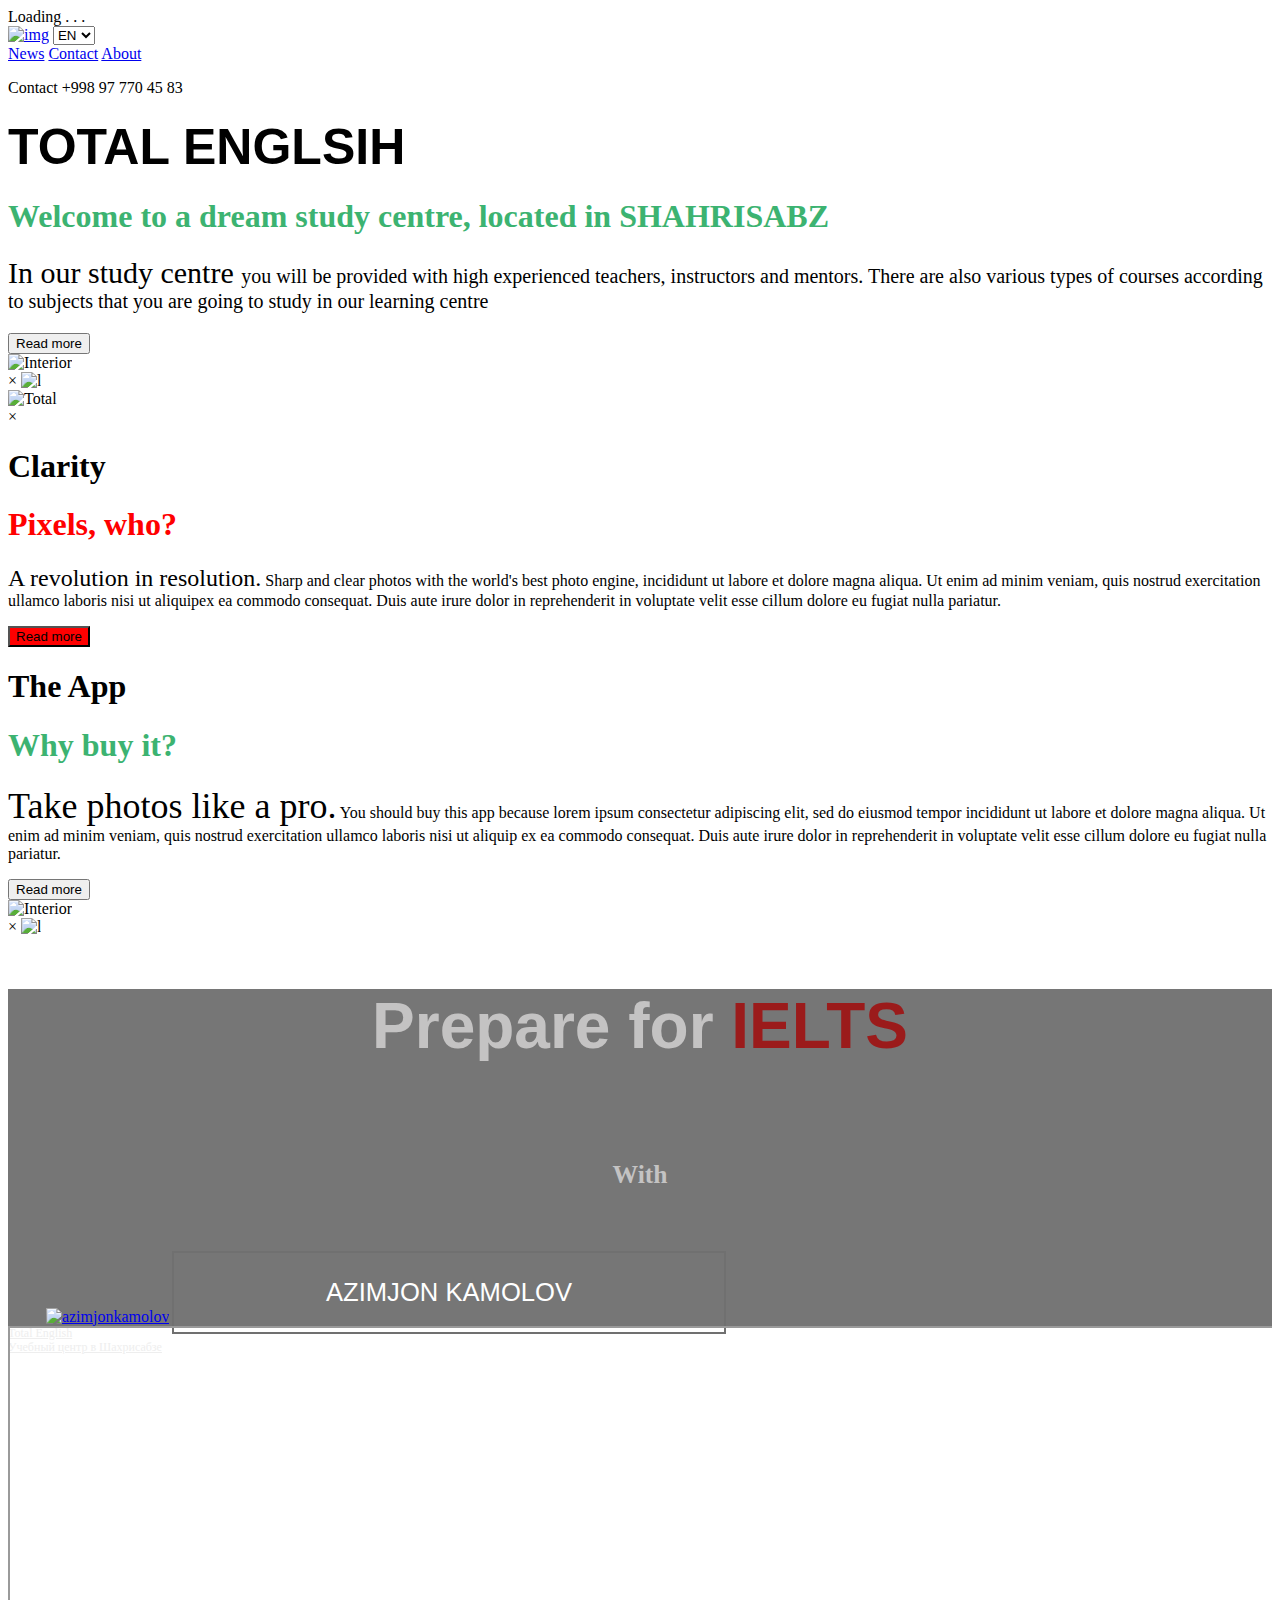
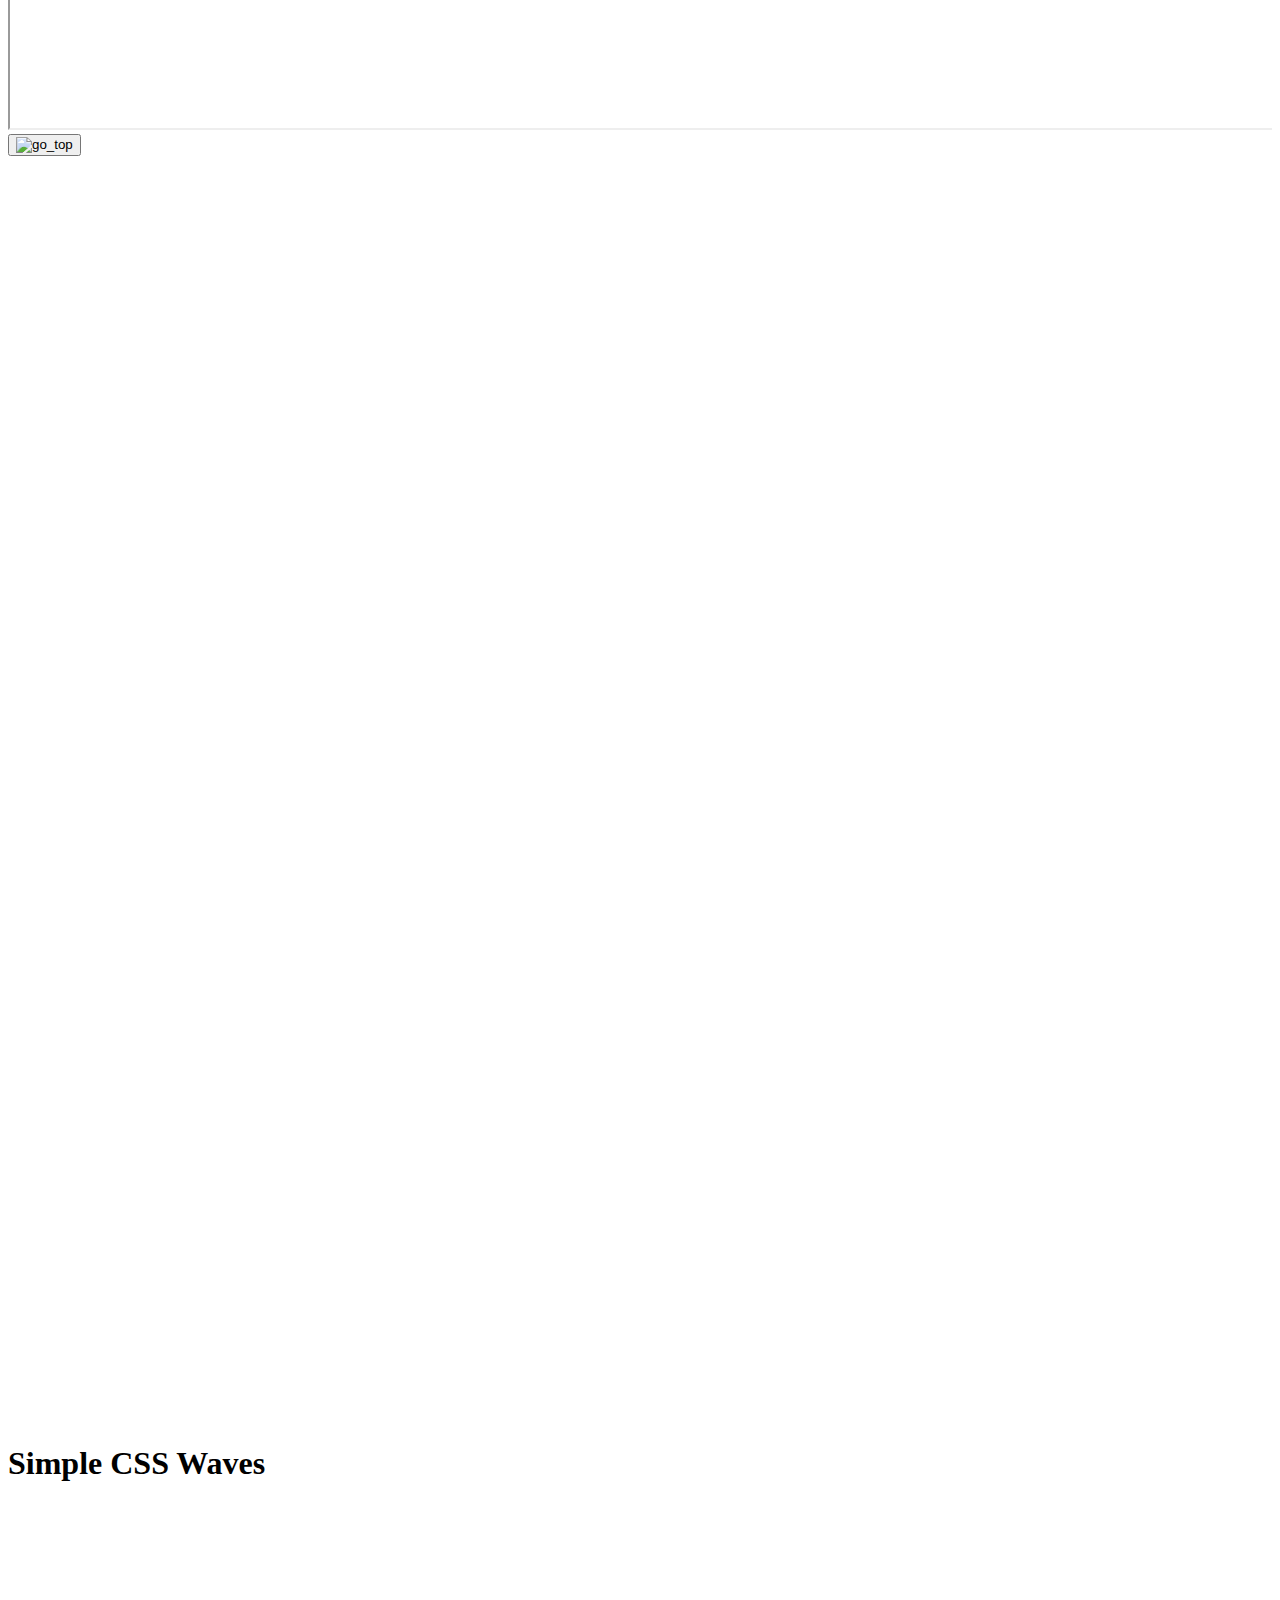
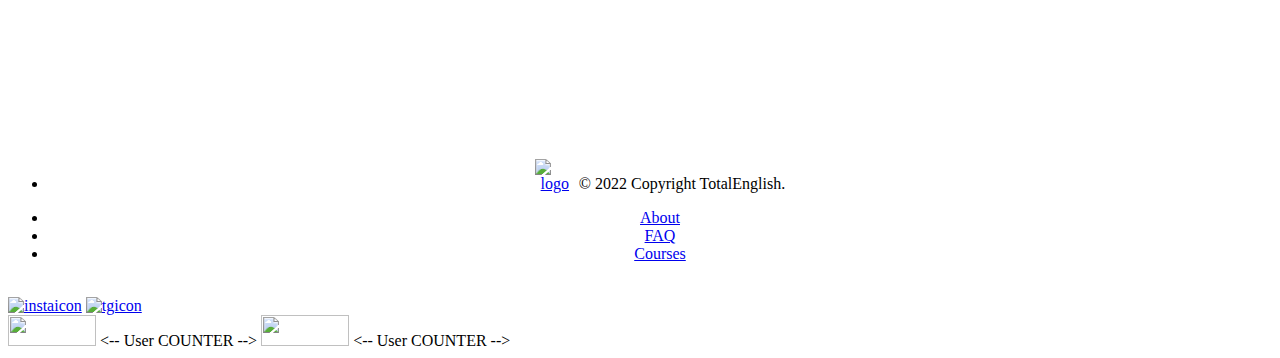
==== index.html @ 0f2d2c2b "Update index.html" ====
<!DOCTYPE html>
<html lang="en" xmlns="http://www.w3.org/1999/html">
<head>
    <meta charset="UTF-8">
    <title>TOTAL ENGLISH Shahrisabz</title>
    <meta name="viewport" content="width=device-width, initial-scale=1">
    <link rel="stylesheet" href="bootstrap.min.css">
    <link rel="stylesheet" href="aos.css">
    <link rel="stylesheet" href="ind_1.css">
    <link rel="icon" href="img/TOTAL%20ENGLISH%20LOGO%20PNG.png">
    <link rel="stylesheet" href="ind1sass.css">
    
    
    
    
    
    <!-- Google adsense -->
    

   
    
    
    
    <script async src="https://pagead2.googlesyndication.com/pagead/js/adsbygoogle.js?client=ca-pub-8134832180567990"
     crossorigin="anonymous"></script>
    
    
    
    
    <!-- Google adsense -->
    
    
    
    
    
    
    
    
  

    <meta name="yandex-verification" content="4c8915878fe174e3" />



    
    
    
    
    
     <!-- Yandex.Metrika counter -->
    <script type="text/javascript" >
        (function(m,e,t,r,i,k,a){m[i]=m[i]||function(){(m[i].a=m[i].a||[]).push(arguments)};
            m[i].l=1*new Date();k=e.createElement(t),a=e.getElementsByTagName(t)[0],k.async=1,k.src=r,a.parentNode.insertBefore(k,a)})
        (window, document, "script", "https://mc.yandex.ru/metrika/tag.js", "ym");

        ym(88858478, "init", {
            clickmap:true,
            trackLinks:true,
            accurateTrackBounce:true,
            webvisor:true
        });
    </script>
    <noscript><div><img src="https://mc.yandex.ru/watch/88858478" style="position:absolute; left:-9999px;" alt="" /></div></noscript>
    <!-- /Yandex.Metrika counter -->

    
    
    
    
    
    
    
    
        <!-- SAPE RTB JS -->
          <script
             async="async"
             src="https://cdn-rtb.sape.ru/rtb-b/js/105/2/133105.js"
             type="text/javascript">
          </script>
       <!-- SAPE RTB END -->
    
    
    
    
    
    
</head>



<body>



<main>

    <!-- Google Tag Manager (noscript) -->
    <noscript><iframe src="https://www.googletagmanager.com/ns.html?id=GTM-NBMRKPD"
                      height="0" width="0" style="display:none;visibility:hidden"></iframe></noscript>
    <!-- End Google Tag Manager (noscript) -->






    <!--PRELOADER-->
    <div id="preloader"><text>Loading <span class="dot1">.</span> <span class="dot2">.</span> <span class="dot3">.</span> </text>  </div>
    <!--PRELOADER-->
















    <!--    NAVBAR-->
    <div class="topnav" id="myTopnav">
        <a href="#" class="hom"><img class="totimg" src="img/TOTAL%20ENGLISH%20LOGO%20PNG.png" alt="img"></a>
        <label for="sel"></label>
        <select id="sel" class="change-lang red">
            <option class="optionclass" value="eng" selected>EN</option>
            <option class="optionclass" value="uz">UZ</option>
            <option class="optionclass" value="ru">RU</option>
        </select>
        <div class="flot">
            <a class="red" href="#"><text class="red lng-news">News</text></a>
            <a class="red" href="#"><text class="red lng-contact">Contact</text></a>
            <a class="red" href="#"><text class="red lng-about">About</text></a>
        </div>
        <a href="javascript:void(0);" class="icon" onclick="myFunction()">
            <i class="fa fa-bars"></i>
        </a>
    </div>
    <!--    NAVBAR-->



    <p class="topcall">Contact  +998 97 770 45 83</p>








    <!--    ZIGZAG-->
    <!-- About section -->
    <div class="container c1" class="gcse-search">
        <div class="row">
            <div class="column-66">
                <h1 class="xlarge-font red"><b class="lng app">TOTAL ENGLSIH </b></h1>
                <h1 class="large-font red" style="color:MediumSeaGreen;"><b>Welcome to a dream study centre, located in SHAHRISABZ</b></h1>
                <p style="font-size: 20px"><span style="font-size:30px">In our study centre </span>you will be provided with high experienced teachers, instructors and mentors. There are also various types of courses according to subjects that you are going to study in our learning centre</p>
                <button class="button btn"><span>Read more</span></button>
            </div>
            <div class="column-33">

                <img id="myImg" src="img/totalself_img/totalmodal.jpg" alt="Interior" style="width:100%;max-width:300px">

                <!-- The Modal -->
                <div id="myModal" class="modal">
                    <span class="close">&times;</span>
                    <img class="modal-content" id="img01" alt="l">
                    <div id="caption"></div>
                </div>
            </div>
        </div>
    </div>
    <!-- Clarity Section -->
    <div class="container" >
        <div class="row">
            <div class="column-33">

                <img id="myImg2" src="./img/totalself_img/totalinner_by_11_pro_max.jpg" alt="Total">

                <div id="myModal2" class="modal2">
                    <span class="close2">&times;</span>
                    <img class="modal-content2" id="img02">
                    <div id="caption2"></div>
                </div>

            </div>
            <div class="column-66">
                <h1 class="xlarge-font red"><b>Clarity</b></h1>
                <h1 class="large-font" style="color:red;"><b>Pixels, who?</b></h1>
                <p><span style="font-size:24px">A revolution in resolution.</span> Sharp and clear photos with the world's best photo engine, incididunt ut labore et dolore magna aliqua. Ut enim ad minim veniam, quis nostrud exercitation ullamco laboris nisi ut aliquipex ea commodo consequat. Duis aute irure dolor in reprehenderit in voluptate velit esse cillum dolore eu fugiat nulla pariatur.</p>
                <button class="button btn" style="background-color:red"><span>Read more</span></button>
            </div>
        </div>
    </div>
    <!-- The App Section -->
    <div id="sample" class="container">
        <div class="row">
            <div class="column-66">
                <h1 class="xlarge-font red"><b>The App</b></h1>
                <h1 class="large-font" style="color:MediumSeaGreen;"><b>Why buy it?</b></h1>
                <p><span style="font-size:36px">Take photos like a pro.</span> You should buy this app because lorem ipsum consectetur adipiscing elit, sed do eiusmod tempor incididunt ut labore et dolore magna aliqua. Ut enim ad minim veniam, quis nostrud exercitation ullamco laboris nisi ut aliquip ex ea commodo consequat. Duis aute irure dolor in reprehenderit in voluptate velit esse cillum dolore eu fugiat nulla pariatur.</p>
                <button class="button btn"><span>Read more</span></button>
            </div>
            <div class="column-33">
                <img id="myImg3" src="img/totalself_img/totalinner_by_11_pro_max_1.jpg" alt="Interior" style="width:100%;max-width:300px">

                <!-- The Modal -->
                <div id="myModal3" class="modal3">
                    <span class="close3">&times;</span>
                    <img class="modal-content3" id="img03" alt="l">
                    <div id="caption3"></div>
                </div>
            </div>
        </div>
    </div>
    <!--    ZIGZAG-->





    <!--    Azim aka section-->
    <div class="container-fluid azimjonsection pb-sm-5 pt-sm-5">
        <div class="container">
            <div class="row">
                <div class="col-md-6 align-self-md-center col_1" >
                    <h2>Prepare for <span>IELTS</span></h2><br>
                    <h3>With</h3>
                    <a target="_blank" href="https://www.youtube.com/c/KeshIELTS">AZIMJON KAMOLOV</a>
                </div>
                <div class="col-md-6 align-self-md-center col_2">
                    <a target="_blank" href="https://www.youtube.com/c/KeshIELTS">
                        <img src="./img/azimjon.png" alt="azimjonkamolov">
                    </a>
                </div>
            </div>
        </div>
    </div>
    <!--    Azim aka section-->






    <!--Yandex maps-->
    <div style="position:relative;overflow:hidden;"><a href="https://yandex.uz/maps/org/65480457593/?utm_medium=mapframe&utm_source=maps" style="color:#eee;font-size:12px;position:absolute;top:0px;">Total English</a><a href="https://yandex.uz/maps/101761/shahrisabz/category/educational_center/184106168/?utm_medium=mapframe&utm_source=maps" style="color:#eee;font-size:12px;position:absolute;top:14px;">Учебный центр в Шахрисабзе</a><iframe src="https://yandex.uz/map-widget/v1/-/CCUJuAHK3C" width="100%" height="400" allowfullscreen="true" style="position:relative;"></iframe></div>
    <!--Yandex maps-->






    <!--GO TO TOP-->
    <button onclick="topFunction()" id="myBtn" title="Go to top"><img src="img/go_to_top_img1.png" alt="go_top"></button>
    <!--GO TO TOP-->



    <!--Content before waves-->
    <div class="inner-header flex">
        <!--Just the logo.. Don't mind this-->
        <svg version="1.1" class="logo" baseProfile="tiny" id="Layer_1" xmlns="http://www.w3.org/2000/svg"
             xmlns:xlink="http://www.w3.org/1999/xlink" x="0px" y="0px" viewBox="0 0 500 500" xml:space="preserve">
            <path fill="#FFFFFF" stroke="#000000" stroke-width="10" stroke-miterlimit="10" d="M57,283" />
            <g><path fill="#fff"
                 d="M250.4,0.8C112.7,0.8,1,112.4,1,250.2c0,137.7,111.7,249.4,249.4,249.4c137.7,0,249.4-111.7,249.4-249.4
                 C499.8,112.4,388.1,0.8,250.4,0.8z M383.8,326.3c-62,0-101.4-14.1-117.6-46.3c-17.1-34.1-2.3-75.4,13.2-104.1
                 c-22.4,3-38.4,9.2-47.8,18.3c-11.2,10.9-13.6,26.7-16.3,45c-3.1,20.8-6.6,44.4-25.3,62.4c-19.8,19.1-51.6,26.9-100.2,24.6l1.8-39.7		c35.9,1.6,59.7-2.9,70.8-13.6c8.9-8.6,11.1-22.9,13.5-39.6c6.3-42,14.8-99.4,141.4-99.4h41L333,166c-12.6,16-45.4,68.2-31.2,96.2	c9.2,18.3,41.5,25.6,91.2,24.2l1.1,39.8C390.5,326.2,387.1,326.3,383.8,326.3z" />
                </g>
          </svg>
        <h1>Simple CSS Waves</h1>
        
        
        
        <!-- SAPE RTB DIV 600x340 -->
             <div id="SRTB_769573"></div>
        <!-- SAPE RTB END -->
        
        
        
        
        <!-- total first ad -->
<ins class="adsbygoogle"
     style="display:block"
     data-ad-client="ca-pub-8134832180567990"
     data-ad-slot="7819954460"
     data-ad-format="auto"
     data-full-width-responsive="true"></ins>
        
        
        
        
        
        
        
        
         
        
        
        
    </div>

    <!--Waves Container-->
    <div>
        <svg class="waves" xmlns="http://www.w3.org/2000/svg" xmlns:xlink="http://www.w3.org/1999/xlink"
             viewBox="0 24 150 28" preserveAspectRatio="none" shape-rendering="auto">
            <defs>
                <path id="gentle-wave" d="M-160 44c30 0 58-18 88-18s 58 18 88 18 58-18 88-18 58 18 88 18 v44h-352z" />
            </defs>
            <g class="parallax">
                <use xlink:href="#gentle-wave" x="48" y="0" fill="rgba(255,255,255,0.7" />
                <use xlink:href="#gentle-wave" x="48" y="3" fill="rgba(255,255,255,0.5)" />
                <use xlink:href="#gentle-wave" x="48" y="5" fill="rgba(255,255,255,0.3)" />
                <use xlink:href="#gentle-wave" x="48" y="7" fill="#fff" />
            </g>
        </svg>
    </div>
    <!--Waves end-->

</main>





<!--WAVES-->
<footer class="header">


        <div class="content flex container">

           <div class="div_first position-relative d-flex pb-2 f6 text-muted flex-column-reverse flex-lg-row flex-wrap mt-5 pt-5 ">
              <ul class="ul_1 list-unstyled d-flex flex-wrap col-0 col-lg-2 justify-content-start justify-content-lg-between mb-2 mb-lg-0" >
                 <li class="mt-2 mt-lg-0 d-flex justify-content-center">
                     <a href="#"><img class="footlogo" src="./img/TOTAL%20ENGLISH%20LOGO%20PNG.png" alt="logo"></a>
                     <span> © 2022 Copyright TotalEnglish.</span>
                 </li>
              </ul>
              <ul class="ul_2 ml-5 list-unstyled d-flex flex-wrap col-12 col-lg-8 justify-content-start justify-content-lg-between mb-2 mb-lg-0" >
                 <li class="mr-3 mr-lg-0">
                     <a href="#">About</a>
                 </li>
                 <li class="mr-3 mr-lg-0">
                     <a href="#">FAQ</a>
                 </li>
                 <li class="mr-3 mr-lg-0">
                     <a href="#">Courses</a>
                 </li>
             </ul>
           </div>
            <br>
           <div class="iconrow justify-content-center align-self-md-center">
               <a target="_blank" href="https://www.instagram.com/total_english_shaxrisabz/"><img class="imgicon2" src="./img/instagramicon.png" alt="instaicon"></a>
               <a target="_blank" class="icon1" href="https://t.me/totalenglish_shahrisabz"><img class="imgicon1" src="./img/telegramicon.png" alt="tgicon"></a>
           </div>
            <a href="https://webmaster.yandex.ru/siteinfo/?site=https://totalenglish.uz"><img width="88" height="31" alt="" border="0" src="https://yandex.ru/cycounter?https://totalenglish.uz&theme=light&lang=ru"/></a>
            
            
            
            
            <-- User COUNTER -->
                
                <!--LiveInternet counter--><a href="https://www.liveinternet.ru/click"
                      target="_blank"><img id="licnt2839" width="88" height="31" style="border:0" 
                      title="LiveInternet: показано число просмотров за 24 часа, посетителей за 24 часа и за сегодня"
                      src="[data-uri]"
                      alt=""/></a><script>(function(d,s){d.getElementById("licnt2839").src=
                      "https://counter.yadro.ru/hit?t21.6;r"+escape(d.referrer)+
                      ((typeof(s)=="undefined")?"":";s"+s.width+"*"+s.height+"*"+
                      (s.colorDepth?s.colorDepth:s.pixelDepth))+";u"+escape(d.URL)+
                      ";h"+escape(d.title.substring(0,150))+";"+Math.random()})
                       (document,screen)</script><!--/LiveInternet-->
                
            <-- User COUNTER -->    
                
                
                
                
                
            
               
                
                
                
                
                
                
                
                
        </div>

</footer>
<!--WAVES-->












    
    
    
    <!-- Google программируемая поисковая система -->
    <script async src="https://cse.google.com/cse.js?cx=b544b9666e0cf4a74"></script>
    <!-- Google программируемая поисковая система -->
    
    
    
    
    








<!-- Google Tag Manager -->
<script>(function(w,d,s,l,i){w[l]=w[l]||[];w[l].push({'gtm.start':
        new Date().getTime(),event:'gtm.js'});var f=d.getElementsByTagName(s)[0],
    j=d.createElement(s),dl=l!='dataLayer'?'&l='+l:'';j.async=true;j.src=
    'https://www.googletagmanager.com/gtm.js?id='+i+dl;f.parentNode.insertBefore(j,f);
})(window,document,'script','dataLayer','GTM-NBMRKPD');</script>
<!-- End Google Tag Manager -->









<!-- Global site tag (gtag.js) - Google Analytics -->
<script async src="https://www.googletagmanager.com/gtag/js?id=G-SDCS5JKNVV"></script>
<script>
    window.dataLayer = window.dataLayer || [];
    function gtag(){dataLayer.push(arguments);}
    gtag('js', new Date());

    gtag('config', 'G-SDCS5JKNVV');
</script>




<!-- Google adsense -->
            
                <script>
     (adsbygoogle = window.adsbygoogle || []).push({});
</script>











<script src="jquery-3.3.1.slim.min.js"></script>
<script src="popper.min.js"></script>
<script src="bootstrap.min.js"></script>


<script src="javascript.js"></script>

<script src="aos.js"></script>
<script>
    AOS.init({
        easing: 'ease-in-out-sine'
    });
</script>

</body>
</html>
---- ind1sass.css ----
body main .c1 .row .column-66 .xlarge-font b {
  font-size: 50px;
  font-family: "Lucida Calligraphy",sans-serif; }
body main .azimjonsection {
  background-color: rgba(60, 60, 60, 0.7); }
  body main .azimjonsection .container .row .col_1 h2 {
    text-align: center;
    font-family: "Arial Black", sans-serif;
    color: #c4c3c3;
    font-size: 5vw !important; }
    body main .azimjonsection .container .row .col_1 h2 span {
      color: #9b1b1b; }
  body main .azimjonsection .container .row .col_1 h3 {
    font-size: 2vw;
    text-align: center;
    color: #c4c3c3;
    padding-bottom: 5%; }
  body main .azimjonsection .container .row .col_1 a {
    font-family: Dubai, sans-serif;
    margin-left: 13%;
    padding: 2% 12%;
    border: 2px solid #707070;
    font-size: 2vw;
    text-decoration: none;
    color: white; }
  body main .azimjonsection .container .row .col_1 a:hover {
    transition-duration: .5s;
    color: black;
    background-color: #707070; }
  body main .azimjonsection .container .row .col_2 {
    padding-left: 3%; }
    body main .azimjonsection .container .row .col_2 a img {
      width: 100%;
      height: 100%;
      position: relative; }
@media screen and (max-width: 500px) {
  body main .azimjonsection .container .row .col_1 h2 {
    font-size: 40px; }
  body main .azimjonsection .container .row .col_1 h3 {
    font-size: 35px; }
  body main .azimjonsection .container .row .col_1 a {
    margin-top: 5px;
    font-size: 13px; }
  body main .azimjonsection .container .row .col_2 {
    margin-top: 15%;
    margin-left: 21px; } }
body footer {
  width: 100%;
  height: auto; }
  body footer .content .div_first .ul_1 li {
    margin: 0 auto;
    text-align: center; }
    body footer .content .div_first .ul_1 li a {
      margin: 0 auto; }
      body footer .content .div_first .ul_1 li a img {
        max-width: 40px;
        max-height: 40px; }
  body footer .content .div_first .ul_2 li {
    margin: 0 auto;
    text-align: center; }
@media screen and (max-width: 500px) {
  body footer {
    width: 100%;
    height: 100%; } }

/*# sourceMappingURL=ind1sass.css.map */
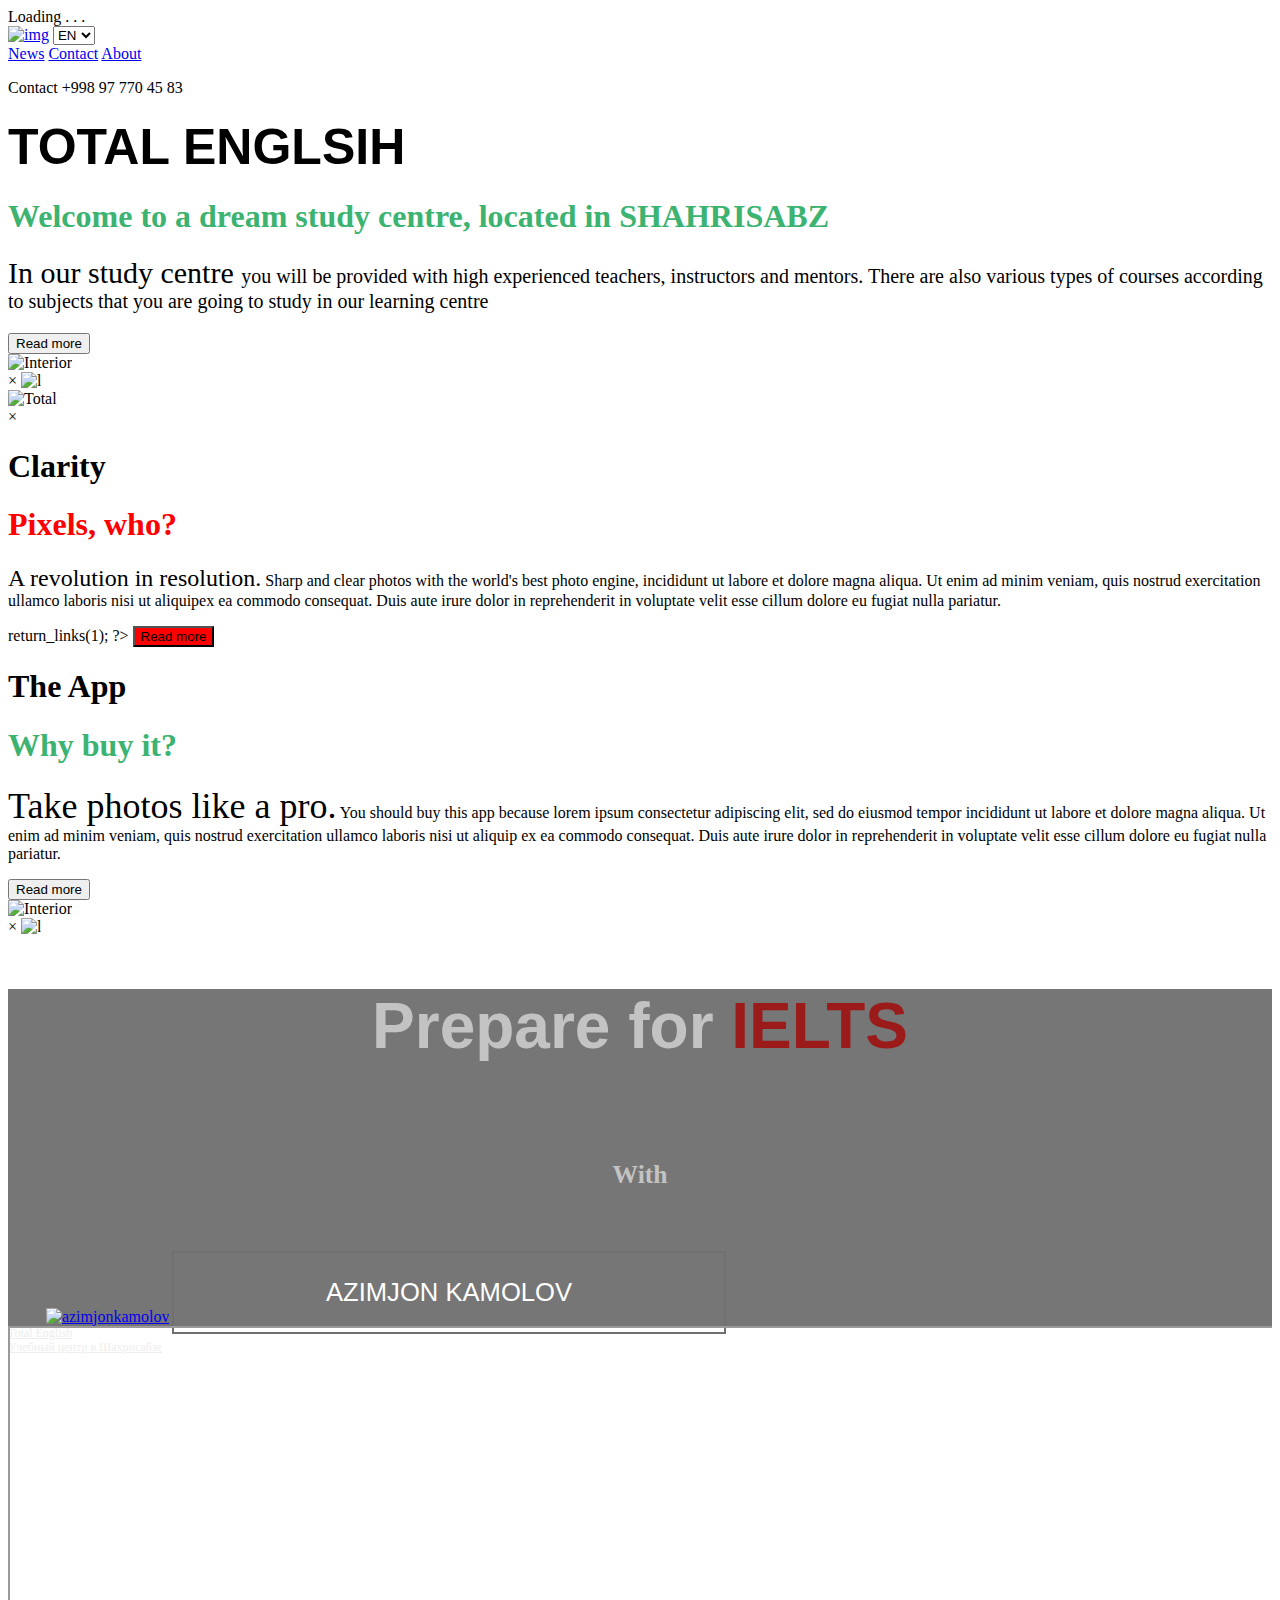
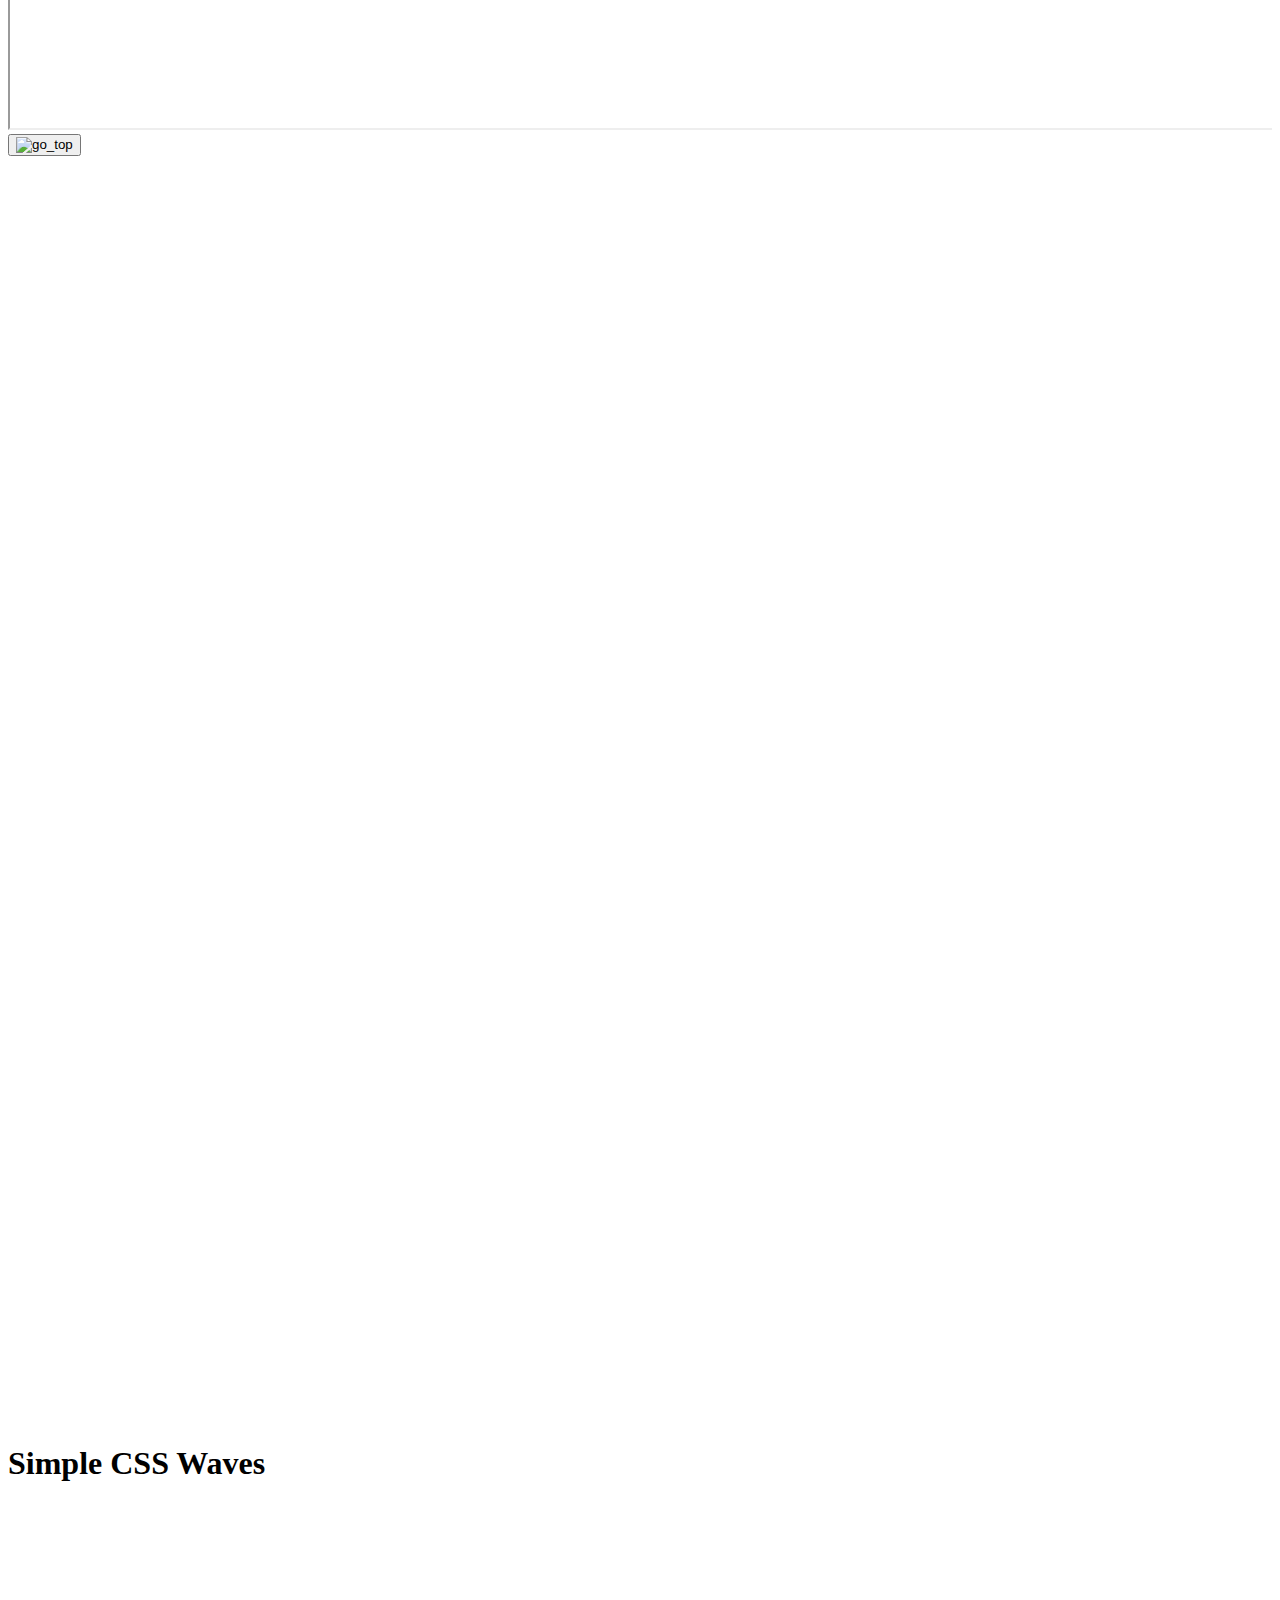
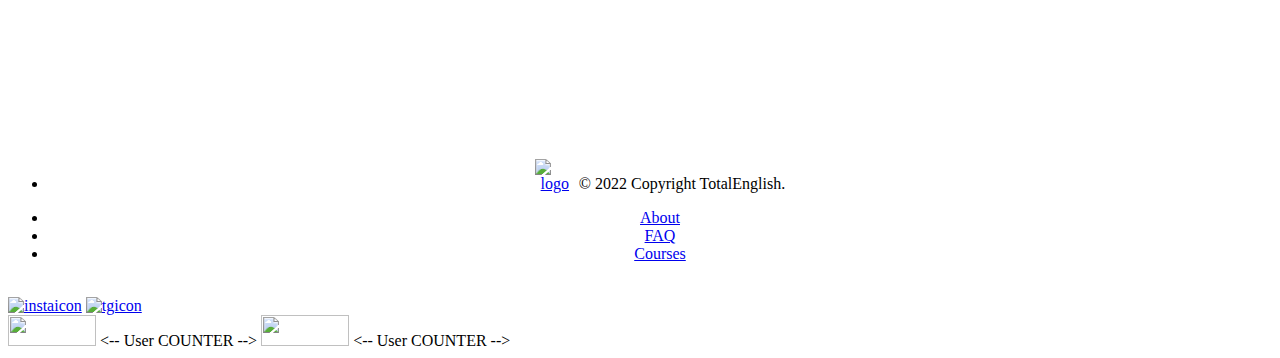
==== commit 5b5abe71: "Update index.html" ====
--- a/index.html
+++ b/index.html
@@ -80,7 +80,18 @@
        <!-- SAPE RTB END -->
     
     
-    
+    <!-- Sape links-->
+    
+    <?php
+     if (!defined('_SAPE_USER')){
+        define('_SAPE_USER', '90aee44024ca63403b3f9751b51d27d7554c97f0029b9279a7bc5ba7e159043f');
+     }
+     require_once(realpath($_SERVER['DOCUMENT_ROOT'].'/'._SAPE_USER.'/sape.php'));
+     $sape = new SAPE_client();
+?>
+    
+    
+    <!-- Sape links -->
     
     
     
@@ -195,6 +206,7 @@
                 <h1 class="xlarge-font red"><b>Clarity</b></h1>
                 <h1 class="large-font" style="color:red;"><b>Pixels, who?</b></h1>
                 <p><span style="font-size:24px">A revolution in resolution.</span> Sharp and clear photos with the world's best photo engine, incididunt ut labore et dolore magna aliqua. Ut enim ad minim veniam, quis nostrud exercitation ullamco laboris nisi ut aliquipex ea commodo consequat. Duis aute irure dolor in reprehenderit in voluptate velit esse cillum dolore eu fugiat nulla pariatur.</p>
+                <? echo $sape->return_links(1); ?>
                 <button class="button btn" style="background-color:red"><span>Read more</span></button>
             </div>
         </div>
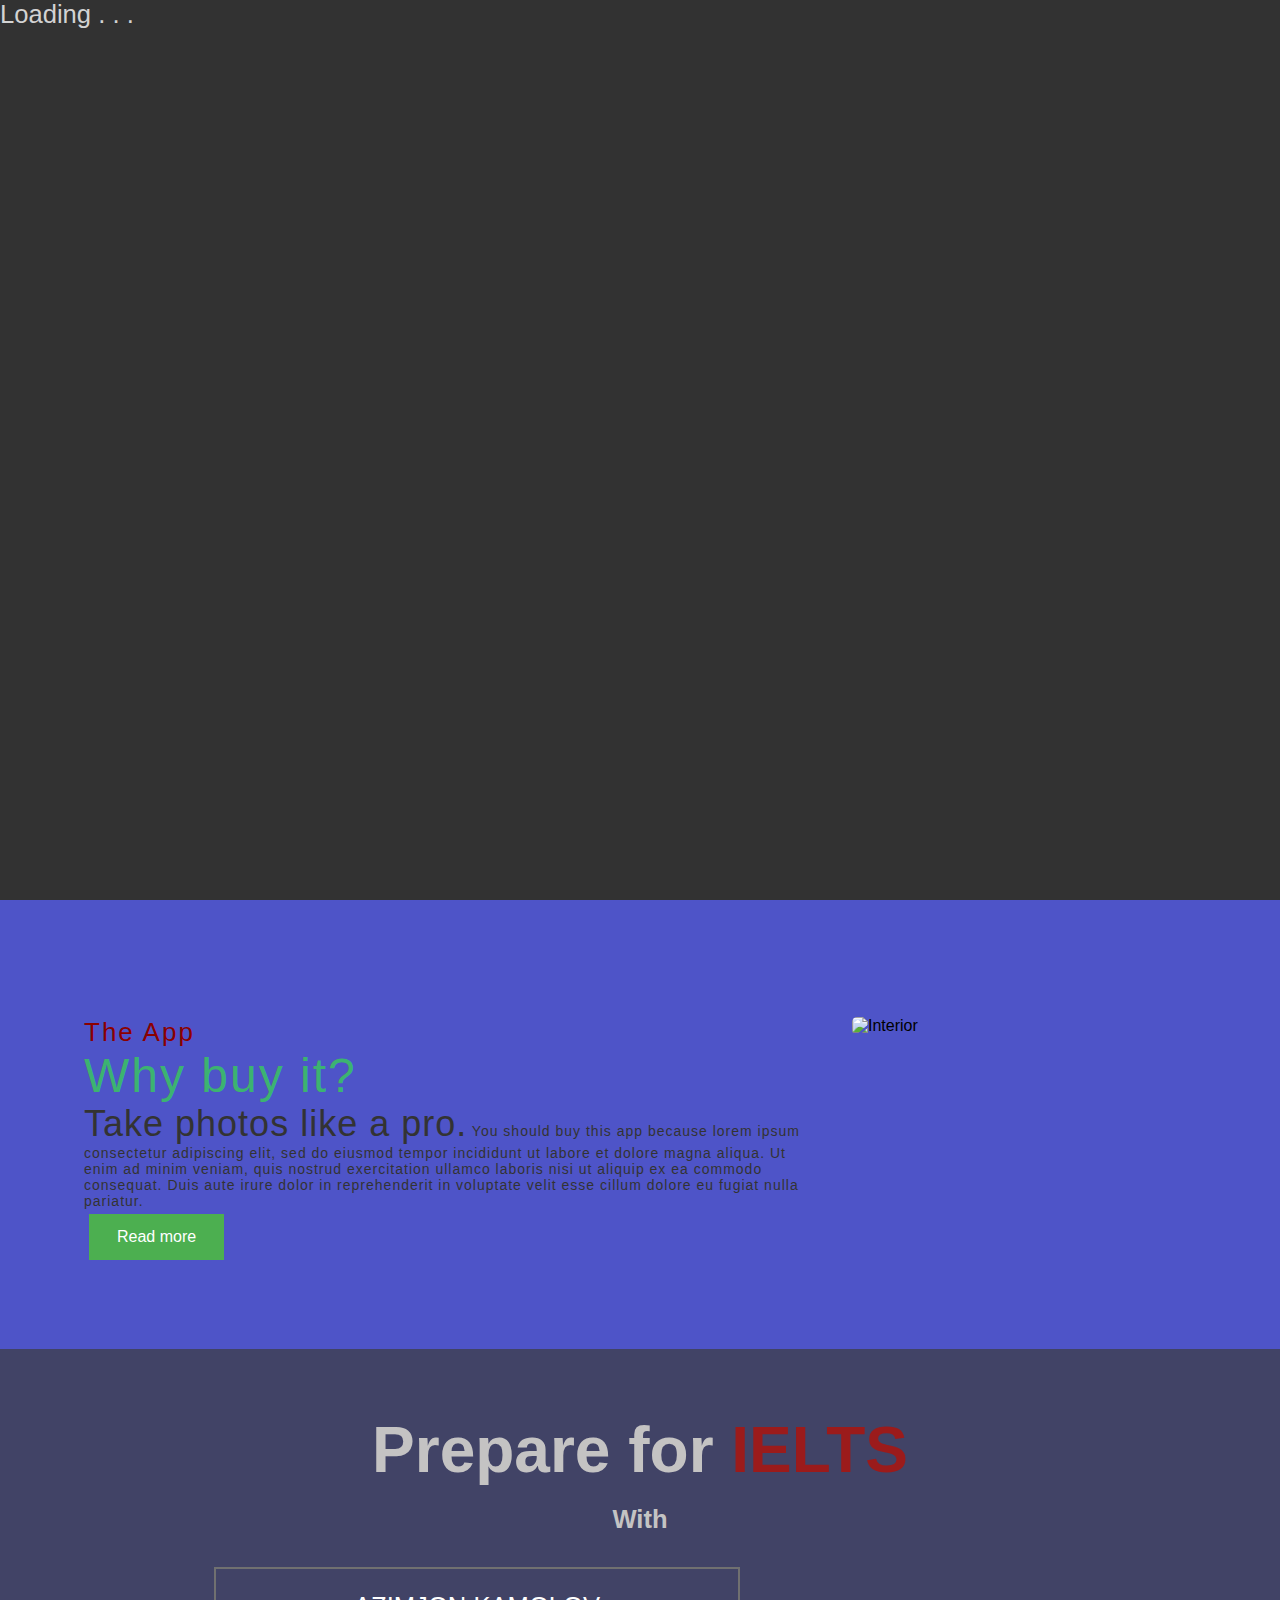
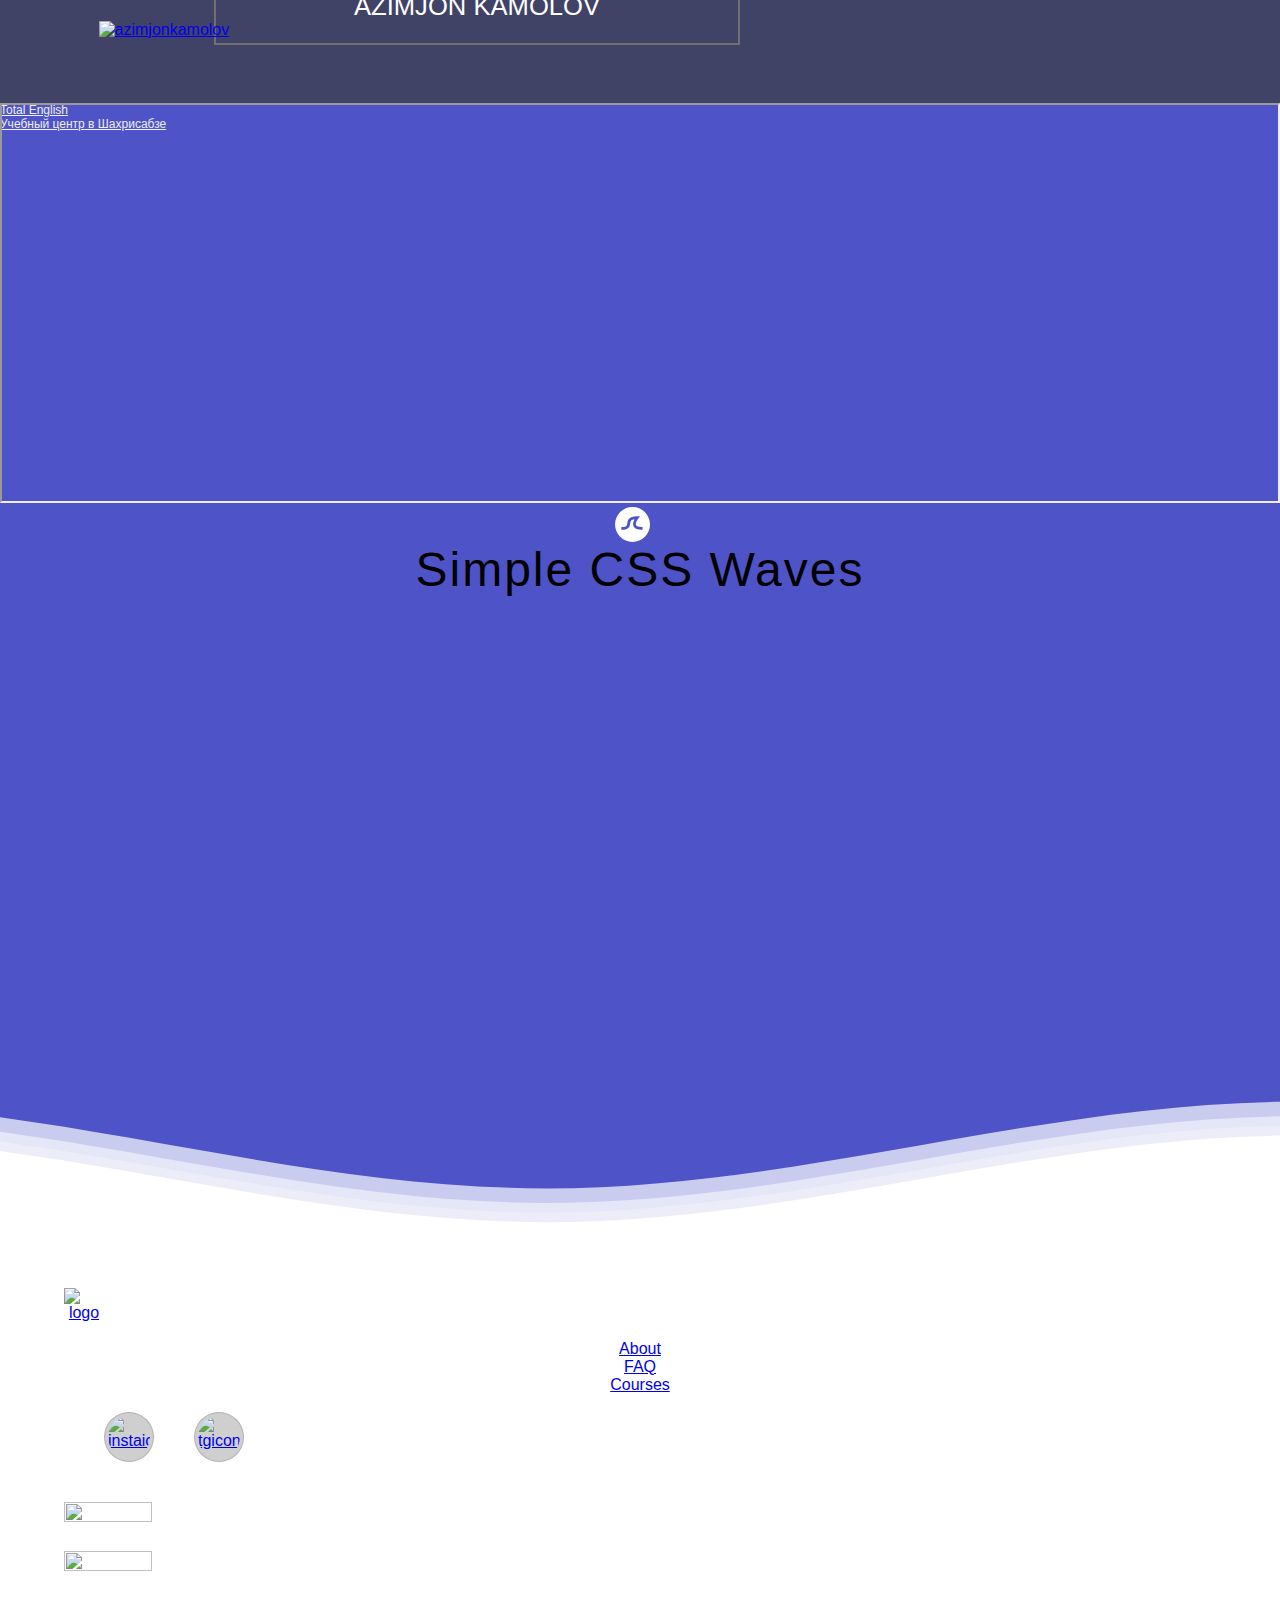
==== commit 38805ddb: "Update index.html" ====
--- a/index.html
+++ b/index.html
@@ -206,7 +206,7 @@
                 <h1 class="xlarge-font red"><b>Clarity</b></h1>
                 <h1 class="large-font" style="color:red;"><b>Pixels, who?</b></h1>
                 <p><span style="font-size:24px">A revolution in resolution.</span> Sharp and clear photos with the world's best photo engine, incididunt ut labore et dolore magna aliqua. Ut enim ad minim veniam, quis nostrud exercitation ullamco laboris nisi ut aliquipex ea commodo consequat. Duis aute irure dolor in reprehenderit in voluptate velit esse cillum dolore eu fugiat nulla pariatur.</p>
-                <? echo $sape->return_links(1); ?>
+         
                 <button class="button btn" style="background-color:red"><span>Read more</span></button>
             </div>
         </div>
--- a/ind_1.css
+++ b/ind_1.css
@@ -0,0 +1,1137 @@
+@font-face {
+    src: url("./fonts/Syne_Mono/SyneMono-Regular.ttf");
+    font-face-name: gucci;
+}
+
+
+/*BODY*/
+
+
+*{
+    margin: 0;
+    padding: 0;
+}
+
+body{
+
+    width: 100%!important;
+    height:100%!important;
+    margin: 0!important;
+    font-family: 'Exo', sans-serif;
+}
+
+
+
+main{
+    background: #4e54c8!important;
+    background: -webkit-linear-gradient(to left, #8f94fb, #4e54c8)!important;
+}
+/*BODY*/
+
+
+
+
+
+
+
+
+
+
+
+
+
+
+
+
+
+
+
+
+
+
+
+
+
+
+
+
+
+
+
+
+
+
+
+
+
+
+
+
+
+
+
+
+
+
+
+
+
+
+
+
+/*PRELOADER*/
+#preloader{
+    background: #323232 url("./img/preloader2.gif") no-repeat center center;
+    height: 100%;
+    width: 100%;
+    position: fixed;
+    z-index: 999;
+    background-size: 100%;
+    font-size: 2vw;
+    color: lightgray;
+}
+#preloader text{
+    margin-top: 50px!important;
+}
+.dot1{
+    animation-name: dot1;
+    animation-iteration-count: infinite;
+    animation-duration: 2s;
+}
+.dot2{
+    animation-name: dot2;
+    animation-iteration-count: infinite;
+    animation-duration: 2s;
+    animation-delay: 0.5s;
+}
+.dot3{
+    animation-name: dot3;
+    animation-iteration-count: infinite;
+    animation-duration: 2s;
+    animation-delay: 1s;
+}
+@keyframes dot1 {
+    from{
+        opacity: 100%;
+    }
+    to{
+        opacity: 20%;
+    }
+}
+@keyframes dot2 {
+    from{
+        opacity: 100%;
+    }
+    to{
+        opacity: 20%;
+    }
+}
+@keyframes dot3 {
+    from{
+        opacity: 100%;
+    }
+    to{
+        opacity: 20%;
+    }
+}
+
+
+
+
+
+
+
+/*PRELOADER*/
+
+
+
+
+
+
+
+
+
+
+
+
+
+
+
+
+
+
+
+
+
+
+
+
+
+
+
+
+
+
+
+
+
+
+
+
+
+
+
+
+
+
+
+
+
+
+
+
+
+
+
+
+
+
+
+
+
+
+
+
+
+
+
+
+
+/*NAVBAR*/
+
+#myTopnav{
+    transition: .3s;
+    background-color: #212529;
+}
+
+.red{
+    color: darkred;
+    font-size: 26px!important;
+}
+
+
+.flot{
+    float: right;
+}
+
+
+.topnav {
+    position: sticky;
+    top: 0;
+    z-index: 1;
+    overflow: hidden;
+    background-color: #333;
+}
+
+.topnav a {
+    float: left;
+    display: block;
+    color: #f2f2f2;
+    text-align: center;
+    padding: 14px 24px;
+    text-decoration: none;
+    font-size: 17px;
+}
+
+.topnav .red:hover {
+    opacity: 1;
+    height: 100%;
+    text-shadow: 2px 2px rgb(50, 62, 119);
+    transition: .3s;
+    transform: scale(1.1);
+}
+
+.hom {
+    padding: 0;
+    margin-left: 1%;
+    position: relative;
+    width: 90px;
+}
+
+.topnav .icon {
+    display: none;
+}
+
+@media screen and (max-width: 500px) {
+    .topnav a.icon {
+        float: right;
+        display: block;
+    }
+}
+
+@media screen and (max-width: 500px) {
+    .topnav.responsive {position: relative;}
+    .topnav.responsive .icon {
+        position: absolute;
+        right: 0;
+        top: 0;
+    }
+    .topnav.responsive a {
+        float: none;
+        display: block;
+        text-align: left;
+    }
+}
+@media screen and (max-width: 500px){
+    .hom{
+        margin-left: 1.5%;
+        width: 21%;
+    }
+    .topnav .flot .red{
+        font-size: 17px!important;
+        vertical-align: center;
+        padding-top: 10px!important;
+        margin-top: 10px!important;
+    }
+    .totimg{
+        padding: 0;
+        width: 100% !important;
+    }
+    .red{
+        margin: 0;
+        float: none;
+    }
+    @media screen and (max-width: 500px){
+        .topnav .flot:not(:first-child) {display: none;}
+        .topnav a.icon {
+            float: right;
+            display: block;
+        }
+        #sel{
+            font-size: 30px;
+        }
+    }
+}
+/*NAVBAR*/
+
+
+
+
+
+
+
+
+
+
+
+
+
+
+
+
+
+
+
+
+
+
+
+
+
+
+
+
+
+/*ZIGZAG LAYOUT*/
+* {
+    scroll-behavior: smooth;
+    box-sizing:border-box;
+}
+
+
+
+.container {
+    font-family: "gucci",sans-serif;
+    padding: 64px;
+}
+
+.row:after {
+    content: "";
+    display: table;
+    clear: both
+}
+
+.column-66 {
+    font-family: "gucci",sans-serif;
+    float: left;
+    width: 66.66666%;
+    padding: 20px;
+}
+
+.column-33 {
+    font-family: "gucci",sans-serif;
+    float: left;
+    width: 33.33333%;
+    padding: 20px;
+}
+
+.large-font {
+    font-size: 48px;
+}
+
+.xlarge-font {
+    font-size: 64px
+}
+
+.button {
+    margin: 5px;
+    transition: all 0.5s;
+    cursor: pointer;
+    border: none;
+    color: white;
+    padding: 14px 28px;
+    font-size: 16px;
+    background-color: #4CAF50;
+    text-align: center;
+}
+
+.button span{
+    cursor: pointer;
+    display: inline-block;
+    position: relative;
+    transition: .5s;
+}
+
+.button span:after{
+    content: '\00bb';
+    position: absolute;
+    opacity: 0;
+    top: 0;
+    right: -20px;
+    transition: 0.5s;
+}
+
+
+.button:hover span {
+    padding-right: 25px;
+}
+
+
+.button:hover span:after {
+    opacity: 1;
+    right: 0;
+}
+
+
+
+
+img {
+    display: block;
+    height: auto;
+    max-width: 100%;
+}
+
+@media screen and (max-width: 1000px) {
+    .column-66,
+    .column-33 {
+        width: 100%;
+        text-align: center;
+    }
+    img {
+        margin: auto;
+    }
+}
+
+/*ZIGZAG LAYOUT*/
+
+
+
+
+
+
+
+
+
+
+
+
+
+
+
+
+
+
+
+
+
+
+
+
+
+/*MODAL content*/
+
+
+
+/*mod1*/
+
+#myImg {
+    border-radius: 5px;
+    cursor: pointer;
+    transition: 0.3s;
+}
+
+#myImg:hover {opacity: 0.7;}
+
+/* The Modal (background) */
+.modal {
+    display: none; /* Hidden by default */
+    position: fixed; /* Stay in place */
+    z-index: 9999; /* Sit on top */
+    padding-top: 100px; /* Location of the box */
+    left: 0;
+    top: 0;
+    width: 100%; /* Full width */
+    height: 200%; /* Full height */
+    overflow: auto; /* Enable scroll if needed */
+    background-color: rgb(0,0,0); /* Fallback color */
+    background-color: rgba(0,0,0,0.9); /* Black w/ opacity */
+}
+
+/* Modal Content (image) */
+.modal-content {
+    margin: auto;
+    display: block;
+    width: 80%;
+    height: 80%;
+    max-height: 530px;
+    max-width: 400px;
+}
+
+/* Caption of Modal Image */
+#caption {
+    margin: auto;
+    display: block;
+    width: 80%;
+    max-width: 700px;
+    text-align: center;
+    color: #ccc;
+    padding: 10px 0;
+    height: 150px;
+}
+
+/* Add Animation */
+.modal-content, #caption {
+    -webkit-animation-name: zoom;
+    -webkit-animation-duration: 0.6s;
+    animation-name: zoom;
+    animation-duration: 0.6s;
+}
+
+@-webkit-keyframes zoom {
+    from {-webkit-transform:scale(0)}
+    to {-webkit-transform:scale(1)}
+}
+
+@keyframes zoom {
+    from {transform:scale(0)}
+    to {transform:scale(1)}
+}
+
+/* The Close Button */
+.close {
+    position: absolute;
+    top: 15px;
+    right: 35px;
+    color: #f1f1f1;
+    font-size: 60px;
+    font-weight: bold;
+    transition: 0.3s;
+}
+
+.close:hover,
+.close:focus {
+    color: #bbb;
+    text-decoration: none;
+    cursor: pointer;
+}
+
+/* 100% Image Width on Smaller Screens */
+@media only screen and (max-width: 700px){
+    .modal-content {
+        width: 100%;
+    }
+}
+
+/*MODAL*/
+
+
+
+
+/*MODAL_2*/
+#myImg2 {
+    border-radius: 5px;
+    cursor: pointer;
+    transition: 0.3s;
+}
+
+#myImg2:hover {opacity: 0.7;}
+
+/* The Modal (background) */
+.modal2 {
+    display: none; /* Hidden by default */
+    position: fixed; /* Stay in place */
+    z-index: 999; /* Sit on top */
+    padding-top: 100px; /* Location of the box */
+    left: 0;
+    top: 0;
+    width: 100%; /* Full width */
+    height: 100%; /* Full height */
+    overflow: auto; /* Enable scroll if needed */
+    background-color: rgb(0,0,0); /* Fallback color */
+    background-color: rgba(0,0,0,0.9); /* Black w/ opacity */
+}
+
+/* Modal Content (image) */
+.modal-content2 {
+    margin: auto;
+    display: block;
+    width: 80%;
+    height: 85%;
+    max-width: 700px;
+}
+
+/* Caption of Modal Image */
+#caption2 {
+    margin: auto;
+    display: block;
+    width: 80%;
+    max-width: 700px;
+    text-align: center;
+    color: #ccc;
+    padding: 10px 0;
+    height: 150px;
+}
+
+/* Add Animation */
+.modal-content2, #caption2 {
+    -webkit-animation-name: zoom;
+    -webkit-animation-duration: 0.6s;
+    animation-name: zoom;
+    animation-duration: 0.6s;
+}
+
+@-webkit-keyframes zoom {
+    from {-webkit-transform:scale(0)}
+    to {-webkit-transform:scale(1)}
+}
+
+@keyframes zoom {
+    from {transform:scale(0)}
+    to {transform:scale(1)}
+}
+
+/* The Close Button */
+.close2 {
+    position: absolute;
+    top: 15px;
+    right: 35px;
+    color: #f1f1f1;
+    font-size: 60px;
+    font-weight: bold;
+    transition: 0.3s;
+}
+
+.close2:hover,
+.close2:focus {
+    color: #bbb;
+    text-decoration: none;
+    cursor: pointer;
+}
+
+/* 100% Image Width on Smaller Screens */
+@media only screen and (max-width: 700px){
+    .modal-content2 {
+        width: 100%;
+    }
+}
+
+/*MODAL_2*/
+
+
+
+
+
+
+
+
+/*Modal3*/
+
+
+#myImg3 {
+    border-radius: 5px;
+    cursor: pointer;
+    transition: 0.3s;
+}
+
+#myImg3:hover {opacity: 0.7;}
+
+/* The Modal (background) */
+.modal3 {
+    display: none; /* Hidden by default */
+    position: fixed; /* Stay in place */
+    z-index: 999; /* Sit on top */
+    padding-top: 100px; /* Location of the box */
+    left: 0;
+    top: 0;
+    width: 100%; /* Full width */
+    height: 100%; /* Full height */
+    overflow: auto; /* Enable scroll if needed */
+    background-color: rgb(0,0,0); /* Fallback color */
+    background-color: rgba(0,0,0,0.9); /* Black w/ opacity */
+}
+
+/* Modal Content (image) */
+.modal-content3 {
+    margin: auto;
+    display: block;
+    width: 80%;
+    max-width: 700px;
+}
+
+/* Caption of Modal Image */
+#caption3 {
+    margin: auto;
+    display: block;
+    width: 80%;
+    max-width: 700px;
+    text-align: center;
+    color: #ccc;
+    padding: 10px 0;
+    height: 150px;
+}
+
+/* Add Animation */
+.modal-content3, #caption3 {
+    -webkit-animation-name: zoom;
+    -webkit-animation-duration: 0.6s;
+    animation-name: zoom;
+    animation-duration: 0.6s;
+}
+
+@-webkit-keyframes zoom {
+    from {-webkit-transform:scale(0)}
+    to {-webkit-transform:scale(1)}
+}
+
+@keyframes zoom {
+    from {transform:scale(0)}
+    to {transform:scale(1)}
+}
+
+/* The Close Button */
+.close3 {
+    position: absolute;
+    top: 15px;
+    right: 35px;
+    color: #f1f1f1;
+    font-size: 60px;
+    font-weight: bold;
+    transition: 0.3s;
+}
+
+.close3:hover,
+.close3:focus {
+    color: #bbb;
+    text-decoration: none;
+    cursor: pointer;
+}
+
+/* 100% Image Width on Smaller Screens */
+@media only screen and (max-width: 700px){
+    .modal-content3 {
+        width: 100%;
+    }
+}
+
+/*MODAL_3*/
+
+
+
+
+
+
+
+/*Modal content/*
+
+
+
+
+
+
+
+
+
+
+
+
+
+
+
+
+
+
+
+
+/*LANGUAGE_CHANGER*/
+.optionclass{
+    background: darkgray;
+    border-radius: 5px;
+}
+
+
+.change-lang{
+    font-size: 22px!important;
+    margin-right: 20px;
+    background: rgba(255, 0, 0, 0);
+    float: right;
+    margin-top: 17px;
+    border-radius: 5px;
+    border: 2px solid darkred;
+    width: 10%;
+    height: 10%;
+}
+@media screen and (max-width: 500px){
+    .optionclass{
+        font-size: 15px;
+    }
+    .change-lang{
+        font-size: 5px;
+        float: right;
+        width: 10%;
+        height: 5%;
+    }
+}
+/*LANGUAGE_CHANGER*/
+
+
+
+
+
+
+
+
+
+
+
+
+
+
+
+
+
+
+
+
+
+
+
+
+
+
+
+/*IFRAME_MAP*/
+.iframe_caption{
+    text-align: center;
+    font-size: 5vw;
+    color: rgba(0, 0, 0, 0.66);
+    padding: 30px;
+}
+
+
+.iframe_map{
+    width: 100%;
+    height: 500px;
+}
+/*IFRAME_MAP*/
+
+
+
+
+
+
+
+
+
+
+
+
+
+
+
+
+
+
+
+
+
+
+
+
+
+
+
+
+
+
+
+
+
+
+
+/*WAVES*/
+
+body {
+    margin:0;
+}
+
+h1 {
+    font-family: 'Lato', sans-serif;
+    font-weight:300;
+    letter-spacing: 2px;
+    font-size:48px;
+}
+p {
+    font-family: 'Lato', sans-serif;
+    letter-spacing: 1px;
+    font-size:14px;
+    color: #333333;
+}
+
+.header {
+    position: relative;
+    text-align:center;
+    background: -webkit-linear-gradient(to left, #8f94fb, #4e54c8)!important;
+    color: white;
+}
+.logo {
+    width: 50px;
+    fill: white;
+    padding-right:15px;
+    display:inline-block;
+    vertical-align: middle;
+}
+
+.inner-header {
+    height:65vh;
+    width:100%;
+    margin: 0;
+    padding: 0;
+}
+
+.flex { /*Flexbox for containers*/
+    display: block;
+    justify-content: center;
+    align-items: center;
+    text-align: center;
+}
+
+.waves {
+    position:relative;
+    width: 100%;
+    height:15vh;
+    margin-bottom:-7px; /*Fix for safari gap*/
+    min-height:100px;
+    max-height:150px;
+}
+
+.content {
+    position:relative;
+    height:20vh;
+    text-align:center;
+    background-color: white;
+}
+
+
+/* Animation */
+
+.parallax > use {
+    animation: move-forever 25s cubic-bezier(.55,.5,.45,.5)     infinite;
+}
+.parallax > use:nth-child(1) {
+    animation-delay: -2s;
+    animation-duration: 7s;
+}
+.parallax > use:nth-child(2) {
+    animation-delay: -3s;
+    animation-duration: 10s;
+}
+.parallax > use:nth-child(3) {
+    animation-delay: -4s;
+    animation-duration: 13s;
+}
+.parallax > use:nth-child(4) {
+    animation-delay: -5s;
+    animation-duration: 20s;
+}
+@keyframes move-forever {
+    0% {
+        transform: translate3d(-90px,0,0);
+    }
+    100% {
+        transform: translate3d(85px,0,0);
+    }
+}
+/*Shrinking for mobile*/
+@media (max-width: 768px) {
+    .waves {
+        height:40px;
+        min-height:40px;
+    }
+    .content {
+        height:30vh;
+    }
+    h1 {
+        font-size:24px;
+    }
+}
+
+/*JOINUSICONS*/
+.jonus{
+    background-color: white;
+    display: block;
+    text-align: center;
+    font-size: 3vw;
+}
+
+.iconrow{
+    margin-left: 40px;
+    display: flex;
+    flex-direction: row;
+    padding-bottom: 40px;
+    background-color: white;
+}
+
+
+.imgicon1{
+    padding: 3px;
+    margin-left: 20px;
+    width: 50px;
+    height: 50px;
+    border: 1px solid rgba(128, 128, 128, 0.38);
+    border-radius: 50%;
+    background-color: rgba(128, 128, 128, 0.38);
+
+}
+
+
+.imgicon1:hover{
+    animation-name: logo1;
+    animation-duration: 1.5s;
+    transform: scale(1.2);
+    transition-duration: .7s;
+}
+@keyframes logo1 {
+    0%{
+        opacity: 50%;
+    }
+    100%{
+        border: 10px;
+        transform: scale(1);
+    }
+}
+
+
+
+
+
+
+.imgicon2{
+    padding: 3px;
+    margin-right: 20px;
+    width: 50px;
+    height: 50px;
+    border-radius: 50%;
+    border: 1px solid rgba(128, 128, 128, 0.38);
+    background-color: rgba(128, 128, 128, 0.38);
+
+}
+.imgicon2:hover{
+    animation-name: logo2;
+    animation-duration: 1.5s;
+    transform: scale(1.2);
+    transition-duration: .7s;
+}
+@keyframes logo2 {
+    0%{
+        opacity: 50%;
+    }
+    100%{
+        border: 10px;
+        transform: scale(1);
+    }
+}
+
+/*JOINUSICONS*/
+
+
+
+/*WAVES*/
+
+
+
+
+
+
+
+
+
+
+/*GO TO TOP button*/
+#myBtn{
+    border-radius: 50%;
+    width: 60px;
+    height: 60px;
+    display: none;
+    position: fixed;
+    bottom: 10%;
+    right: 6%;
+    z-index: 99;
+    font-size: 18px;
+    border: none;
+    outline: none;
+}
+#myBtn img{
+    left: 8%;
+    width: 100%;
+    height: 100%;
+}
+
+
+
+/*GO TO TOP button*/
+
+
+
+
+
+
+
+
+
+
+
+
+
+
+
+
+/*TOPCALL*/
+.topcall{
+    color: darkred;
+    text-align: center;
+    padding: 10px;
+    width: 100%;
+    background: linear-gradient(80deg, rgba(166, 243, 229, 0.2), rgb(169, 208, 236));
+}
+
+/*TOPCALL*/
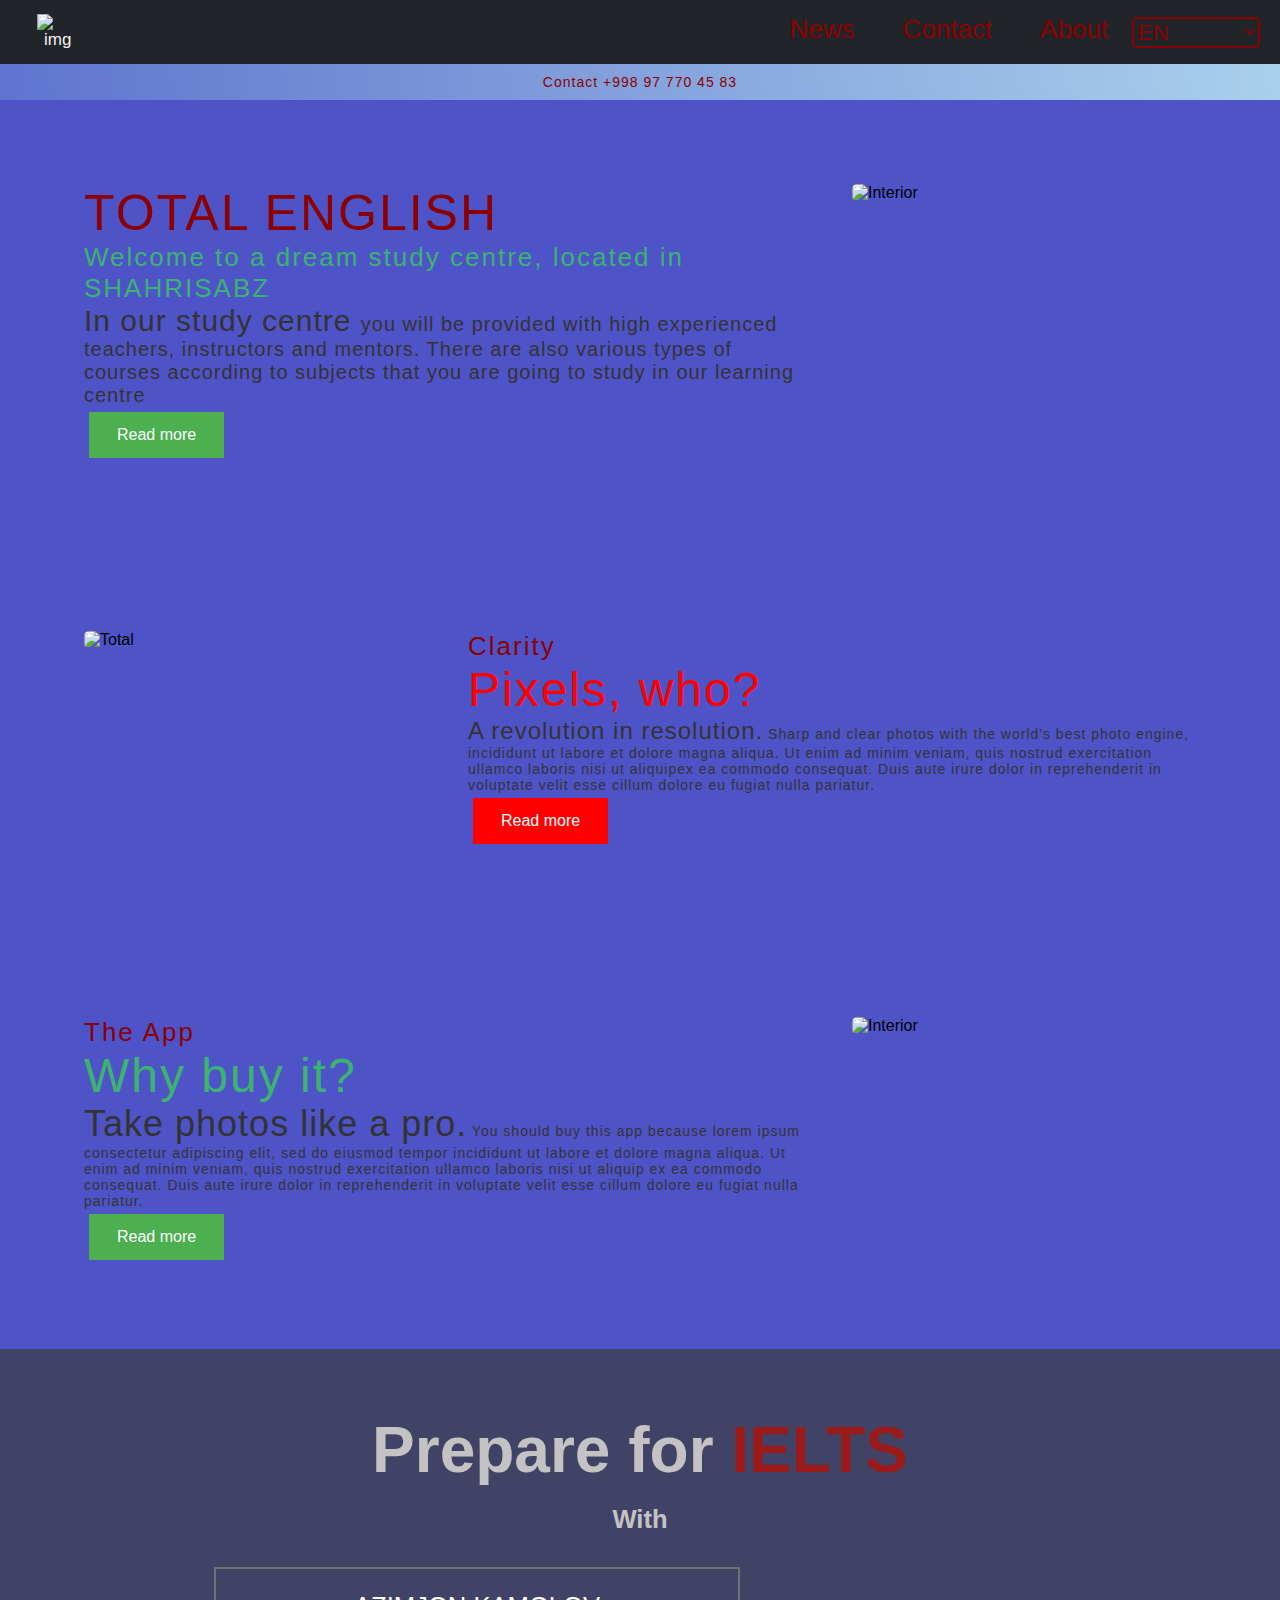
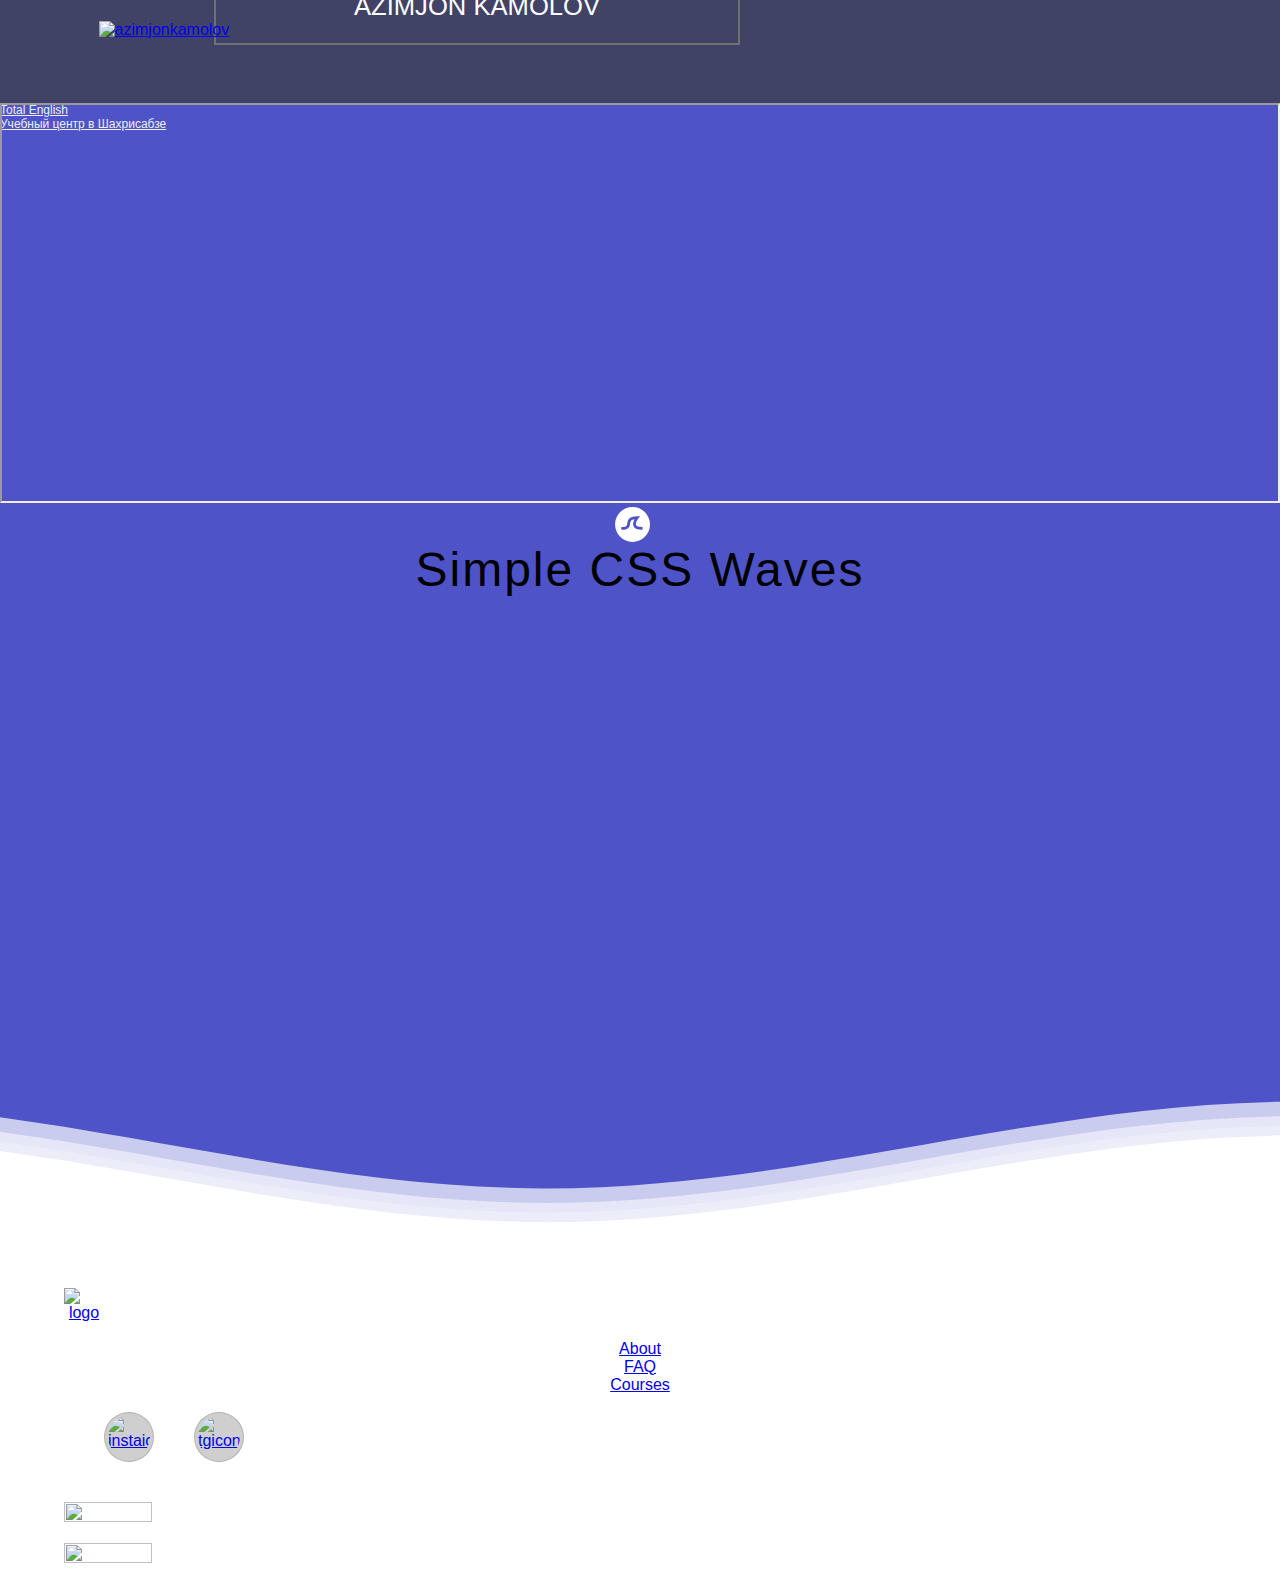
==== commit 496e15eb: "Add files via upload" ====
--- a/index.html
+++ b/index.html
@@ -5,49 +5,18 @@
     <title>TOTAL ENGLISH Shahrisabz</title>
     <meta name="viewport" content="width=device-width, initial-scale=1">
     <link rel="stylesheet" href="bootstrap.min.css">
-    <link rel="stylesheet" href="aos.css">
     <link rel="stylesheet" href="ind_1.css">
     <link rel="icon" href="img/TOTAL%20ENGLISH%20LOGO%20PNG.png">
     <link rel="stylesheet" href="ind1sass.css">
-    
-    
-    
-    
-    
-    <!-- Google adsense -->
-    
-
-   
-    
-    
-    
-    <script async src="https://pagead2.googlesyndication.com/pagead/js/adsbygoogle.js?client=ca-pub-8134832180567990"
-     crossorigin="anonymous"></script>
-    
-    
-    
-    
-    <!-- Google adsense -->
-    
-    
-    
-    
-    
-    
-    
-    
-  
+
+
 
     <meta name="yandex-verification" content="4c8915878fe174e3" />
 
 
 
-    
-    
-    
-    
-    
-     <!-- Yandex.Metrika counter -->
+
+    <!-- Yandex.Metrika counter -->
     <script type="text/javascript" >
         (function(m,e,t,r,i,k,a){m[i]=m[i]||function(){(m[i].a=m[i].a||[]).push(arguments)};
             m[i].l=1*new Date();k=e.createElement(t),a=e.getElementsByTagName(t)[0],k.async=1,k.src=r,a.parentNode.insertBefore(k,a)})
@@ -63,38 +32,21 @@
     <noscript><div><img src="https://mc.yandex.ru/watch/88858478" style="position:absolute; left:-9999px;" alt="" /></div></noscript>
     <!-- /Yandex.Metrika counter -->
 
-    
-    
-    
-    
-    
-    
-    
-    
-        <!-- SAPE RTB JS -->
-          <script
-             async="async"
-             src="https://cdn-rtb.sape.ru/rtb-b/js/105/2/133105.js"
-             type="text/javascript">
-          </script>
-       <!-- SAPE RTB END -->
-    
-    
-    <!-- Sape links-->
-    
-    <?php
-     if (!defined('_SAPE_USER')){
-        define('_SAPE_USER', '90aee44024ca63403b3f9751b51d27d7554c97f0029b9279a7bc5ba7e159043f');
-     }
-     require_once(realpath($_SERVER['DOCUMENT_ROOT'].'/'._SAPE_USER.'/sape.php'));
-     $sape = new SAPE_client();
-?>
-    
-    
-    <!-- Sape links -->
-    
-    
-    
+
+
+
+
+
+
+<!--    &lt;!&ndash; SAPE RTB JS &ndash;&gt;-->
+<!--    <script-->
+<!--            async="async"-->
+<!--            src="https://cdn-rtb.sape.ru/rtb-b/js/105/2/133105.js"-->
+<!--            type="text/javascript">-->
+<!--    </script>-->
+<!--    &lt;!&ndash; SAPE RTB END &ndash;&gt;-->
+
+
 </head>
 
 
@@ -116,8 +68,14 @@
 
 
     <!--PRELOADER-->
-    <div id="preloader"><text>Loading <span class="dot1">.</span> <span class="dot2">.</span> <span class="dot3">.</span> </text>  </div>
+<!--    <div id="preloader"><text>Loading <span class="dot1">.</span> <span class="dot2">.</span> <span class="dot3">.</span> </text>  </div>-->
     <!--PRELOADER-->
+
+
+
+
+
+
 
 
 
@@ -148,9 +106,9 @@
             <a class="red" href="#"><text class="red lng-contact">Contact</text></a>
             <a class="red" href="#"><text class="red lng-about">About</text></a>
         </div>
-        <a href="javascript:void(0);" class="icon" onclick="myFunction()">
-            <i class="fa fa-bars"></i>
-        </a>
+<!--        <a href="javascript:void(0);" class="icon" onclick="myFunction()">-->
+<!--            <i class="fa fa-bars"></i>-->
+<!--        </a>-->
     </div>
     <!--    NAVBAR-->
 
@@ -167,10 +125,10 @@
 
     <!--    ZIGZAG-->
     <!-- About section -->
-    <div class="container c1" class="gcse-search">
+    <div class="container c1">
         <div class="row">
             <div class="column-66">
-                <h1 class="xlarge-font red"><b class="lng app">TOTAL ENGLSIH </b></h1>
+                <h1 class="xlarge-font red"><b class="lng app">TOTAL ENGLISH</b></h1>
                 <h1 class="large-font red" style="color:MediumSeaGreen;"><b>Welcome to a dream study centre, located in SHAHRISABZ</b></h1>
                 <p style="font-size: 20px"><span style="font-size:30px">In our study centre </span>you will be provided with high experienced teachers, instructors and mentors. There are also various types of courses according to subjects that you are going to study in our learning centre</p>
                 <button class="button btn"><span>Read more</span></button>
@@ -206,7 +164,6 @@
                 <h1 class="xlarge-font red"><b>Clarity</b></h1>
                 <h1 class="large-font" style="color:red;"><b>Pixels, who?</b></h1>
                 <p><span style="font-size:24px">A revolution in resolution.</span> Sharp and clear photos with the world's best photo engine, incididunt ut labore et dolore magna aliqua. Ut enim ad minim veniam, quis nostrud exercitation ullamco laboris nisi ut aliquipex ea commodo consequat. Duis aute irure dolor in reprehenderit in voluptate velit esse cillum dolore eu fugiat nulla pariatur.</p>
-         
                 <button class="button btn" style="background-color:red"><span>Read more</span></button>
             </div>
         </div>
@@ -242,13 +199,13 @@
     <div class="container-fluid azimjonsection pb-sm-5 pt-sm-5">
         <div class="container">
             <div class="row">
-                <div class="col-md-6 align-self-md-center col_1" >
+                <div class="col-md-6 align-self-md-center col_1 text-center" >
                     <h2>Prepare for <span>IELTS</span></h2><br>
                     <h3>With</h3>
                     <a target="_blank" href="https://www.youtube.com/c/KeshIELTS">AZIMJON KAMOLOV</a>
                 </div>
-                <div class="col-md-6 align-self-md-center col_2">
-                    <a target="_blank" href="https://www.youtube.com/c/KeshIELTS">
+                <div class="col-md-6 align-self-md-center col_2 align-content-center">
+                    <a class="align-content-center " target="_blank" href="https://www.youtube.com/c/KeshIELTS">
                         <img src="./img/azimjon.png" alt="azimjonkamolov">
                     </a>
                 </div>
@@ -290,35 +247,11 @@
                 </g>
           </svg>
         <h1>Simple CSS Waves</h1>
-        
-        
-        
-        <!-- SAPE RTB DIV 600x340 -->
-             <div id="SRTB_769573"></div>
-        <!-- SAPE RTB END -->
-        
-        
-        
-        
-        <!-- total first ad -->
-<ins class="adsbygoogle"
-     style="display:block"
-     data-ad-client="ca-pub-8134832180567990"
-     data-ad-slot="7819954460"
-     data-ad-format="auto"
-     data-full-width-responsive="true"></ins>
-        
-        
-        
-        
-        
-        
-        
-        
-         
-        
-        
-        
+
+<!--        &lt;!&ndash; SAPE RTB DIV 600x340 &ndash;&gt;-->
+<!--        <div id="SRTB_769573"></div>-->
+<!--        &lt;!&ndash; SAPE RTB END &ndash;&gt;-->
+
     </div>
 
     <!--Waves Container-->
@@ -374,40 +307,27 @@
                <a target="_blank" href="https://www.instagram.com/total_english_shaxrisabz/"><img class="imgicon2" src="./img/instagramicon.png" alt="instaicon"></a>
                <a target="_blank" class="icon1" href="https://t.me/totalenglish_shahrisabz"><img class="imgicon1" src="./img/telegramicon.png" alt="tgicon"></a>
            </div>
+
+
             <a href="https://webmaster.yandex.ru/siteinfo/?site=https://totalenglish.uz"><img width="88" height="31" alt="" border="0" src="https://yandex.ru/cycounter?https://totalenglish.uz&theme=light&lang=ru"/></a>
-            
-            
-            
-            
-            <-- User COUNTER -->
-                
-                <!--LiveInternet counter--><a href="https://www.liveinternet.ru/click"
-                      target="_blank"><img id="licnt2839" width="88" height="31" style="border:0" 
-                      title="LiveInternet: показано число просмотров за 24 часа, посетителей за 24 часа и за сегодня"
-                      src="[data-uri]"
-                      alt=""/></a><script>(function(d,s){d.getElementById("licnt2839").src=
-                      "https://counter.yadro.ru/hit?t21.6;r"+escape(d.referrer)+
-                      ((typeof(s)=="undefined")?"":";s"+s.width+"*"+s.height+"*"+
-                      (s.colorDepth?s.colorDepth:s.pixelDepth))+";u"+escape(d.URL)+
-                      ";h"+escape(d.title.substring(0,150))+";"+Math.random()})
-                       (document,screen)</script><!--/LiveInternet-->
-                
-            <-- User COUNTER -->    
-                
-                
-                
-                
-                
-            
-               
-                
-                
-                
-                
-                
-                
-                
-                
+
+
+
+
+            <!--LiveInternet counter-->
+            <a href="https://www.liveinternet.ru/click"
+               target="_blank"><img id="licnt2839" width="88" height="31" style="border:0;margin-top: 10px"
+                                    title="LiveInternet: показано число просмотров за 24 часа, посетителей за 24 часа и за сегодня"
+                                    src="[data-uri]"
+                                    alt=""/></a><script>(function(d,s){d.getElementById("licnt2839").src=
+            "https://counter.yadro.ru/hit?t21.6;r"+escape(d.referrer)+
+            ((typeof(s)=="undefined")?"":";s"+s.width+"*"+s.height+"*"+
+                (s.colorDepth?s.colorDepth:s.pixelDepth))+";u"+escape(d.URL)+
+            ";h"+escape(d.title.substring(0,150))+";"+Math.random()})
+        (document,screen)</script><!--/LiveInternet-->
+
+
+
         </div>
 
 </footer>
@@ -421,20 +341,19 @@
 
 
 
-
-
-
-    
-    
-    
-    <!-- Google программируемая поисковая система -->
-    <script async src="https://cse.google.com/cse.js?cx=b544b9666e0cf4a74"></script>
-    <!-- Google программируемая поисковая система -->
-    
-    
-    
-    
-    
+<!-- Plugins ----------------------------------------------------------------------------------------------------------------- -->
+
+
+
+
+<!-- Google программируемая поисковая система -->
+<script async src="https://cse.google.com/cse.js?cx=b544b9666e0cf4a74"></script>
+<!-- Google программируемая поисковая система -->
+
+
+
+
+
 
 
 
@@ -472,15 +391,6 @@
 
 
 
-<!-- Google adsense -->
-            
-                <script>
-     (adsbygoogle = window.adsbygoogle || []).push({});
-</script>
-
-
-
-
 
 
 
@@ -495,12 +405,6 @@
 
 <script src="javascript.js"></script>
 
-<script src="aos.js"></script>
-<script>
-    AOS.init({
-        easing: 'ease-in-out-sine'
-    });
-</script>
 
 </body>
-</html>
+</html>--- a/ind_1.css
+++ b/ind_1.css
@@ -24,7 +24,6 @@
 
 main{
     background: #4e54c8!important;
-    background: -webkit-linear-gradient(to left, #8f94fb, #4e54c8)!important;
 }
 /*BODY*/
 
@@ -81,7 +80,7 @@
 
 /*PRELOADER*/
 #preloader{
-    background: #323232 url("./img/preloader2.gif") no-repeat center center;
+    background: white url("./img/tot_eventually.gif") no-repeat center center;
     height: 100%;
     width: 100%;
     position: fixed;
@@ -89,6 +88,7 @@
     background-size: 100%;
     font-size: 2vw;
     color: lightgray;
+    padding: 30%;
 }
 #preloader text{
     margin-top: 50px!important;
@@ -142,11 +142,6 @@
 
 
 /*PRELOADER*/
-
-
-
-
-
 
 
 
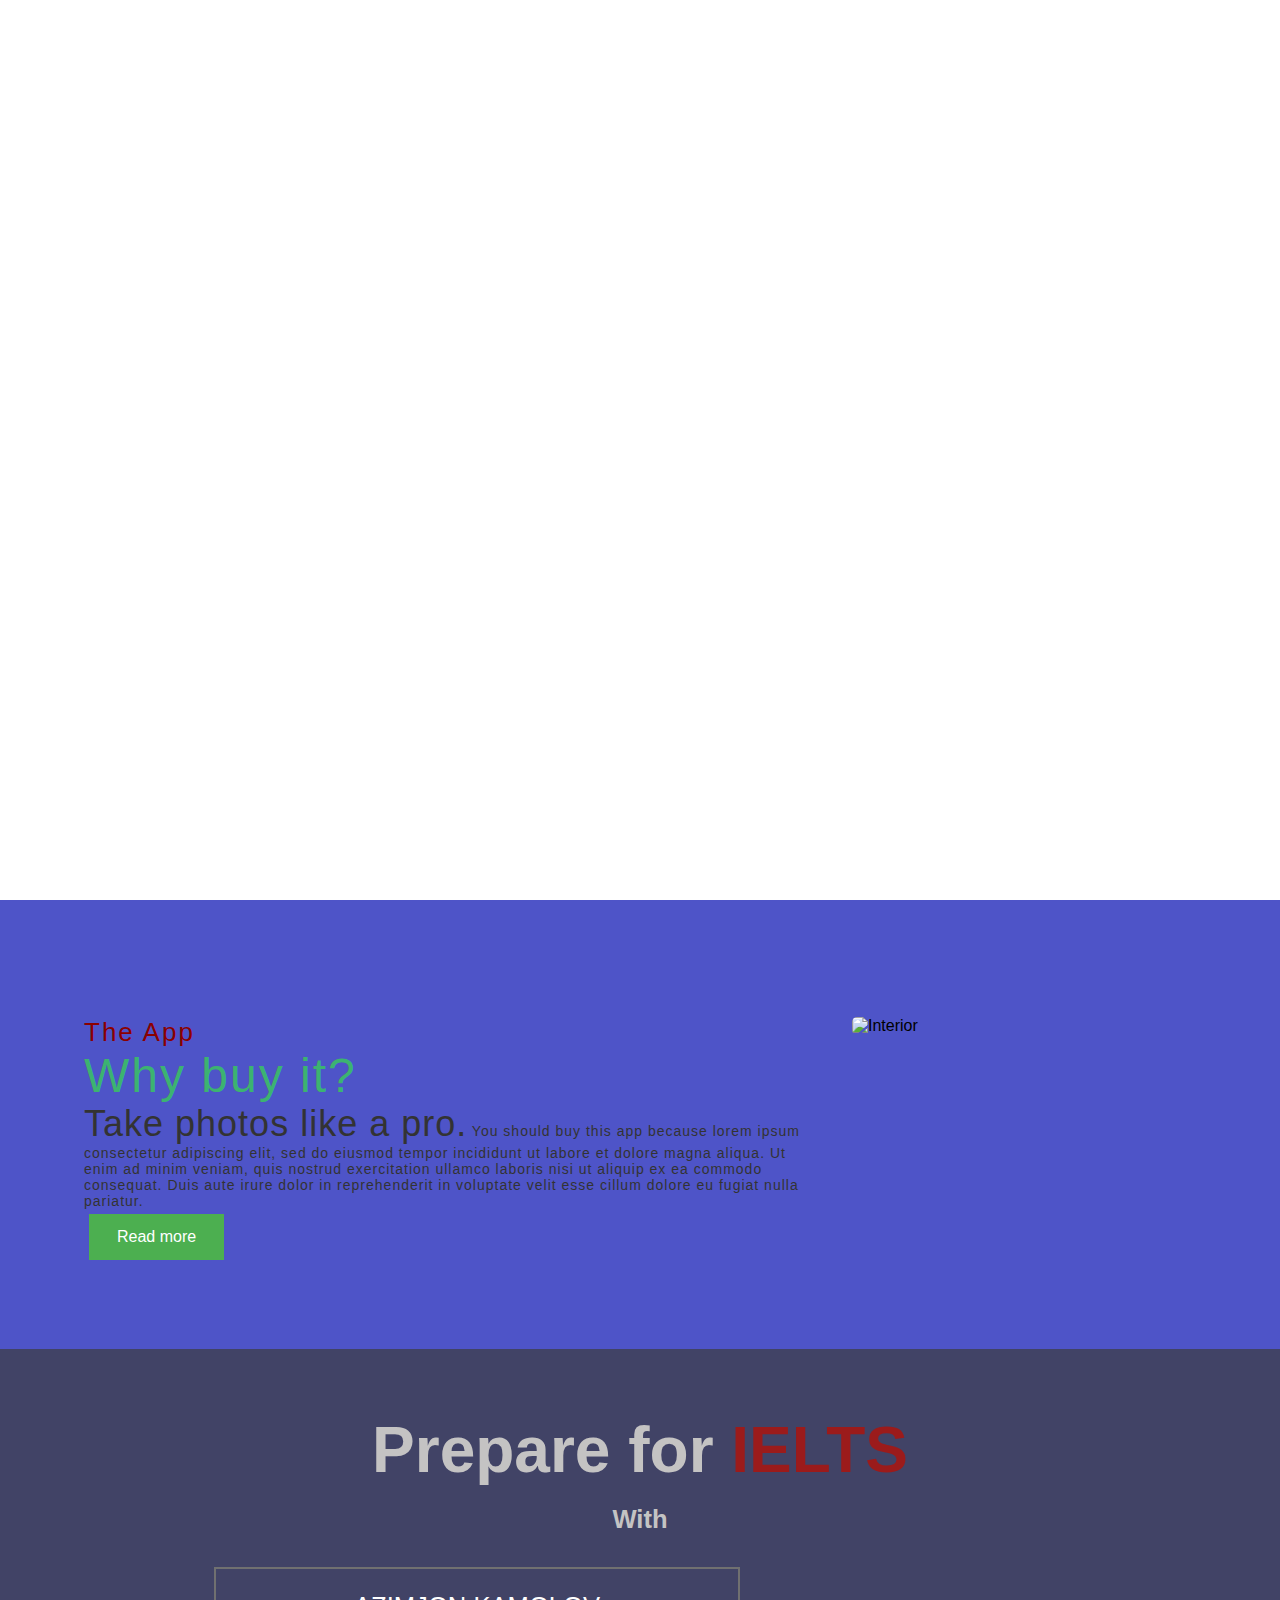
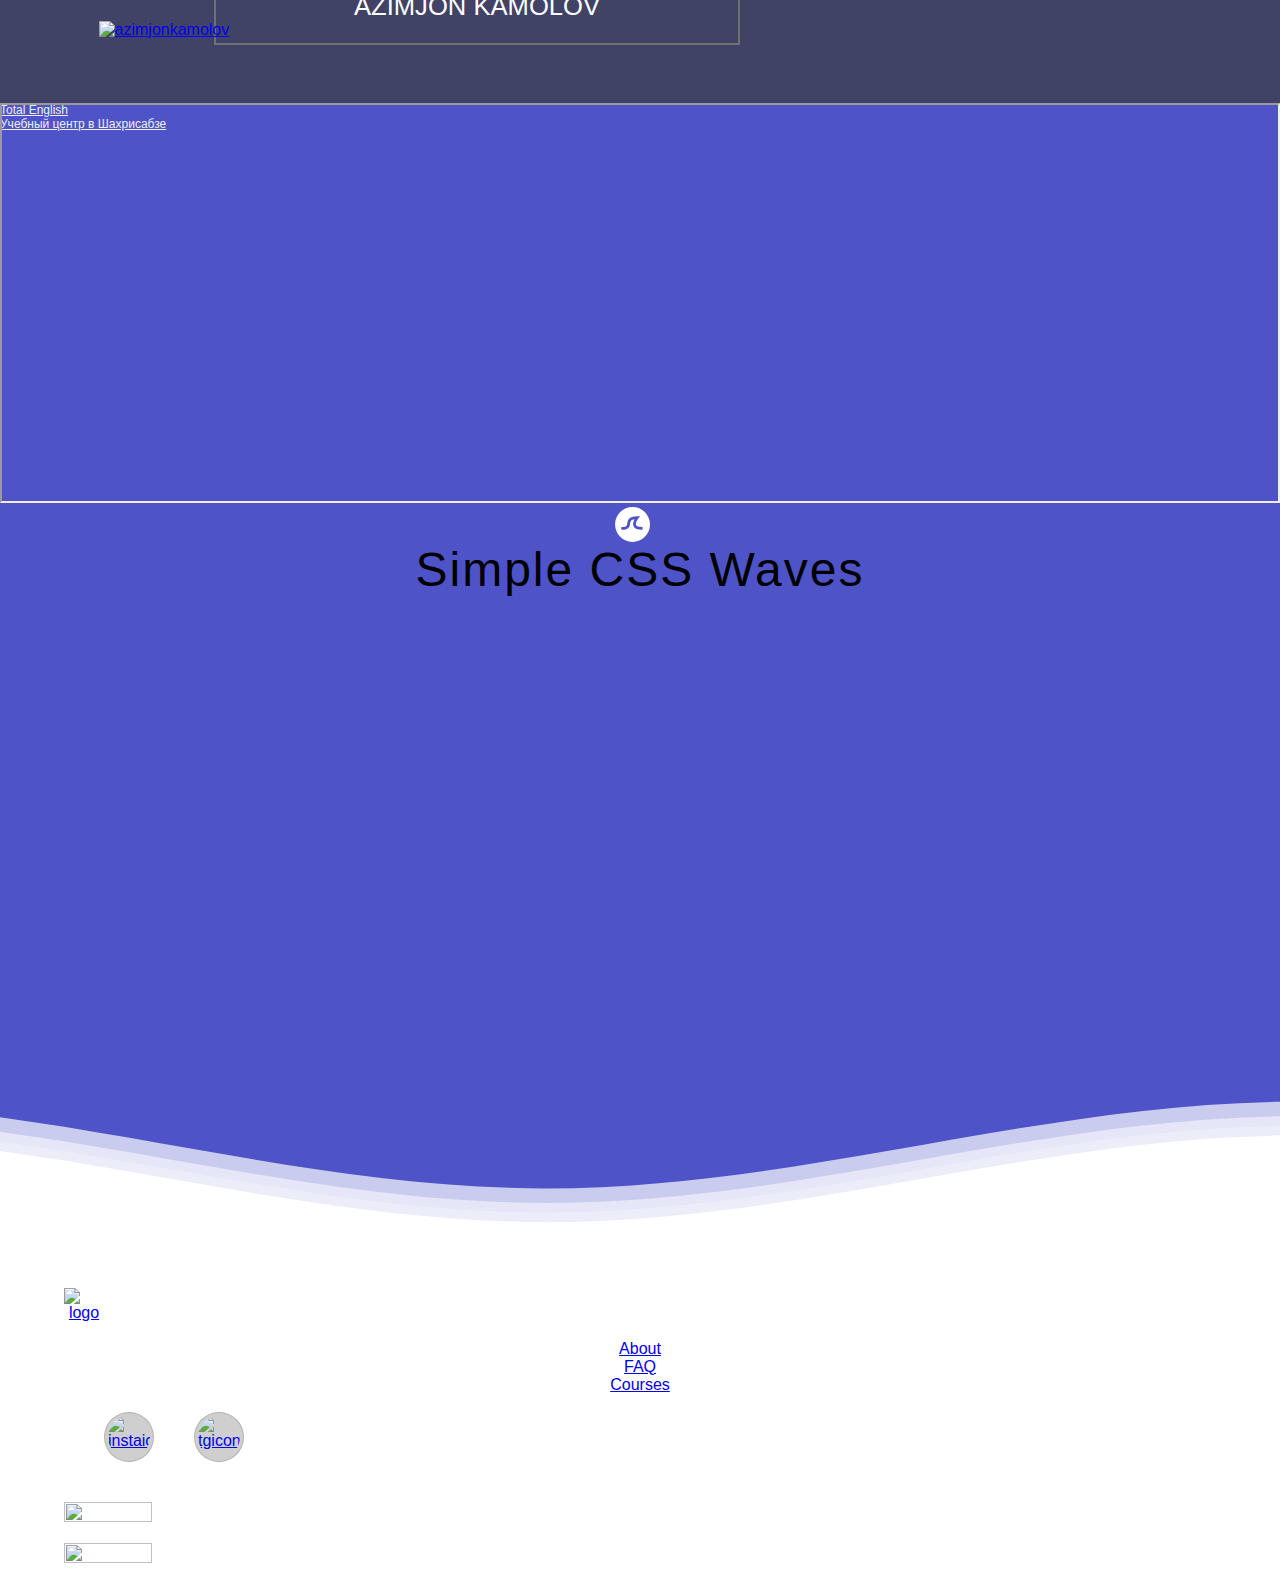
==== commit 9b97f6b8: "Add files via upload" ====
--- a/index.html
+++ b/index.html
@@ -38,13 +38,13 @@
 
 
 
-<!--    &lt;!&ndash; SAPE RTB JS &ndash;&gt;-->
-<!--    <script-->
-<!--            async="async"-->
-<!--            src="https://cdn-rtb.sape.ru/rtb-b/js/105/2/133105.js"-->
-<!--            type="text/javascript">-->
-<!--    </script>-->
-<!--    &lt;!&ndash; SAPE RTB END &ndash;&gt;-->
+    <!-- SAPE RTB JS -->
+    <script
+            async="async"
+            src="https://cdn-rtb.sape.ru/rtb-b/js/105/2/133105.js"
+            type="text/javascript">
+    </script>
+    <!-- SAPE RTB END -->
 
 
 </head>
@@ -58,8 +58,9 @@
 <main>
 
     <!-- Google Tag Manager (noscript) -->
-    <noscript><iframe src="https://www.googletagmanager.com/ns.html?id=GTM-NBMRKPD"
-                      height="0" width="0" style="display:none;visibility:hidden"></iframe></noscript>
+    <noscript>
+        <iframe src="https://www.googletagmanager.com/ns.html?id=GTM-NBMRKPD" height="0" width="0" style="display:none;visibility:hidden"></iframe>
+    </noscript>
     <!-- End Google Tag Manager (noscript) -->
 
 
@@ -68,7 +69,7 @@
 
 
     <!--PRELOADER-->
-<!--    <div id="preloader"><text>Loading <span class="dot1">.</span> <span class="dot2">.</span> <span class="dot3">.</span> </text>  </div>-->
+    <div id="preloader"></div>
     <!--PRELOADER-->
 
 
@@ -248,9 +249,9 @@
           </svg>
         <h1>Simple CSS Waves</h1>
 
-<!--        &lt;!&ndash; SAPE RTB DIV 600x340 &ndash;&gt;-->
-<!--        <div id="SRTB_769573"></div>-->
-<!--        &lt;!&ndash; SAPE RTB END &ndash;&gt;-->
+        <!-- SAPE RTB DIV 600x340 -->
+        <div id="SRTB_769573"></div>
+        <!-- SAPE RTB END -->
 
     </div>
 
--- a/ind_1.css
+++ b/ind_1.css
@@ -80,60 +80,71 @@
 
 /*PRELOADER*/
 #preloader{
-    background: white url("./img/tot_eventually.gif") no-repeat center center;
+    background: white url("./img/gif_3.gif") no-repeat top center;
     height: 100%;
     width: 100%;
     position: fixed;
     z-index: 999;
-    background-size: 100%;
+    background-size: 50%;
     font-size: 2vw;
     color: lightgray;
-    padding: 30%;
-}
-#preloader text{
-    margin-top: 50px!important;
-}
-.dot1{
-    animation-name: dot1;
-    animation-iteration-count: infinite;
-    animation-duration: 2s;
-}
-.dot2{
-    animation-name: dot2;
-    animation-iteration-count: infinite;
-    animation-duration: 2s;
-    animation-delay: 0.5s;
-}
-.dot3{
-    animation-name: dot3;
-    animation-iteration-count: infinite;
-    animation-duration: 2s;
-    animation-delay: 1s;
-}
-@keyframes dot1 {
-    from{
-        opacity: 100%;
-    }
-    to{
-        opacity: 20%;
-    }
-}
-@keyframes dot2 {
-    from{
-        opacity: 100%;
-    }
-    to{
-        opacity: 20%;
-    }
-}
-@keyframes dot3 {
-    from{
-        opacity: 100%;
-    }
-    to{
-        opacity: 20%;
-    }
-}
+}
+
+
+
+@media screen and (max-width: 500px){
+    #preloader{
+        background-position-y: 100px;
+        padding-top: 10%;
+        background-size: 100%;
+    }
+}
+
+
+/*#preloader text{*/
+/*    margin-top: 50px!important;*/
+/*}*/
+/*.dot1{*/
+/*    animation-name: dot1;*/
+/*    animation-iteration-count: infinite;*/
+/*    animation-duration: 2s;*/
+/*}*/
+/*.dot2{*/
+/*    animation-name: dot2;*/
+/*    animation-iteration-count: infinite;*/
+/*    animation-duration: 2s;*/
+/*    animation-delay: 0.5s;*/
+/*}*/
+/*.dot3{*/
+/*    animation-name: dot3;*/
+/*    animation-iteration-count: infinite;*/
+/*    animation-duration: 2s;*/
+/*    animation-delay: 1s;*/
+/*}*/
+/*@keyframes dot1 {*/
+/*    from{*/
+/*        opacity: 100%;*/
+/*    }*/
+/*    to{*/
+/*        opacity: 20%;*/
+/*    }*/
+/*}*/
+/*@keyframes dot2 {*/
+/*    from{*/
+/*        opacity: 100%;*/
+/*    }*/
+/*    to{*/
+/*        opacity: 20%;*/
+/*    }*/
+/*}*/
+/*@keyframes dot3 {*/
+/*    from{*/
+/*        opacity: 100%;*/
+/*    }*/
+/*    to{*/
+/*        opacity: 20%;*/
+/*    }*/
+/*}*/
 
 
 
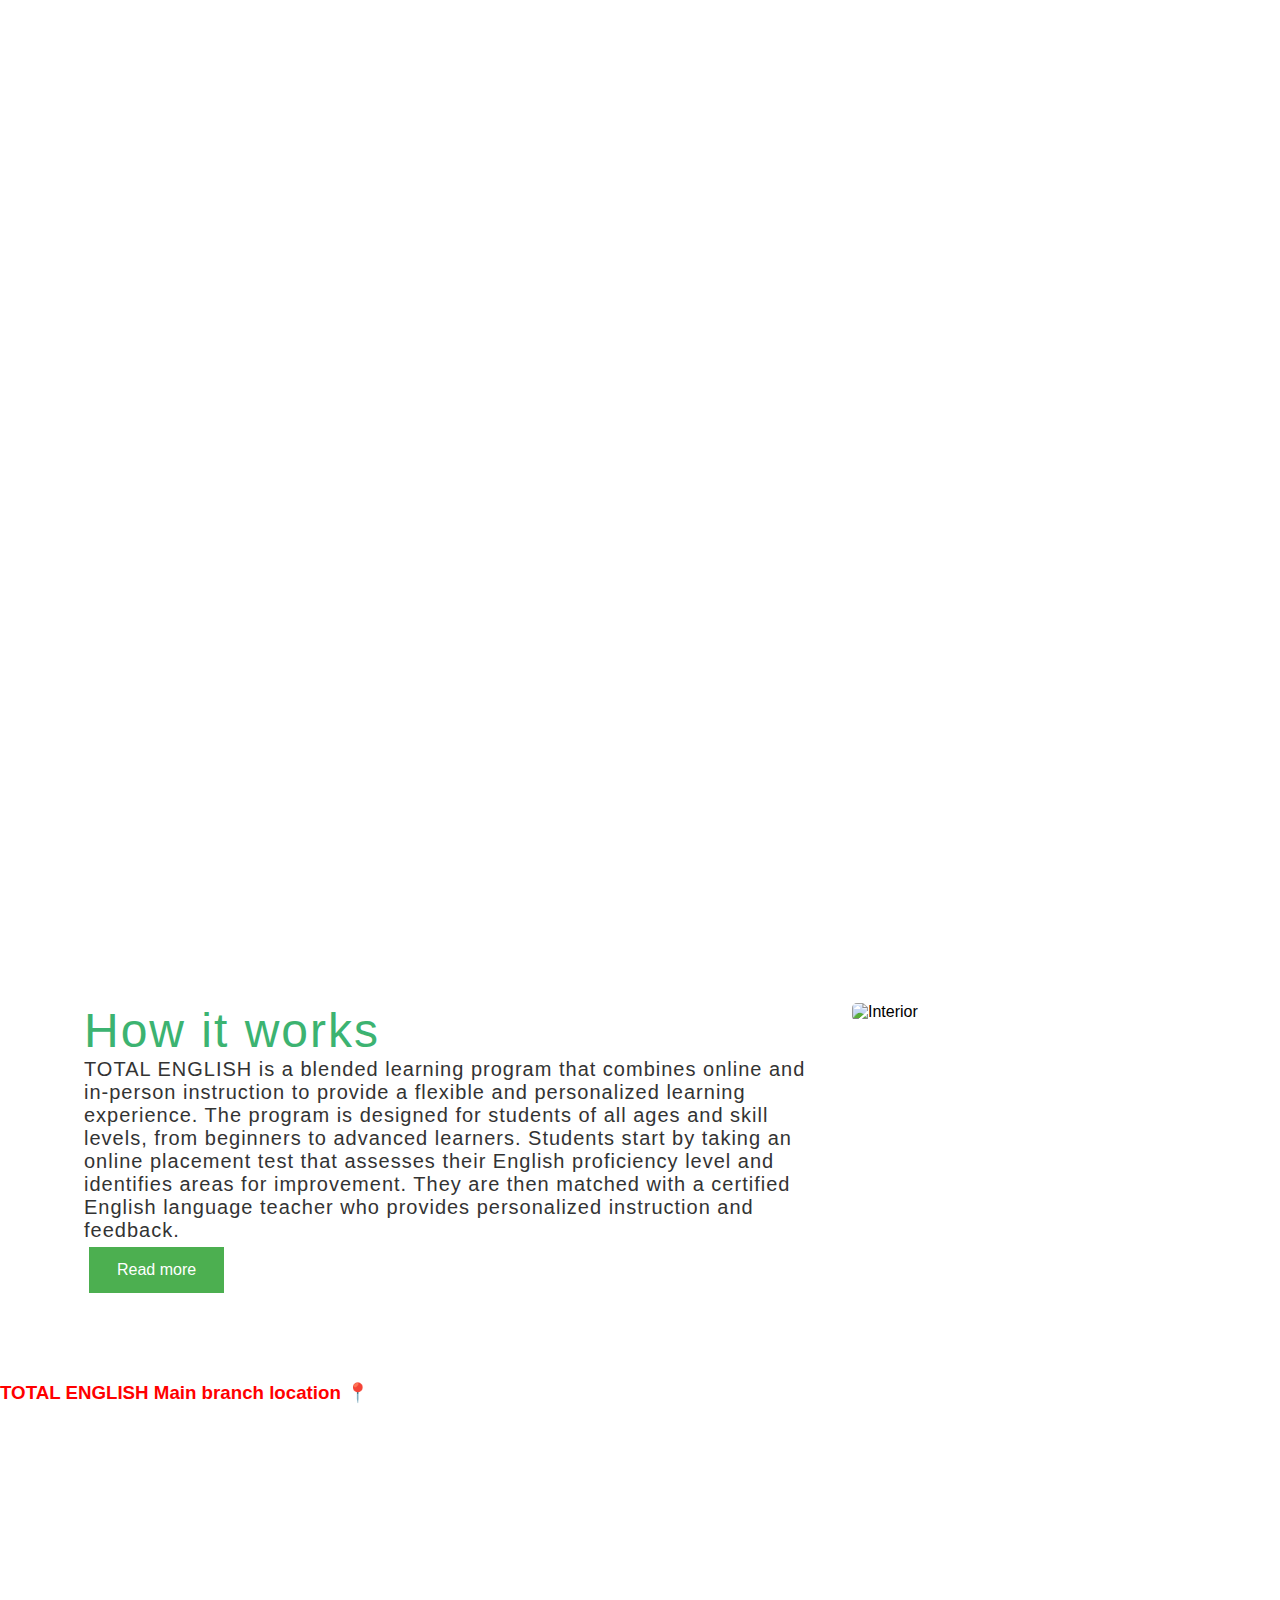
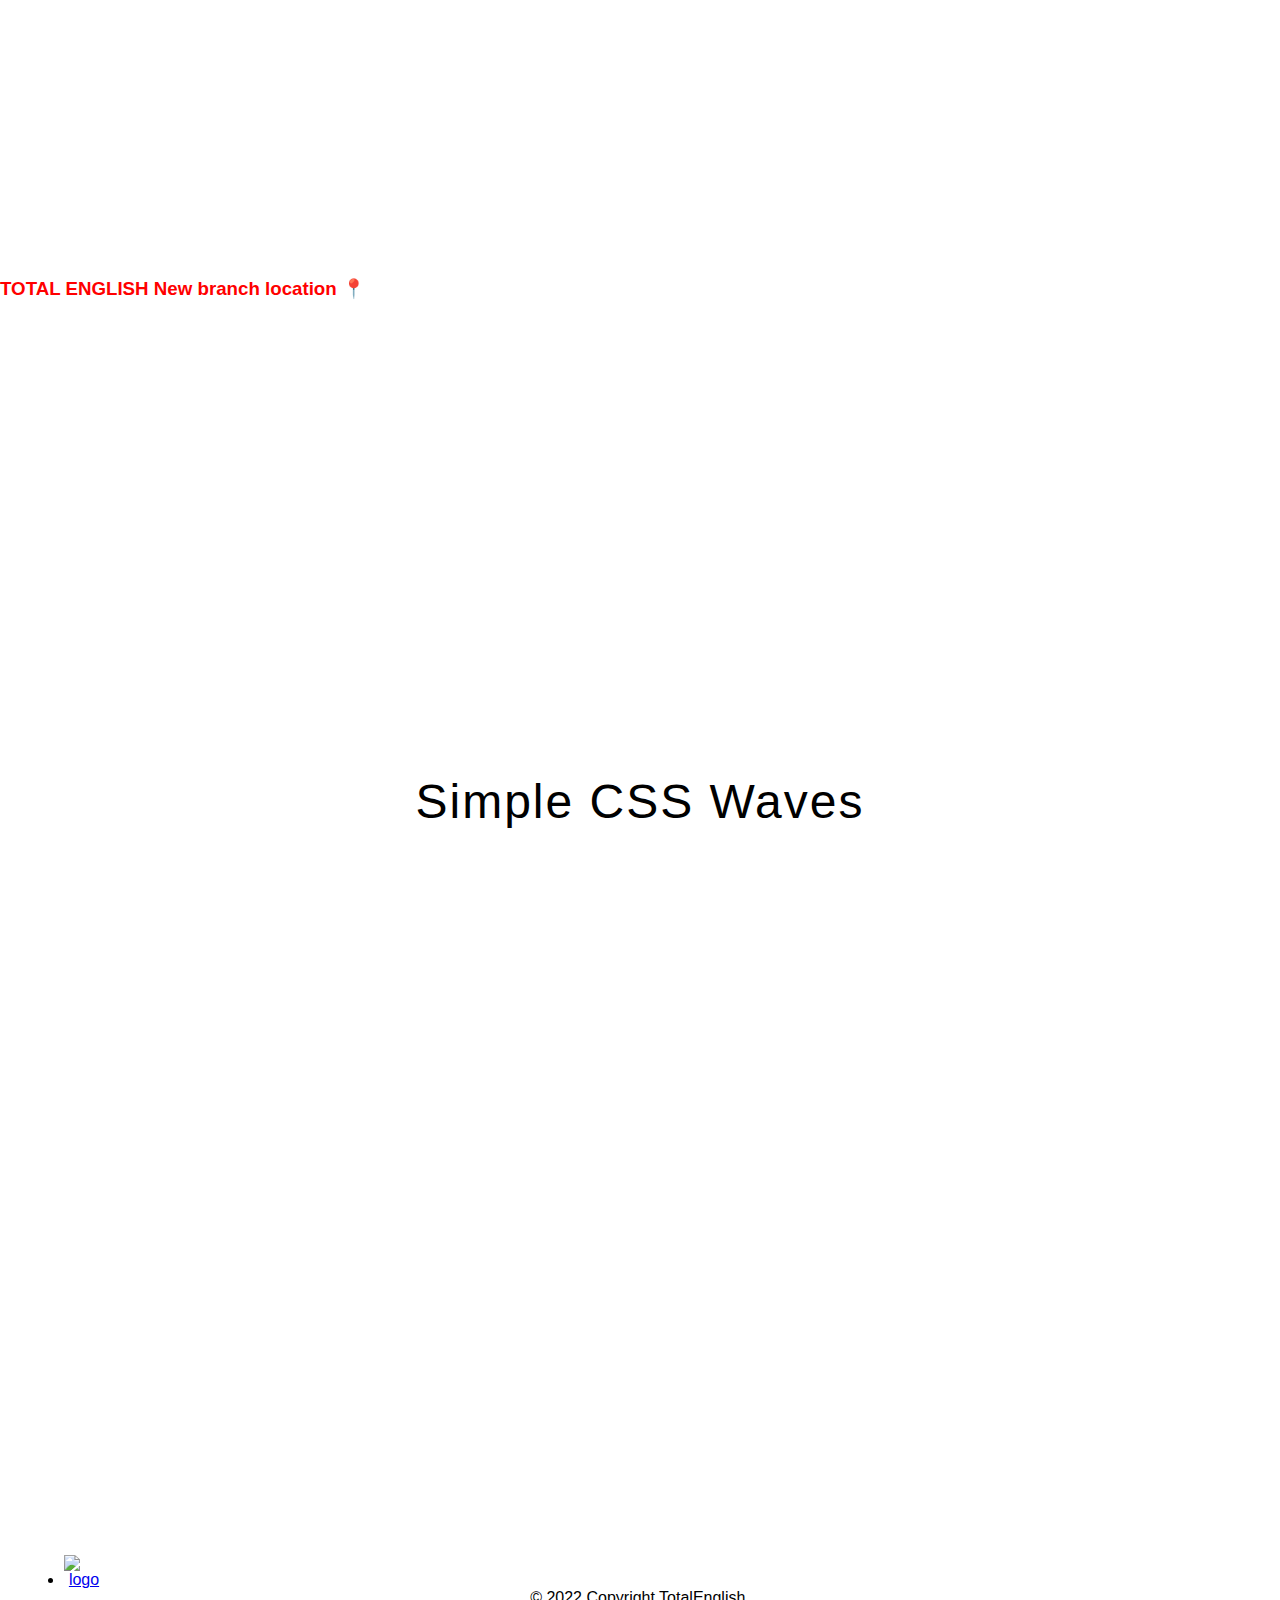
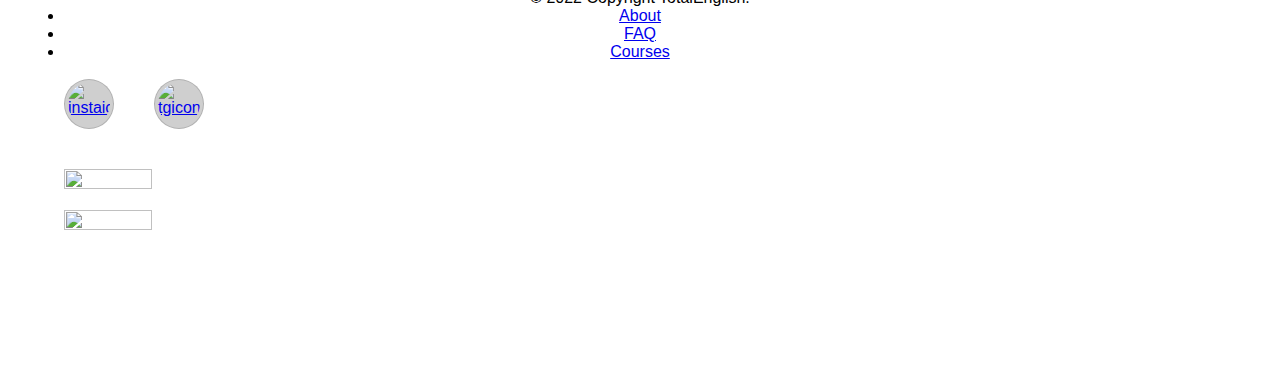
==== commit 8da01ede: "Update index.html" ====
--- a/index.html
+++ b/index.html
@@ -1,411 +1,656 @@
-<!DOCTYPE html>
-<html lang="en" xmlns="http://www.w3.org/1999/html">
-<head>
-    <meta charset="UTF-8">
-    <title>TOTAL ENGLISH Shahrisabz</title>
-    <meta name="viewport" content="width=device-width, initial-scale=1">
-    <link rel="stylesheet" href="bootstrap.min.css">
-    <link rel="stylesheet" href="ind_1.css">
-    <link rel="icon" href="img/TOTAL%20ENGLISH%20LOGO%20PNG.png">
-    <link rel="stylesheet" href="ind1sass.css">
-
-
-
-    <meta name="yandex-verification" content="4c8915878fe174e3" />
-
-
-
-
-    <!-- Yandex.Metrika counter -->
-    <script type="text/javascript" >
-        (function(m,e,t,r,i,k,a){m[i]=m[i]||function(){(m[i].a=m[i].a||[]).push(arguments)};
-            m[i].l=1*new Date();k=e.createElement(t),a=e.getElementsByTagName(t)[0],k.async=1,k.src=r,a.parentNode.insertBefore(k,a)})
-        (window, document, "script", "https://mc.yandex.ru/metrika/tag.js", "ym");
-
-        ym(88858478, "init", {
-            clickmap:true,
-            trackLinks:true,
-            accurateTrackBounce:true,
-            webvisor:true
-        });
-    </script>
-    <noscript><div><img src="https://mc.yandex.ru/watch/88858478" style="position:absolute; left:-9999px;" alt="" /></div></noscript>
-    <!-- /Yandex.Metrika counter -->
-
-
-
-
-
-
-
-    <!-- SAPE RTB JS -->
-    <script
-            async="async"
-            src="https://cdn-rtb.sape.ru/rtb-b/js/105/2/133105.js"
-            type="text/javascript">
-    </script>
-    <!-- SAPE RTB END -->
-
-
-</head>
-
-
-
-<body>
-
-
-
-<main>
-
-    <!-- Google Tag Manager (noscript) -->
-    <noscript>
-        <iframe src="https://www.googletagmanager.com/ns.html?id=GTM-NBMRKPD" height="0" width="0" style="display:none;visibility:hidden"></iframe>
-    </noscript>
-    <!-- End Google Tag Manager (noscript) -->
-
-
-
-
-
-
-    <!--PRELOADER-->
-    <div id="preloader"></div>
-    <!--PRELOADER-->
-
-
-
-
-
-
-
-
-
-
-
-
-
-
-
-
-
-
-
-
-
-
-    <!--    NAVBAR-->
-    <div class="topnav" id="myTopnav">
-        <a href="#" class="hom"><img class="totimg" src="img/TOTAL%20ENGLISH%20LOGO%20PNG.png" alt="img"></a>
-        <label for="sel"></label>
-        <select id="sel" class="change-lang red">
-            <option class="optionclass" value="eng" selected>EN</option>
-            <option class="optionclass" value="uz">UZ</option>
-            <option class="optionclass" value="ru">RU</option>
-        </select>
-        <div class="flot">
-            <a class="red" href="#"><text class="red lng-news">News</text></a>
-            <a class="red" href="#"><text class="red lng-contact">Contact</text></a>
-            <a class="red" href="#"><text class="red lng-about">About</text></a>
-        </div>
-<!--        <a href="javascript:void(0);" class="icon" onclick="myFunction()">-->
-<!--            <i class="fa fa-bars"></i>-->
-<!--        </a>-->
-    </div>
-    <!--    NAVBAR-->
-
-
-
-    <p class="topcall">Contact  +998 97 770 45 83</p>
-
-
-
-
-
-
-
-
-    <!--    ZIGZAG-->
-    <!-- About section -->
-    <div class="container c1">
-        <div class="row">
-            <div class="column-66">
-                <h1 class="xlarge-font red"><b class="lng app">TOTAL ENGLISH</b></h1>
-                <h1 class="large-font red" style="color:MediumSeaGreen;"><b>Welcome to a dream study centre, located in SHAHRISABZ</b></h1>
-                <p style="font-size: 20px"><span style="font-size:30px">In our study centre </span>you will be provided with high experienced teachers, instructors and mentors. There are also various types of courses according to subjects that you are going to study in our learning centre</p>
-                <button class="button btn"><span>Read more</span></button>
-            </div>
-            <div class="column-33">
-
-                <img id="myImg" src="img/totalself_img/totalmodal.jpg" alt="Interior" style="width:100%;max-width:300px">
-
-                <!-- The Modal -->
-                <div id="myModal" class="modal">
-                    <span class="close">&times;</span>
-                    <img class="modal-content" id="img01" alt="l">
-                    <div id="caption"></div>
-                </div>
-            </div>
-        </div>
-    </div>
-    <!-- Clarity Section -->
-    <div class="container" >
-        <div class="row">
-            <div class="column-33">
-
-                <img id="myImg2" src="./img/totalself_img/totalinner_by_11_pro_max.jpg" alt="Total">
-
-                <div id="myModal2" class="modal2">
-                    <span class="close2">&times;</span>
-                    <img class="modal-content2" id="img02">
-                    <div id="caption2"></div>
-                </div>
-
-            </div>
-            <div class="column-66">
-                <h1 class="xlarge-font red"><b>Clarity</b></h1>
-                <h1 class="large-font" style="color:red;"><b>Pixels, who?</b></h1>
-                <p><span style="font-size:24px">A revolution in resolution.</span> Sharp and clear photos with the world's best photo engine, incididunt ut labore et dolore magna aliqua. Ut enim ad minim veniam, quis nostrud exercitation ullamco laboris nisi ut aliquipex ea commodo consequat. Duis aute irure dolor in reprehenderit in voluptate velit esse cillum dolore eu fugiat nulla pariatur.</p>
-                <button class="button btn" style="background-color:red"><span>Read more</span></button>
-            </div>
-        </div>
-    </div>
-    <!-- The App Section -->
-    <div id="sample" class="container">
-        <div class="row">
-            <div class="column-66">
-                <h1 class="xlarge-font red"><b>The App</b></h1>
-                <h1 class="large-font" style="color:MediumSeaGreen;"><b>Why buy it?</b></h1>
-                <p><span style="font-size:36px">Take photos like a pro.</span> You should buy this app because lorem ipsum consectetur adipiscing elit, sed do eiusmod tempor incididunt ut labore et dolore magna aliqua. Ut enim ad minim veniam, quis nostrud exercitation ullamco laboris nisi ut aliquip ex ea commodo consequat. Duis aute irure dolor in reprehenderit in voluptate velit esse cillum dolore eu fugiat nulla pariatur.</p>
-                <button class="button btn"><span>Read more</span></button>
-            </div>
-            <div class="column-33">
-                <img id="myImg3" src="img/totalself_img/totalinner_by_11_pro_max_1.jpg" alt="Interior" style="width:100%;max-width:300px">
-
-                <!-- The Modal -->
-                <div id="myModal3" class="modal3">
-                    <span class="close3">&times;</span>
-                    <img class="modal-content3" id="img03" alt="l">
-                    <div id="caption3"></div>
-                </div>
-            </div>
-        </div>
-    </div>
-    <!--    ZIGZAG-->
-
-
-
-
-
-    <!--    Azim aka section-->
-    <div class="container-fluid azimjonsection pb-sm-5 pt-sm-5">
-        <div class="container">
-            <div class="row">
-                <div class="col-md-6 align-self-md-center col_1 text-center" >
-                    <h2>Prepare for <span>IELTS</span></h2><br>
-                    <h3>With</h3>
-                    <a target="_blank" href="https://www.youtube.com/c/KeshIELTS">AZIMJON KAMOLOV</a>
-                </div>
-                <div class="col-md-6 align-self-md-center col_2 align-content-center">
-                    <a class="align-content-center " target="_blank" href="https://www.youtube.com/c/KeshIELTS">
-                        <img src="./img/azimjon.png" alt="azimjonkamolov">
-                    </a>
-                </div>
-            </div>
-        </div>
-    </div>
-    <!--    Azim aka section-->
-
-
-
-
-
-
-    <!--Yandex maps-->
-    <div style="position:relative;overflow:hidden;"><a href="https://yandex.uz/maps/org/65480457593/?utm_medium=mapframe&utm_source=maps" style="color:#eee;font-size:12px;position:absolute;top:0px;">Total English</a><a href="https://yandex.uz/maps/101761/shahrisabz/category/educational_center/184106168/?utm_medium=mapframe&utm_source=maps" style="color:#eee;font-size:12px;position:absolute;top:14px;">Учебный центр в Шахрисабзе</a><iframe src="https://yandex.uz/map-widget/v1/-/CCUJuAHK3C" width="100%" height="400" allowfullscreen="true" style="position:relative;"></iframe></div>
-    <!--Yandex maps-->
-
-
-
-
-
-
-    <!--GO TO TOP-->
-    <button onclick="topFunction()" id="myBtn" title="Go to top"><img src="img/go_to_top_img1.png" alt="go_top"></button>
-    <!--GO TO TOP-->
-
-
-
-    <!--Content before waves-->
-    <div class="inner-header flex">
-        <!--Just the logo.. Don't mind this-->
-        <svg version="1.1" class="logo" baseProfile="tiny" id="Layer_1" xmlns="http://www.w3.org/2000/svg"
-             xmlns:xlink="http://www.w3.org/1999/xlink" x="0px" y="0px" viewBox="0 0 500 500" xml:space="preserve">
-            <path fill="#FFFFFF" stroke="#000000" stroke-width="10" stroke-miterlimit="10" d="M57,283" />
-            <g><path fill="#fff"
-                 d="M250.4,0.8C112.7,0.8,1,112.4,1,250.2c0,137.7,111.7,249.4,249.4,249.4c137.7,0,249.4-111.7,249.4-249.4
-                 C499.8,112.4,388.1,0.8,250.4,0.8z M383.8,326.3c-62,0-101.4-14.1-117.6-46.3c-17.1-34.1-2.3-75.4,13.2-104.1
-                 c-22.4,3-38.4,9.2-47.8,18.3c-11.2,10.9-13.6,26.7-16.3,45c-3.1,20.8-6.6,44.4-25.3,62.4c-19.8,19.1-51.6,26.9-100.2,24.6l1.8-39.7		c35.9,1.6,59.7-2.9,70.8-13.6c8.9-8.6,11.1-22.9,13.5-39.6c6.3-42,14.8-99.4,141.4-99.4h41L333,166c-12.6,16-45.4,68.2-31.2,96.2	c9.2,18.3,41.5,25.6,91.2,24.2l1.1,39.8C390.5,326.2,387.1,326.3,383.8,326.3z" />
-                </g>
-          </svg>
-        <h1>Simple CSS Waves</h1>
-
-        <!-- SAPE RTB DIV 600x340 -->
-        <div id="SRTB_769573"></div>
-        <!-- SAPE RTB END -->
-
-    </div>
-
-    <!--Waves Container-->
-    <div>
-        <svg class="waves" xmlns="http://www.w3.org/2000/svg" xmlns:xlink="http://www.w3.org/1999/xlink"
-             viewBox="0 24 150 28" preserveAspectRatio="none" shape-rendering="auto">
-            <defs>
-                <path id="gentle-wave" d="M-160 44c30 0 58-18 88-18s 58 18 88 18 58-18 88-18 58 18 88 18 v44h-352z" />
-            </defs>
-            <g class="parallax">
-                <use xlink:href="#gentle-wave" x="48" y="0" fill="rgba(255,255,255,0.7" />
-                <use xlink:href="#gentle-wave" x="48" y="3" fill="rgba(255,255,255,0.5)" />
-                <use xlink:href="#gentle-wave" x="48" y="5" fill="rgba(255,255,255,0.3)" />
-                <use xlink:href="#gentle-wave" x="48" y="7" fill="#fff" />
-            </g>
-        </svg>
-    </div>
-    <!--Waves end-->
-
-</main>
-
-
-
-
-
-<!--WAVES-->
-<footer class="header">
-
-
-        <div class="content flex container">
-
-           <div class="div_first position-relative d-flex pb-2 f6 text-muted flex-column-reverse flex-lg-row flex-wrap mt-5 pt-5 ">
-              <ul class="ul_1 list-unstyled d-flex flex-wrap col-0 col-lg-2 justify-content-start justify-content-lg-between mb-2 mb-lg-0" >
-                 <li class="mt-2 mt-lg-0 d-flex justify-content-center">
-                     <a href="#"><img class="footlogo" src="./img/TOTAL%20ENGLISH%20LOGO%20PNG.png" alt="logo"></a>
-                     <span> © 2022 Copyright TotalEnglish.</span>
-                 </li>
-              </ul>
-              <ul class="ul_2 ml-5 list-unstyled d-flex flex-wrap col-12 col-lg-8 justify-content-start justify-content-lg-between mb-2 mb-lg-0" >
-                 <li class="mr-3 mr-lg-0">
-                     <a href="#">About</a>
-                 </li>
-                 <li class="mr-3 mr-lg-0">
-                     <a href="#">FAQ</a>
-                 </li>
-                 <li class="mr-3 mr-lg-0">
-                     <a href="#">Courses</a>
-                 </li>
-             </ul>
-           </div>
-            <br>
-           <div class="iconrow justify-content-center align-self-md-center">
-               <a target="_blank" href="https://www.instagram.com/total_english_shaxrisabz/"><img class="imgicon2" src="./img/instagramicon.png" alt="instaicon"></a>
-               <a target="_blank" class="icon1" href="https://t.me/totalenglish_shahrisabz"><img class="imgicon1" src="./img/telegramicon.png" alt="tgicon"></a>
-           </div>
-
-
-            <a href="https://webmaster.yandex.ru/siteinfo/?site=https://totalenglish.uz"><img width="88" height="31" alt="" border="0" src="https://yandex.ru/cycounter?https://totalenglish.uz&theme=light&lang=ru"/></a>
-
-
-
-
-            <!--LiveInternet counter-->
-            <a href="https://www.liveinternet.ru/click"
-               target="_blank"><img id="licnt2839" width="88" height="31" style="border:0;margin-top: 10px"
-                                    title="LiveInternet: показано число просмотров за 24 часа, посетителей за 24 часа и за сегодня"
-                                    src="[data-uri]"
-                                    alt=""/></a><script>(function(d,s){d.getElementById("licnt2839").src=
-            "https://counter.yadro.ru/hit?t21.6;r"+escape(d.referrer)+
-            ((typeof(s)=="undefined")?"":";s"+s.width+"*"+s.height+"*"+
-                (s.colorDepth?s.colorDepth:s.pixelDepth))+";u"+escape(d.URL)+
-            ";h"+escape(d.title.substring(0,150))+";"+Math.random()})
-        (document,screen)</script><!--/LiveInternet-->
-
-
-
-        </div>
-
-</footer>
-<!--WAVES-->
-
-
-
-
-
-
-
-
-
-<!-- Plugins ----------------------------------------------------------------------------------------------------------------- -->
-
-
-
-
-<!-- Google программируемая поисковая система -->
-<script async src="https://cse.google.com/cse.js?cx=b544b9666e0cf4a74"></script>
-<!-- Google программируемая поисковая система -->
-
-
-
-
-
-
-
-
-
-
-
-
-
-<!-- Google Tag Manager -->
-<script>(function(w,d,s,l,i){w[l]=w[l]||[];w[l].push({'gtm.start':
-        new Date().getTime(),event:'gtm.js'});var f=d.getElementsByTagName(s)[0],
-    j=d.createElement(s),dl=l!='dataLayer'?'&l='+l:'';j.async=true;j.src=
-    'https://www.googletagmanager.com/gtm.js?id='+i+dl;f.parentNode.insertBefore(j,f);
-})(window,document,'script','dataLayer','GTM-NBMRKPD');</script>
-<!-- End Google Tag Manager -->
-
-
-
-
-
-
-
-
-
-<!-- Global site tag (gtag.js) - Google Analytics -->
-<script async src="https://www.googletagmanager.com/gtag/js?id=G-SDCS5JKNVV"></script>
-<script>
-    window.dataLayer = window.dataLayer || [];
-    function gtag(){dataLayer.push(arguments);}
-    gtag('js', new Date());
-
-    gtag('config', 'G-SDCS5JKNVV');
-</script>
-
-
-
-
-
-
-
-
-
-
-
-<script src="jquery-3.3.1.slim.min.js"></script>
-<script src="popper.min.js"></script>
-<script src="bootstrap.min.js"></script>
-
-
-<script src="javascript.js"></script>
-
-
-</body>
-</html>+<!DOCTYPE html>
+<html lang="en" xmlns="http://www.w3.org/1999/html">
+<head>
+    <meta charset="UTF-8">
+    <title>TOTAL ENGLISH Shahrisabz</title>
+    <meta name="viewport" content="width=device-width, initial-scale=1">
+    <link rel="stylesheet" href="Frameworks/bootstrap.min.css">
+    <link rel="stylesheet" href="style.css">
+    <link rel="icon" href="img/TOTAL%20ENGLISH%20LOGO%20PNG.png">
+    <link rel="stylesheet" href="ind1sass.css">
+    <link rel="stylesheet" href="background_animation.css">
+</head>
+
+
+
+<body class="bg">
+
+<div>
+<div class="dotWrapper dotWrapper-1">
+        <div class="dot dot-1"></div>
+</div>
+
+<div class="dotWrapper dotWrapper-2">
+    <div class="dot dot-2"></div>
+</div>
+
+<div class="dotWrapper dotWrapper-3">
+    <div class="dot dot-3"></div>
+</div>
+
+<div class="dotWrapper dotWrapper-4">
+    <div class="dot dot-4"></div>
+</div>
+
+<div class="dotWrapper dotWrapper-5">
+    <div class="dot dot-5"></div>
+</div>
+
+<div class="dotWrapper dotWrapper-6">
+    <div class="dot dot-6"></div>
+</div>
+
+<div class="dotWrapper dotWrapper-7">
+    <div class="dot dot-7"></div>
+</div>
+
+<div class="dotWrapper dotWrapper-8">
+    <div class="dot dot-8"></div>
+</div>
+
+<div class="dotWrapper dotWrapper-9">
+    <div class="dot dot-9"></div>
+</div>
+
+<div class="dotWrapper dotWrapper-10">
+    <div class="dot dot-10"></div>
+</div>
+
+<div class="dotWrapper dotWrapper-11">
+    <div class="dot dot-11"></div>
+</div>
+
+<div class="dotWrapper dotWrapper-12">
+    <div class="dot dot-12"></div>
+</div>
+
+<div class="dotWrapper dotWrapper-13">
+    <div class="dot dot-13"></div>
+</div>
+
+<div class="dotWrapper dotWrapper-14">
+    <div class="dot dot-14"></div>
+</div>
+
+<div class="dotWrapper dotWrapper-15">
+    <div class="dot dot-15"></div>
+</div>
+
+<div class="dotWrapper dotWrapper-16">
+    <div class="dot dot-16"></div>
+</div>
+
+<div class="dotWrapper dotWrapper-17">
+    <div class="dot dot-17"></div>
+</div>
+
+<div class="dotWrapper dotWrapper-18">
+    <div class="dot dot-18"></div>
+</div>
+
+<div class="dotWrapper dotWrapper-19">
+    <div class="dot dot-19"></div>
+</div>
+
+<div class="dotWrapper dotWrapper-20">
+    <div class="dot dot-20"></div>
+</div>
+
+<div class="dotWrapper dotWrapper-21">
+    <div class="dot dot-21"></div>
+</div>
+
+<div class="dotWrapper dotWrapper-22">
+    <div class="dot dot-22"></div>
+</div>
+
+<div class="dotWrapper dotWrapper-23">
+    <div class="dot dot-23"></div>
+</div>
+
+<div class="dotWrapper dotWrapper-24">
+    <div class="dot dot-24"></div>
+</div>
+
+<div class="dotWrapper dotWrapper-25">
+    <div class="dot dot-25"></div>
+</div>
+
+<div class="dotWrapper dotWrapper-26">
+    <div class="dot dot-26"></div>
+</div>
+
+<div class="dotWrapper dotWrapper-27">
+    <div class="dot dot-27"></div>
+</div>
+
+<div class="dotWrapper dotWrapper-28">
+    <div class="dot dot-28"></div>
+</div>
+
+<div class="dotWrapper dotWrapper-29">
+    <div class="dot dot-29"></div>
+</div>
+
+<div class="dotWrapper dotWrapper-30">
+    <div class="dot dot-30"></div>
+</div>
+
+<div class="dotWrapper dotWrapper-31">
+    <div class="dot dot-31"></div>
+</div>
+
+<div class="dotWrapper dotWrapper-32">
+    <div class="dot dot-32"></div>
+</div>
+
+<div class="dotWrapper dotWrapper-33">
+    <div class="dot dot-33"></div>
+</div>
+
+<div class="dotWrapper dotWrapper-34">
+    <div class="dot dot-34"></div>
+</div>
+
+<div class="dotWrapper dotWrapper-35">
+    <div class="dot dot-35"></div>
+</div>
+
+<div class="dotWrapper dotWrapper-36">
+    <div class="dot dot-36"></div>
+</div>
+
+<div class="dotWrapper dotWrapper-37">
+    <div class="dot dot-37"></div>
+</div>
+
+<div class="dotWrapper dotWrapper-38">
+    <div class="dot dot-38"></div>
+</div>
+
+<div class="dotWrapper dotWrapper-39">
+    <div class="dot dot-39"></div>
+</div>
+
+<div class="dotWrapper dotWrapper-40">
+    <div class="dot dot-40"></div>
+</div>
+
+<div class="dotWrapper dotWrapper-41">
+    <div class="dot dot-41"></div>
+</div>
+
+<div class="dotWrapper dotWrapper-42">
+    <div class="dot dot-42"></div>
+</div>
+
+<div class="dotWrapper dotWrapper-43">
+    <div class="dot dot-43"></div>
+</div>
+
+<div class="dotWrapper dotWrapper-44">
+    <div class="dot dot-44"></div>
+</div>
+
+<div class="dotWrapper dotWrapper-45">
+    <div class="dot dot-45"></div>
+</div>
+
+<div class="dotWrapper dotWrapper-46">
+    <div class="dot dot-46"></div>
+</div>
+
+<div class="dotWrapper dotWrapper-47">
+    <div class="dot dot-47"></div>
+</div>
+
+<div class="dotWrapper dotWrapper-48">
+    <div class="dot dot-48"></div>
+</div>
+
+<div class="dotWrapper dotWrapper-49">
+    <div class="dot dot-49"></div>
+</div>
+
+<div class="dotWrapper dotWrapper-50">
+    <div class="dot dot-50"></div>
+</div>
+
+<div class="dotWrapper dotWrapper-51">
+    <div class="dot dot-51"></div>
+</div>
+
+<div class="dotWrapper dotWrapper-52">
+    <div class="dot dot-52"></div>
+</div>
+
+<div class="dotWrapper dotWrapper-53">
+    <div class="dot dot-53"></div>
+</div>
+
+<div class="dotWrapper dotWrapper-54">
+    <div class="dot dot-54"></div>
+</div>
+
+<div class="dotWrapper dotWrapper-55">
+    <div class="dot dot-55"></div>
+</div>
+
+<div class="dotWrapper dotWrapper-56">
+    <div class="dot dot-56"></div>
+</div>
+
+<div class="dotWrapper dotWrapper-57">
+    <div class="dot dot-57"></div>
+</div>
+
+<div class="dotWrapper dotWrapper-58">
+    <div class="dot dot-58"></div>
+</div>
+
+<div class="dotWrapper dotWrapper-59">
+    <div class="dot dot-59"></div>
+</div>
+
+<div class="dotWrapper dotWrapper-60">
+    <div class="dot dot-60"></div>
+</div>
+
+<div class="dotWrapper dotWrapper-61">
+    <div class="dot dot-61"></div>
+</div>
+
+<div class="dotWrapper dotWrapper-62">
+    <div class="dot dot-62"></div>
+</div>
+
+<div class="dotWrapper dotWrapper-63">
+    <div class="dot dot-63"></div>
+</div>
+
+<div class="dotWrapper dotWrapper-64">
+    <div class="dot dot-64"></div>
+</div>
+
+<div class="dotWrapper dotWrapper-65">
+    <div class="dot dot-65"></div>
+</div>
+
+<div class="dotWrapper dotWrapper-66">
+    <div class="dot dot-66"></div>
+</div>
+
+<div class="dotWrapper dotWrapper-67">
+    <div class="dot dot-67"></div>
+</div>
+
+<div class="dotWrapper dotWrapper-68">
+    <div class="dot dot-68"></div>
+</div>
+
+<div class="dotWrapper dotWrapper-69">
+    <div class="dot dot-69"></div>
+</div>
+
+<div class="dotWrapper dotWrapper-70">
+    <div class="dot dot-70"></div>
+</div>
+
+<div class="dotWrapper dotWrapper-71">
+    <div class="dot dot-71"></div>
+</div>
+
+<div class="dotWrapper dotWrapper-72">
+    <div class="dot dot-72"></div>
+</div>
+
+<div class="dotWrapper dotWrapper-73">
+    <div class="dot dot-73"></div>
+</div>
+
+<div class="dotWrapper dotWrapper-74">
+    <div class="dot dot-74"></div>
+</div>
+
+<div class="dotWrapper dotWrapper-75">
+    <div class="dot dot-75"></div>
+</div>
+
+</div>
+
+
+
+
+<main>
+
+
+
+
+    <!-- Google Tag Manager (noscript) -->
+    <noscript>
+        <iframe src="https://www.googletagmanager.com/ns.html?id=GTM-NBMRKPD" height="0" width="0" style="display:none;visibility: hidden"></iframe>
+    </noscript>
+    <!-- End Google Tag Manager (noscript) -->
+
+
+
+
+
+
+    <!--PRELOADER-->
+    <div id="preloader"></div>
+    <!--PRELOADER-->
+
+
+
+
+
+
+
+
+
+
+
+    <!--    NAVBAR-->
+    <div class="topnav navbar-expand-md" id="myTopnav">
+
+        <a href="#" class="hom"><img class="totimg" src="img/TOTAL%20ENGLISH%20LOGO%20PNG.png" alt="img"></a>
+        <label for="language-select"></label>
+        <select id="language-select" class="change-lang red">
+            <option class="optionclass" value="eng">EN</option>
+            <option class="optionclass" value="uz">UZ</option>
+            <option class="optionclass" value="ru">RU</option>
+        </select>
+        <div class="flot" >
+            <a class="red" id="text-1" href="#"><text data-eng="News" data-uz="Yangiliklar" data-ru="Новости" class="red lng-news " >News</text></a>
+            <a class="red" id="text-2" href="#footerContact"><text data-eng="Contact" data-uz="Aloqa" data-ru="Контакты" class="red lng-contact" >Contact</text></a>
+            <a class="red" id="text-3" href="#"><text data-eng="About" data-uz="Biz Haqimizda" data-ru="О нас" class="red lng-about" >About</text></a>
+        </div>
+
+    </div>
+    <!--    NAVBAR-->
+
+
+
+    <p id="text-4" class="topcall justify-content-center"><a href="tel:+998977704583"><text data-eng="Contact +998 97 770 45 83" data-uz="Qo'ng'iroq qilish +998 97 770 45 83" data-ru="Связаться +998 97 770 45 83">Contact  +998 97 770 45 83</text></a></p>
+
+
+
+
+
+
+
+
+    <!--    ZIGZAG  -->
+
+    <div class="container c1">
+        <div class="row">
+            <div class="column-66">
+                <h1 id="text-5" class="xlarge-font"><b class="lng app" style="font-family: 'Lucida Calligraphy', sans-serif; color: #ff0000" data-eng="Welcome to Total English" data-ru="Добро пожаловать в Total English" data-uz="Total Englishga xush kelibsiz">Welcome to Total English</b></h1>
+                <p id="text-6" style="font-size: 20px" class="text-white"> <text data-eng="Your premier destination for English language learning. Our educational center is dedicated to helping our students master the English language through a variety of programs and resources." data-ru="Ваше главное место для изучения английского языка. Наш образовательный центр призван помочь нашим студентам овладеть английским языком с помощью различных программ и ресурсов." data-uz="Ingliz tilini o'rganish uchun asosiy manzilingiz. Bizning o'quv markazimiz talabalarimizga turli xil dasturlar va manbalar orqali ingliz tilini o'zlashtirishga yordam berishga bag'ishlangan.">Your premier destination for English language learning. Our educational center is dedicated to helping our students master the English language through a variety of programs and resources.</text></p>
+                <button id="text-7" class="button btn"><span data-eng="Read more" data-ru="Перейти" data-uz="Ko'proq ma'lumot">Read more</span></button>
+            </div>
+            <div class="column-33">
+
+                <img id="myImg" src="img/totalself_img/totalmodal.jpg" alt="Interior" style="width:100%;max-width:300px">
+
+                <!-- The Modal -->
+                <div id="myModal" class="modal">
+                    <span class="close">&times;</span>
+                    <img class="modal-content" id="img01" alt="l">
+                    <div id="caption"></div>
+                </div>
+            </div>
+        </div>
+    </div>
+
+
+    <div class="container" >
+        <div class="row">
+            <div class="column-33">
+
+                <img id="myImg2" src="./img/totalself_img/totalinner_by_11_pro_max.jpg" alt="Total">
+
+                <div id="myModal2" class="modal2">
+                    <span class="close2">&times;</span>
+                    <img class="modal-content2" id="img02">
+                    <div id="caption2"></div>
+                </div>
+
+            </div>
+            <div class="column-66">
+                <h1 id="text-8" class="large-font text-center" style="color:red;"><b data-eng="Our Goal" data-ru="Наша цель" data-uz="Bizning maqsadimiz">Our Goal</b></h1>
+                <p id="text-9" class="text-white" style="font-size: 20px"><text data-eng="At TOTAL ENGLISH, our goal is to provide students with a comprehensive English language education that goes beyond the traditional focus on grammar and vocabulary. We believe that to truly master a language, students must also develop cultural fluency, critical thinking skills, and the ability to communicate effectively in a variety of contexts. Our program is designed to help students achieve these goals by providing a dynamic and interactive learning environment that emphasizes real-world communication and problem-solving." data-ru="Целью TOTAL ENGLISH является предоставление учащимся комплексного обучения английскому языку, выходящего за рамки традиционного сосредоточения внимания на грамматике и словарном запасе. Мы считаем, что для того, чтобы по-настоящему овладеть языком, учащиеся должны также развивать культурную беглость, навыки критического мышления и способность эффективно общаться в различных контекстах. Наша программа разработана, чтобы помочь учащимся достичь этих целей, предоставляя динамичную и интерактивную учебную среду, в которой особое внимание уделяется общению в реальном мире и решению проблем." data-uz="TOTAL ENGLISH da bizning maqsadimiz talabalarga grammatika va lug'atga bo'lgan an'anaviy e'tibordan tashqarida bo'lgan keng qamrovli ingliz tili ta'limini berishdir. Tilni chinakam egallash uchun talabalar madaniy ravonlik, tanqidiy fikrlash qobiliyatlari va turli kontekstlarda samarali muloqot qilish qobiliyatini rivojlantirishlari kerak deb hisoblaymiz. Bizning dasturimiz talabalarga real aloqa va muammolarni hal qilishga urg'u beradigan dinamik va interaktiv o'quv muhitini ta'minlash orqali ushbu maqsadlarga erishishga yordam berish uchun mo'ljallangan.">At TOTAL ENGLISH, our goal is to provide students with a comprehensive English language education that goes beyond the traditional focus on grammar and vocabulary. We believe that to truly master a language, students must also develop cultural fluency, critical thinking skills, and the ability to communicate effectively in a variety of contexts. Our program is designed to help students achieve these goals by providing a dynamic and interactive learning environment that emphasizes real-world communication and problem-solving.</text> </p>
+                <button id="text-10" class="button btn" style="background-color:red"><span data-eng="Read more" data-ru="Перейти" data-uz="Ko'proq ma'lumot">Read more</span></button>
+            </div>
+        </div>
+    </div>
+
+
+    <div id="sample" class="container">
+        <div class="row">
+            <div class="column-66">
+                <h1 id="text-11" class="large-font" style="color:MediumSeaGreen;"><b data-eng="How it works" data-ru="Как это работает" data-uz="Bu qanday ishlaydi">How it works</b></h1>
+                <p id="text-12" class="text-white" style="font-size: 20px"><text data-eng="TOTAL ENGLISH is a blended learning program that combines online and in-person instruction to provide a flexible and personalized learning experience. The program is designed for students of all ages and skill levels, from beginners to advanced learners. Students start by taking an online placement test that assesses their English proficiency level and identifies areas for improvement. They are then matched with a certified English language teacher who provides personalized instruction and feedback." data-ru="TOTAL ENGLISH — это смешанная программа обучения, которая сочетает онлайн-обучение и личное обучение, чтобы обеспечить гибкий и индивидуальный подход к обучению. Программа предназначена для студентов всех возрастов и уровней подготовки, от начинающих до продвинутых учащихся. Студенты начинают с прохождения онлайн-теста, который оценивает их уровень владения английским языком и определяет области для улучшения. Затем они подбираются к сертифицированному учителю английского языка, который предоставляет индивидуальные инструкции и отзывы." data-uz="TOTAL ENGLISH - moslashuvchan va moslashtirilgan o'rganish tajribasini taqdim etish uchun onlayn va shaxsan o'qitishni birlashtirgan aralash o'rganish dasturi. Dastur barcha yoshdagi va ko'nikma darajasidagi o'quvchilar uchun mo'ljallangan, yangi boshlanuvchilardan tortib to ilg'or o'quvchilargacha. Talabalar ingliz tilini bilish darajasini baholaydigan va yaxshilanishi kerak bo'lgan yo'nalishlarni aniqlaydigan onlayn test sinovini topshirishdan boshlaydilar. Keyin ular shaxsiy yo'riqnoma va fikr-mulohazalarni taqdim etadigan sertifikatlangan ingliz tili o'qituvchisi bilan taqqoslanadi.">TOTAL ENGLISH is a blended learning program that combines online and in-person instruction to provide a flexible and personalized learning experience. The program is designed for students of all ages and skill levels, from beginners to advanced learners. Students start by taking an online placement test that assesses their English proficiency level and identifies areas for improvement. They are then matched with a certified English language teacher who provides personalized instruction and feedback.</text></p>
+                <button id="text-13" class="button btn"><span data-eng="Read more" data-ru="Перейти" data-uz="Ko'proq ma'lumot">Read more</span></button>
+            </div>
+            <div class="column-33">
+                <img id="myImg3" src="img/totalself_img/totalinner_by_11_pro_max_1.jpg" alt="Interior" style="width:100%; height: 80%">
+
+                <!-- The Modal -->
+                <div id="myModal3" class="modal3">
+                    <span class="close3">&times;</span>
+                    <img class="modal-content3" id="img03" alt="l">
+                    <div id="caption3"></div>
+                </div>
+            </div>
+        </div>
+    </div>
+
+    <!--    ZIGZAG  -->
+
+    
+
+
+
+
+
+    <!--Google maps-->
+    <div class="maps row">
+        <div class="col-md-6 mt-4">
+            <h3 id="text-14" style="color: #ff0000; font-family: 'Calibri Light',sans-serif" class="text-center mb-3"><text data-eng="TOTAL ENGLSIH Main branch location 📍" data-ru="Наш Основной филиал 📍" data-uz="Bizning Asosiy filialimiz 📍">TOTAL ENGLISH <span style="font-weight: 800">Main</span> branch location 📍 </text></h3>
+            <iframe src="https://www.google.com/maps/embed?pb=!1m18!1m12!1m3!1d6194.670755041082!2d66.8334019349492!3d39.0760578851463!2m3!1f0!2f0!3f0!3m2!1i1024!2i768!4f13.1!3m3!1m2!1s0x3f4c9154a2ad145d%3A0x684fbaebd4556f6b!2sTOTAL%20ENGLISH!5e0!3m2!1sru!2s!4v1679792788096!5m2!1sru!2s" width="100%" height="450" style="border:0;" ></iframe>
+        </div>
+        <div class="col-md-6 mt-4">
+            <h3 id="text-15" style="color: red; font-family: 'Calibri Light',sans-serif" class="text-center mb-3"><text data-eng="TOTAL ENGLISH New branch location 📍" data-ru="Наш Новый филиал 📍" data-uz="Bizning Yangi filialimiz 📍">TOTAL ENGLISH <span style="font-weight: 800">New</span> branch location 📍</text></h3>
+            <iframe src="https://www.google.com/maps/embed?pb=!1m18!1m12!1m3!1d1841.9762075175959!2d66.83447023491229!3d39.064961806993956!2m3!1f0!2f0!3f0!3m2!1i1024!2i768!4f13.1!3m3!1m2!1s0x3f4c9bfe538f154b%3A0x1708da35c36542c!2sTOTAL%20ENGLISH%20New%20Branch!5e0!3m2!1sru!2s!4v1679792943086!5m2!1sru!2s" width="100%" height="450" style="border:0;" ></iframe>
+        </div>
+    </div>
+    <!--Google maps-->
+
+
+
+
+
+
+
+
+    <!--GO TO TOP-->
+    <button onclick="topFunction()" id="myBtn" title="Go to top"><img src="img/go_to_top_img1.png" alt="go_top"></button>
+    <!--GO TO TOP-->
+
+
+
+    <!--Content before waves-->
+    <div class="inner-header flex">
+        <!--Just the logo.. Don't mind this-->
+
+        <h1>Simple CSS Waves</h1>
+    </div>
+
+    <!--Waves Container-->
+    <div>
+        <svg class="waves" xmlns="http://www.w3.org/2000/svg" xmlns:xlink="http://www.w3.org/1999/xlink"
+             viewBox="0 24 150 28" preserveAspectRatio="none" shape-rendering="auto">
+            <defs>
+                <path id="gentle-wave" d="M-160 44c30 0 58-18 88-18s 58 18 88 18 58-18 88-18 58 18 88 18 v44h-352z" />
+            </defs>
+            <g class="parallax">
+                <use xlink:href="#gentle-wave" x="48" y="0" fill="rgba(255,255,255,0.7" />
+                <use xlink:href="#gentle-wave" x="48" y="3" fill="rgba(255,255,255,0.5)" />
+                <use xlink:href="#gentle-wave" x="48" y="5" fill="rgba(255,255,255,0.3)" />
+                <use xlink:href="#gentle-wave" x="48" y="7" fill="#fff" />
+            </g>
+        </svg>
+    </div>
+    <!--Waves end-->
+
+</main>
+
+
+
+
+
+<!--FOOTER-->
+<footer class="footer">
+    <div class="oqorqafon"></div>
+
+
+        <div class="content flex container">
+
+           <div class="div_first position-relative d-flex pb-2 f6 text-muted flex-column-reverse flex-lg-row flex-wrap mt-5 pt-5 ">
+              <ul class="ul_1 list-unstyled d-flex flex-wrap col-0 col-lg-2 justify-content-start justify-content-lg-between mb-2 mb-lg-0" >
+                 <li class="mt-2 mt-lg-0 d-flex justify-content-center">
+                     <a href="#"><img class="footlogo" src="./img/TOTAL%20ENGLISH%20LOGO%20PNG.png" alt="logo"></a>
+                     <span> © 2022 Copyright TotalEnglish.</span>
+                 </li>
+              </ul>
+              <ul class="ul_2 ml-5 list-unstyled d-flex flex-wrap col-12 col-lg-8 justify-content-start justify-content-lg-between mb-2 mb-lg-0" >
+                 <li class="mr-3 mr-lg-0">
+                     <a href="#">About</a>
+                 </li>
+                 <li class="mr-3 mr-lg-0">
+                     <a href="#">FAQ</a>
+                 </li>
+                 <li class="mr-3 mr-lg-0">
+                     <a href="#">Courses</a>
+                 </li>
+             </ul>
+           </div>
+            <br>
+           <div id="footerContact" class="iconrow justify-content-center align-self-md-center">
+               <a target="_blank" href="https://www.instagram.com/total_english_shaxrisabz/"><img class="imgicon2" src="./img/instagramicon.png" alt="instaicon"></a>
+               <a target="_blank" class="icon1" href="https://t.me/totalenglish_shahrisabz"><img class="imgicon1" src="./img/telegramicon.png" alt="tgicon"></a>
+           </div>
+
+
+            <a href="https://webmaster.yandex.ru/siteinfo/?site=https://totalenglish.uz"><img width="88" height="31" alt="" border="0" src="https://yandex.ru/cycounter?https://totalenglish.uz&theme=light&lang=ru"/></a>
+
+
+
+
+            <!--LiveInternet counter-->
+            <a href="https://www.liveinternet.ru/click"
+               target="_blank"><img id="licnt2839" width="88" height="31" style="border:0;margin-top: 10px"
+                                    title="LiveInternet: показано число просмотров за 24 часа, посетителей за 24 часа и за сегодня"
+                                    src="[data-uri]"
+                                    alt=""/></a><script>(function(d,s){d.getElementById("licnt2839").src=
+            "https://counter.yadro.ru/hit?t21.6;r"+escape(d.referrer)+
+            ((typeof(s)=="undefined")?"":";s"+s.width+"*"+s.height+"*"+
+                (s.colorDepth?s.colorDepth:s.pixelDepth))+";u"+escape(d.URL)+
+            ";h"+escape(d.title.substring(0,150))+";"+Math.random()})
+        (document,screen)</script>
+            <!--/LiveInternet-->
+
+
+
+        </div>
+
+</footer>
+<!--FOOTER-->
+
+
+
+
+
+
+
+
+
+
+
+
+
+
+
+
+
+
+
+
+
+
+
+<!-- Plugins ----------------------------------------------------------------------------------------------------------------- -->
+
+
+
+
+<!-- Google программируемая поисковая система -->
+<script async src="https://cse.google.com/cse.js?cx=b544b9666e0cf4a74"></script>
+<!-- Google программируемая поисковая система -->
+
+
+
+
+
+
+
+
+
+
+
+
+
+<!-- Google Tag Manager -->
+<script>(function(w,d,s,l,i){w[l]=w[l]||[];w[l].push({'gtm.start':
+        new Date().getTime(),event:'gtm.js'});var f=d.getElementsByTagName(s)[0],
+    j=d.createElement(s),dl=l!='dataLayer'?'&l='+l:'';j.async=true;j.src=
+    'https://www.googletagmanager.com/gtm.js?id='+i+dl;f.parentNode.insertBefore(j,f);
+})(window,document,'script','dataLayer','GTM-NBMRKPD');</script>
+<!-- End Google Tag Manager -->
+
+
+
+
+
+
+
+
+
+<!-- Global site tag (gtag.js) - Google Analytics -->
+<script async src="https://www.googletagmanager.com/gtag/js?id=G-SDCS5JKNVV"></script>
+<script>
+    window.dataLayer = window.dataLayer || [];
+    function gtag(){dataLayer.push(arguments);}
+    gtag('js', new Date());
+
+    gtag('config', 'G-SDCS5JKNVV');
+</script>
+
+
+
+
+
+
+
+
+<script src="javascript.js"></script>
+
+
+<script src="Frameworks/jquery-3.3.1.slim.min.js"></script>
+<script src="Frameworks/popper.min.js"></script>
+<script src="Frameworks/bootstrap.min.js"></script>
+
+</body>
+</html>
--- a/style.css
+++ b/style.css
@@ -0,0 +1,1233 @@
+@font-face {
+    src: url("./fonts/Syne_Mono/SyneMono-Regular.ttf");
+    font-face-name: gucci;
+}
+
+
+/*BODY*/
+
+
+
+
+
+
+
+
+
+
+
+
+
+
+
+
+
+
+*{
+    margin: 0;
+    padding: 0;
+}
+
+body{
+    overflow-x: hidden;
+    width: 100%!important;
+    height:100%!important;
+    margin: 0!important;
+    font-family: 'Exo', sans-serif;
+}
+
+
+
+
+
+
+
+
+
+
+
+
+
+/*BODY*/
+
+
+
+
+
+
+
+
+
+
+
+
+
+
+
+
+
+
+
+
+
+
+
+
+
+
+
+
+
+
+
+
+
+
+
+
+
+
+
+
+
+
+
+
+
+
+
+
+
+
+
+
+/*PRELOADER*/
+#preloader{
+    background: white url("./img/gif_3.gif") no-repeat top center;
+    height: 100%;
+    width: 100%;
+    position: fixed;
+    z-index: 999;
+    background-size: 50%;
+    font-size: 2vw;
+    color: lightgray;
+}
+
+
+
+@media screen and (max-width: 500px){
+    #preloader{
+        background-position-y: 100px;
+        padding-top: 10%;
+        background-size: 100%;
+    }
+}
+
+
+/*#preloader text{*/
+/*    margin-top: 50px!important;*/
+/*}*/
+/*.dot1{*/
+/*    animation-name: dot1;*/
+/*    animation-iteration-count: infinite;*/
+/*    animation-duration: 2s;*/
+/*}*/
+/*.dot2{*/
+/*    animation-name: dot2;*/
+/*    animation-iteration-count: infinite;*/
+/*    animation-duration: 2s;*/
+/*    animation-delay: 0.5s;*/
+/*}*/
+/*.dot3{*/
+/*    animation-name: dot3;*/
+/*    animation-iteration-count: infinite;*/
+/*    animation-duration: 2s;*/
+/*    animation-delay: 1s;*/
+/*}*/
+/*@keyframes dot1 {*/
+/*    from{*/
+/*        opacity: 100%;*/
+/*    }*/
+/*    to{*/
+/*        opacity: 20%;*/
+/*    }*/
+/*}*/
+/*@keyframes dot2 {*/
+/*    from{*/
+/*        opacity: 100%;*/
+/*    }*/
+/*    to{*/
+/*        opacity: 20%;*/
+/*    }*/
+/*}*/
+/*@keyframes dot3 {*/
+/*    from{*/
+/*        opacity: 100%;*/
+/*    }*/
+/*    to{*/
+/*        opacity: 20%;*/
+/*    }*/
+/*}*/
+
+
+
+
+
+
+
+/*PRELOADER*/
+
+
+
+
+
+
+
+
+
+
+
+
+
+
+
+
+
+
+
+
+
+
+
+
+
+
+
+
+
+
+
+
+
+
+
+
+
+
+
+
+
+
+
+
+
+
+
+
+
+
+
+
+
+
+
+
+
+
+
+
+/*NAVBAR*/
+
+#myTopnav{
+    width: 100%;
+    transition: .3s;
+    background-color: #212529;
+}
+
+.red{
+    color: darkred;
+    font-size: 26px!important;
+}
+
+
+.flot{
+    float: right;
+}
+
+
+.topnav {
+    position: sticky;
+    top: 0;
+    z-index: 1;
+    overflow: hidden;
+    background-color: #333;
+}
+
+.topnav a {
+    float: left;
+    display: block;
+    text-align: center;
+    padding: 10px 20px;
+    text-decoration: none;
+    font-size: 17px;
+}
+
+.topnav .red:hover {
+    opacity: 1;
+    height: 100%;
+    text-shadow: 2px 2px rgb(50, 62, 119);
+    transition: .3s;
+    transform: scale(1.1);
+}
+
+.hom {
+    padding: 0;
+    margin-left: 1%;
+    position: relative;
+    width: 90px;
+}
+
+.topnav .icon {
+    display: none;
+}
+
+@media screen and (max-width: 500px) {
+    .topnav a.icon {
+        float: right;
+        display: block;
+    }
+    #myTopnav{
+        width:100%;
+    }
+}
+
+@media screen and (max-width: 500px) {
+    .topnav.responsive {position: relative;}
+    .topnav.responsive .icon {
+        position: absolute;
+        right: 0;
+        top: 0;
+    }
+    .topnav.responsive a {
+        float: none;
+        display: block;
+        text-align: left;
+    }
+}
+@media screen and (max-width: 500px){
+    .hom{
+        margin-left: 1.5%;
+        width: 21%;
+    }
+    .topnav .flot .red{
+        font-size: 17px!important;
+        vertical-align: center;
+        padding-top: 10px!important;
+        margin-top: 10px!important;
+    }
+    .totimg{
+        padding: 0;
+        width: 100% !important;
+    }
+    .red{
+        margin: 0;
+        float: none;
+    }
+    @media screen and (max-width: 500px){
+        .topnav .flot:not(:first-child) {display: none;}
+        .topnav a.icon {
+            float: right;
+            display: block;
+        }
+        #language-select{
+            font-size: 30px;
+        }
+    }
+}
+/*NAVBAR*/
+
+
+
+
+
+
+
+
+
+
+
+
+
+
+
+
+
+
+
+
+
+
+
+
+
+
+
+
+
+/*ZIGZAG LAYOUT*/
+* {
+    scroll-behavior: smooth;
+    box-sizing:border-box;
+}
+
+
+
+.container {
+    font-family: "gucci", sans-serif;
+    padding: 64px;
+}
+
+.row:after {
+    content: "";
+    display: table;
+    clear: both
+}
+
+.column-66 {
+    font-family: "gucci",sans-serif;
+    float: left;
+    width: 66.66666%;
+    padding: 20px;
+}
+
+.column-33 {
+    font-family: "gucci",sans-serif;
+    float: left;
+    width: 33.33333%;
+    padding: 20px;
+}
+
+.large-font {
+    font-size: 48px;
+}
+
+.xlarge-font {
+    font-size: 64px
+}
+
+.button {
+    margin: 5px;
+    transition: all 0.5s;
+    cursor: pointer;
+    border: none;
+    color: white;
+    padding: 14px 28px;
+    font-size: 16px;
+    background-color: #4CAF50;
+    text-align: center;
+}
+
+.button span{
+    cursor: pointer;
+    display: inline-block;
+    position: relative;
+    transition: .5s;
+}
+
+.button span:after{
+    content: '\00bb';
+    position: absolute;
+    opacity: 0;
+    top: 0;
+    right: -20px;
+    transition: 0.5s;
+}
+
+
+.button:hover span {
+    padding-right: 25px;
+}
+
+
+.button:hover span:after {
+    opacity: 1;
+    right: 0;
+}
+
+
+
+
+img {
+    display: block;
+    height: auto;
+    max-width: 100%;
+}
+
+@media screen and (max-width: 1000px) {
+    .column-66,
+    .column-33 {
+        width: 100%;
+        text-align: center;
+    }
+    img {
+        margin: auto;
+    }
+}
+
+/*ZIGZAG LAYOUT*/
+
+
+
+
+
+
+
+
+
+/*GOOGLE MAPS*/
+.maps .col-md-6 {
+    margin-bottom: 20px;
+}
+
+@media screen and (max-width: 500px) {
+    .maps .col-md-6 {
+        width: 100%;
+        margin-right: 0;
+        margin-top: 5%;
+    }
+}
+
+
+
+/*GOOGLE MAPS*/
+
+
+
+
+
+
+
+
+
+
+
+
+
+
+
+
+/*MODAL content*/
+
+
+
+/*mod1*/
+
+#myImg {
+    border-radius: 5px;
+    cursor: pointer;
+    transition: 0.3s;
+}
+
+#myImg:hover {opacity: 0.7;}
+
+/* The Modal (background) */
+.modal {
+    display: none; /* Hidden by default */
+    position: fixed; /* Stay in place */
+    z-index: 9999; /* Sit on top */
+    padding-top: 100px; /* Location of the box */
+    left: 0;
+    top: 0;
+    width: 100%; /* Full width */
+    height: 200%; /* Full height */
+    overflow: auto; /* Enable scroll if needed */
+    background-color: rgb(0,0,0); /* Fallback color */
+    background-color: rgba(0,0,0,0.9); /* Black w/ opacity */
+}
+
+/* Modal Content (image) */
+.modal-content {
+    margin: auto;
+    display: block;
+    width: 80%;
+    height: 80%;
+    max-height: 530px;
+    max-width: 400px;
+}
+
+/* Caption of Modal Image */
+#caption {
+    margin: auto;
+    display: block;
+    width: 80%;
+    max-width: 700px;
+    text-align: center;
+    color: #ccc;
+    padding: 10px 0;
+    height: 150px;
+}
+
+/* Add Animation */
+.modal-content, #caption {
+    -webkit-animation-name: zoom;
+    -webkit-animation-duration: 0.6s;
+    animation-name: zoom;
+    animation-duration: 0.6s;
+}
+
+@-webkit-keyframes zoom {
+    from {-webkit-transform:scale(0)}
+    to {-webkit-transform:scale(1)}
+}
+
+@keyframes zoom {
+    from {transform:scale(0)}
+    to {transform:scale(1)}
+}
+
+/* The Close Button */
+.close {
+    position: absolute;
+    top: 15px;
+    right: 35px;
+    color: #f1f1f1;
+    font-size: 60px;
+    font-weight: bold;
+    transition: 0.3s;
+}
+
+.close:hover,
+.close:focus {
+    color: #bbb;
+    text-decoration: none;
+    cursor: pointer;
+}
+
+/* 100% Image Width on Smaller Screens */
+@media only screen and (max-width: 700px){
+    .modal-content {
+        width: 100%;
+    }
+}
+
+/*MODAL*/
+
+
+
+
+/*MODAL_2*/
+#myImg2 {
+    border-radius: 5px;
+    cursor: pointer;
+    transition: 0.3s;
+}
+
+#myImg2:hover {opacity: 0.7;}
+
+/* The Modal (background) */
+.modal2 {
+    display: none; /* Hidden by default */
+    position: fixed; /* Stay in place */
+    z-index: 999; /* Sit on top */
+    padding-top: 100px; /* Location of the box */
+    left: 0;
+    top: 0;
+    width: 100%; /* Full width */
+    height: 100%; /* Full height */
+    overflow: auto; /* Enable scroll if needed */
+    background-color: rgb(0,0,0); /* Fallback color */
+    background-color: rgba(0,0,0,0.9); /* Black w/ opacity */
+}
+
+/* Modal Content (image) */
+.modal-content2 {
+    margin: auto;
+    display: block;
+    width: 80%;
+    height: 85%;
+    max-width: 700px;
+}
+
+/* Caption of Modal Image */
+#caption2 {
+    margin: auto;
+    display: block;
+    width: 80%;
+    max-width: 700px;
+    text-align: center;
+    color: #ccc;
+    padding: 10px 0;
+    height: 150px;
+}
+
+/* Add Animation */
+.modal-content2, #caption2 {
+    -webkit-animation-name: zoom;
+    -webkit-animation-duration: 0.6s;
+    animation-name: zoom;
+    animation-duration: 0.6s;
+}
+
+@-webkit-keyframes zoom {
+    from {-webkit-transform:scale(0)}
+    to {-webkit-transform:scale(1)}
+}
+
+@keyframes zoom {
+    from {transform:scale(0)}
+    to {transform:scale(1)}
+}
+
+/* The Close Button */
+.close2 {
+    position: absolute;
+    top: 15px;
+    right: 35px;
+    color: #f1f1f1;
+    font-size: 60px;
+    font-weight: bold;
+    transition: 0.3s;
+}
+
+.close2:hover,
+.close2:focus {
+    color: #bbb;
+    text-decoration: none;
+    cursor: pointer;
+}
+
+/* 100% Image Width on Smaller Screens */
+@media only screen and (max-width: 700px){
+    .modal-content2 {
+        width: 100%;
+    }
+}
+
+/*MODAL_2*/
+
+
+
+
+
+
+
+
+/*Modal3*/
+
+
+#myImg3 {
+    border-radius: 5px;
+    cursor: pointer;
+    transition: 0.3s;
+}
+
+#myImg3:hover {opacity: 0.7;}
+
+/* The Modal (background) */
+.modal3 {
+    display: none; /* Hidden by default */
+    position: fixed; /* Stay in place */
+    z-index: 999; /* Sit on top */
+    padding-top: 100px; /* Location of the box */
+    left: 0;
+    top: 0;
+    width: 100%; /* Full width */
+    height: 100%; /* Full height */
+    overflow: auto; /* Enable scroll if needed */
+    background-color: rgb(0,0,0); /* Fallback color */
+    background-color: rgba(0,0,0,0.9); /* Black w/ opacity */
+}
+
+/* Modal Content (image) */
+.modal-content3 {
+    margin: auto;
+    display: block;
+    width: 80%;
+    max-width: 700px;
+}
+
+/* Caption of Modal Image */
+#caption3 {
+    margin: auto;
+    display: block;
+    width: 80%;
+    max-width: 700px;
+    text-align: center;
+    color: #ccc;
+    padding: 10px 0;
+    height: 150px;
+}
+
+/* Add Animation */
+.modal-content3, #caption3 {
+    -webkit-animation-name: zoom;
+    -webkit-animation-duration: 0.6s;
+    animation-name: zoom;
+    animation-duration: 0.6s;
+}
+
+@-webkit-keyframes zoom {
+    from {-webkit-transform:scale(0)}
+    to {-webkit-transform:scale(1)}
+}
+
+@keyframes zoom {
+    from {transform:scale(0)}
+    to {transform:scale(1)}
+}
+
+/* The Close Button */
+.close3 {
+    position: absolute;
+    top: 15px;
+    right: 35px;
+    color: #f1f1f1;
+    font-size: 60px;
+    font-weight: bold;
+    transition: 0.3s;
+}
+
+.close3:hover,
+.close3:focus {
+    color: #bbb;
+    text-decoration: none;
+    cursor: pointer;
+}
+
+/* 100% Image Width on Smaller Screens */
+@media only screen and (max-width: 700px){
+    .modal-content3 {
+        width: 100%;
+    }
+}
+
+/*MODAL_3*/
+
+
+
+
+
+
+
+/*Modal content/*
+
+
+
+
+
+
+
+
+
+
+
+
+
+
+
+
+
+
+
+
+/*LANGUAGE_CHANGER*/
+.optionclass{
+    background: darkgray;
+    border-radius: 5px;
+}
+
+
+.change-lang{
+    font-size: 22px!important;
+    margin-right: 20px;
+    background: rgba(255, 0, 0, 0);
+    float: right;
+    margin-top: 17px;
+    border-radius: 5px;
+    border: 2px solid darkred;
+    width: 10%;
+    height: 10%;
+}
+@media screen and (max-width: 500px){
+    .optionclass{
+        font-size: 15px;
+    }
+    .change-lang{
+        font-size: 5px;
+        float: right;
+        width: 10%;
+        height: 5%;
+    }
+}
+/*LANGUAGE_CHANGER*/
+
+
+
+
+
+
+
+
+
+
+
+
+
+
+
+
+
+
+
+
+
+
+
+
+
+
+
+/*IFRAME_MAP*/
+.iframe_caption{
+    text-align: center;
+    font-size: 5vw;
+    color: rgba(0, 0, 0, 0.66);
+    padding: 30px;
+}
+
+
+.iframe_map{
+    width: 100%;
+    height: 500px;
+}
+/*IFRAME_MAP*/
+
+
+
+
+
+
+
+
+
+
+
+
+
+
+
+
+
+
+
+
+
+
+
+
+
+
+
+
+
+
+
+
+
+
+
+/*WAVES*/
+
+body {
+    margin:0;
+}
+
+h1 {
+    font-family: 'Lato', sans-serif;
+    font-weight:300;
+    letter-spacing: 2px;
+    font-size:48px;
+}
+p {
+    font-family: 'Lato', sans-serif;
+    letter-spacing: 1px;
+    font-size:14px;
+    color: #333333;
+}
+
+.footer {
+    position: relative;
+    text-align:center;
+    background-color: white;!important;
+}
+
+.oqorqafon{
+    background-color: white;
+    position: absolute;
+    width: 100%;
+    height: 340%;
+    z-index: -5;
+    bottom: 0;
+    margin-bottom: -23%;
+}
+@media screen and (max-width: 500px){
+    .oqorqafon{
+        display: none;
+    }
+}
+@media screen and (max-width: 1200px){
+    .oqorqafon{
+        margin-bottom: -30%;
+    }
+}
+@media screen and (max-width: 992px){
+    .oqorqafon{
+        margin-bottom: -45%;
+    }
+}
+
+
+.logo {
+    width: 50px;
+    fill: white;
+    padding-right:15px;
+    display:inline-block;
+    vertical-align: middle;
+}
+
+.inner-header {
+    height:65vh;
+    width:100%;
+    margin: 0;
+    padding: 0;
+}
+
+.flex { /*Flexbox for containers*/
+    display: block;
+    justify-content: center;
+    align-items: center;
+    text-align: center;
+}
+
+.waves {
+    position:relative;
+    width: 100%;
+    height:15vh;
+    margin-bottom:-7px; /*Fix for safari gap*/
+    min-height:100px;
+    max-height:150px;
+}
+
+.content {
+    position:relative;
+    height:20vh;
+    text-align:center;
+}
+
+
+/* Animation */
+
+.parallax > use {
+    animation: move-forever 25s cubic-bezier(.55,.5,.45,.5)     infinite;
+}
+.parallax > use:nth-child(1) {
+    animation-delay: -2s;
+    animation-duration: 7s;
+}
+.parallax > use:nth-child(2) {
+    animation-delay: -3s;
+    animation-duration: 10s;
+}
+.parallax > use:nth-child(3) {
+    animation-delay: -4s;
+    animation-duration: 13s;
+}
+.parallax > use:nth-child(4) {
+    animation-delay: -5s;
+    animation-duration: 20s;
+}
+@keyframes move-forever {
+    0% {
+        transform: translate3d(-90px,0,0);
+    }
+    100% {
+        transform: translate3d(85px,0,0);
+    }
+}
+/*Shrinking for mobile*/
+@media (max-width: 768px) {
+    .waves {
+        height:40px;
+        min-height:40px;
+    }
+    .content {
+        height:30vh;
+    }
+    h1 {
+        font-size:24px;
+    }
+}
+
+/*JOINUSICONS*/
+.jonus{
+    display: block;
+    text-align: center;
+    font-size: 3vw;
+}
+
+.iconrow{
+
+    display: flex;
+    flex-direction: row;
+    padding-bottom: 40px;
+}
+
+.iconrow a{
+}
+
+
+.imgicon1{
+    padding: 3px;
+    margin-left: 20px;
+    width: 50px;
+    height: 50px;
+    border: 1px solid rgba(128, 128, 128, 0.38);
+    border-radius: 50%;
+    background-color: rgba(128, 128, 128, 0.38);
+
+}
+
+
+.imgicon1:hover{
+    animation-name: logo1;
+    animation-duration: 1.5s;
+    transform: scale(1.2);
+    transition-duration: .7s;
+}
+@keyframes logo1 {
+    0%{
+        opacity: 50%;
+    }
+    100%{
+        border: 10px;
+        transform: scale(1);
+    }
+}
+
+
+
+
+
+
+.imgicon2{
+    padding: 3px;
+    margin-right: 20px;
+    width: 50px;
+    height: 50px;
+    border-radius: 50%;
+    border: 1px solid rgba(128, 128, 128, 0.38);
+    background-color: rgba(128, 128, 128, 0.38);
+
+}
+.imgicon2:hover{
+    animation-name: logo2;
+    animation-duration: 1.5s;
+    transform: scale(1.2);
+    transition-duration: .7s;
+}
+@keyframes logo2 {
+    0%{
+        opacity: 50%;
+    }
+    100%{
+        border: 10px;
+        transform: scale(1);
+    }
+}
+
+/*JOINUSICONS*/
+
+
+
+/*WAVES*/
+
+
+
+
+
+
+
+
+
+
+/*GO TO TOP button*/
+#myBtn{
+    border-radius: 50%;
+    width: 60px;
+    height: 60px;
+    display: none;
+    position: fixed;
+    bottom: 10%;
+    right: 6%;
+    z-index: 99;
+    font-size: 18px;
+    border: none;
+    outline: none;
+}
+#myBtn img{
+    left: 8%;
+    width: 100%;
+    height: 100%;
+}
+
+
+
+/*GO TO TOP button*/
+
+
+
+
+
+
+
+
+
+
+
+
+
+
+
+
+/*TOPCALL*/
+.topcall{
+    font-size: 100%;
+    color: darkred;
+    vertical-align: center;
+    padding: 10px;
+    width: 100%;
+    background: linear-gradient(80deg, rgba(166, 243, 229, 0.2), rgb(169, 208, 236));
+    display: flex;
+    flex-direction: row;
+}
+.topcall a{
+    color: darkred;
+}
+
+
+/*TOPCALL*/
+
+
+
+
+
+
+
+
+
+
+
+
+
+
+
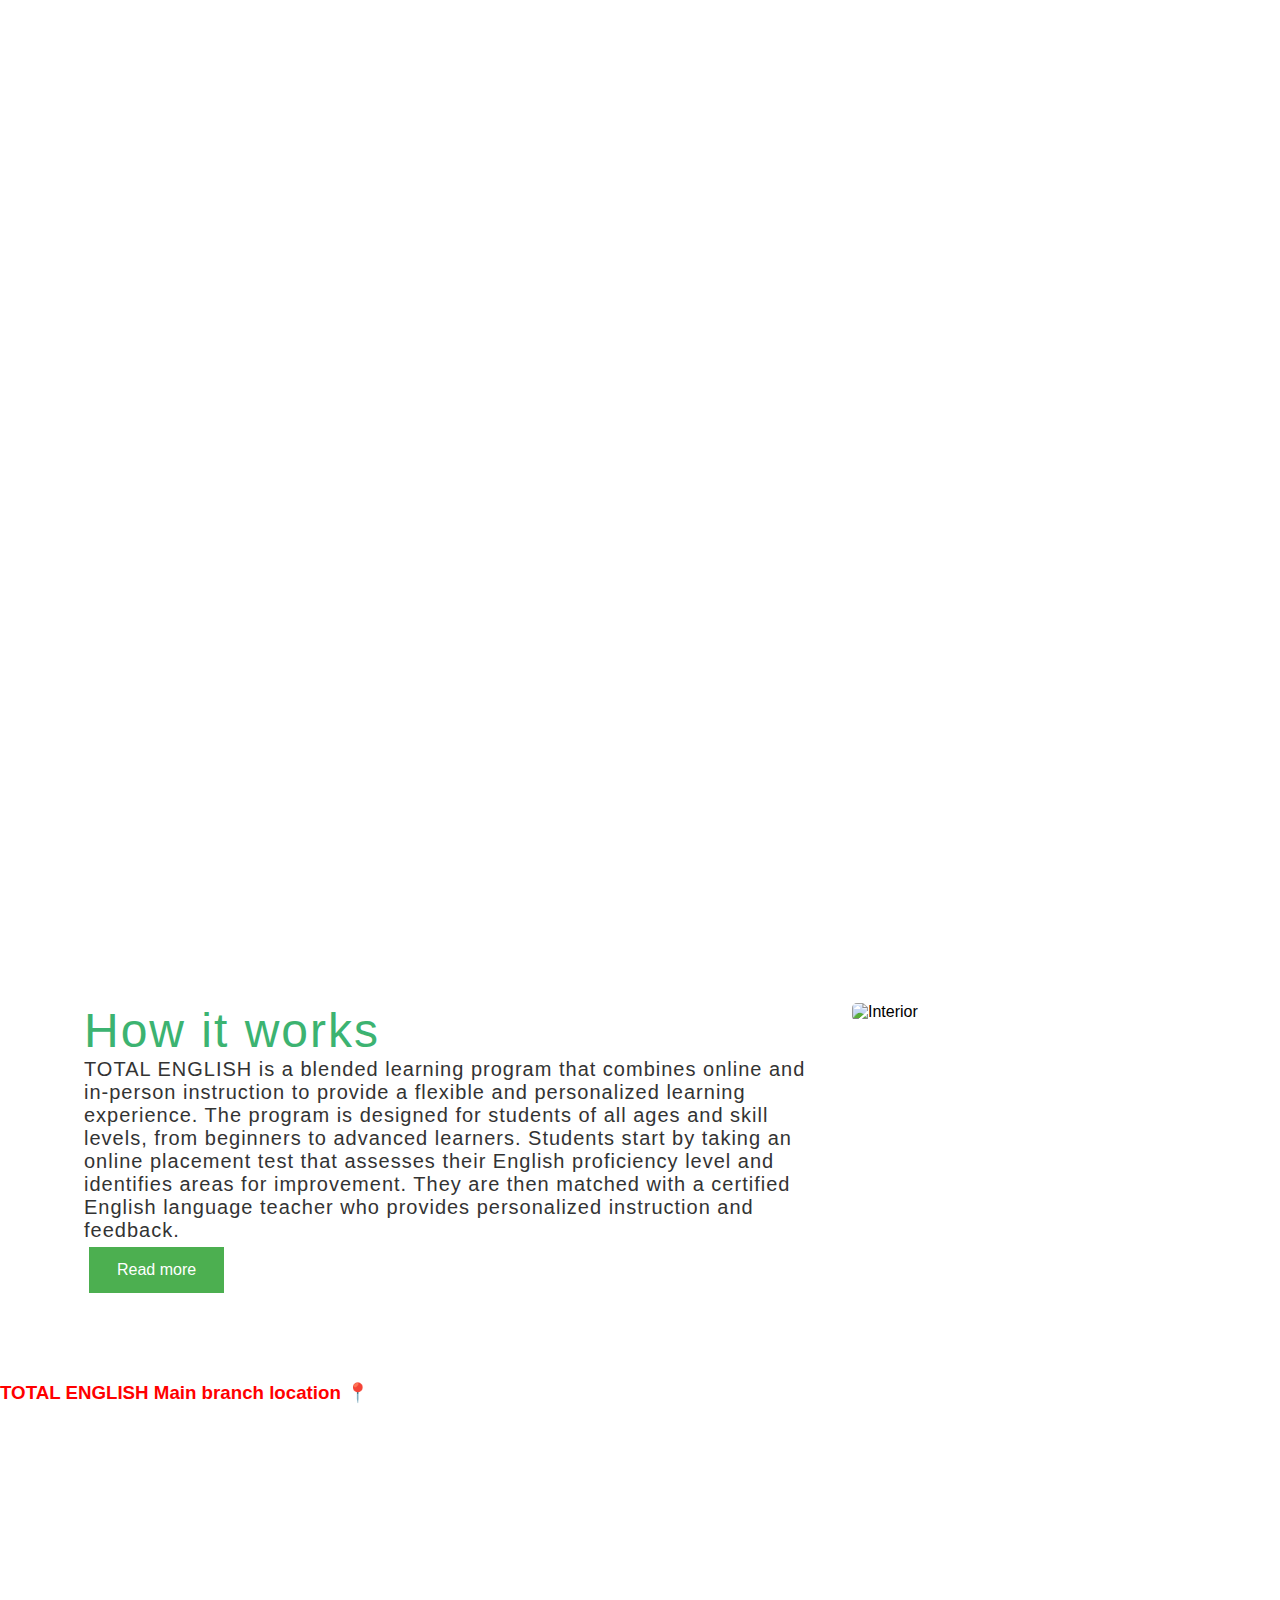
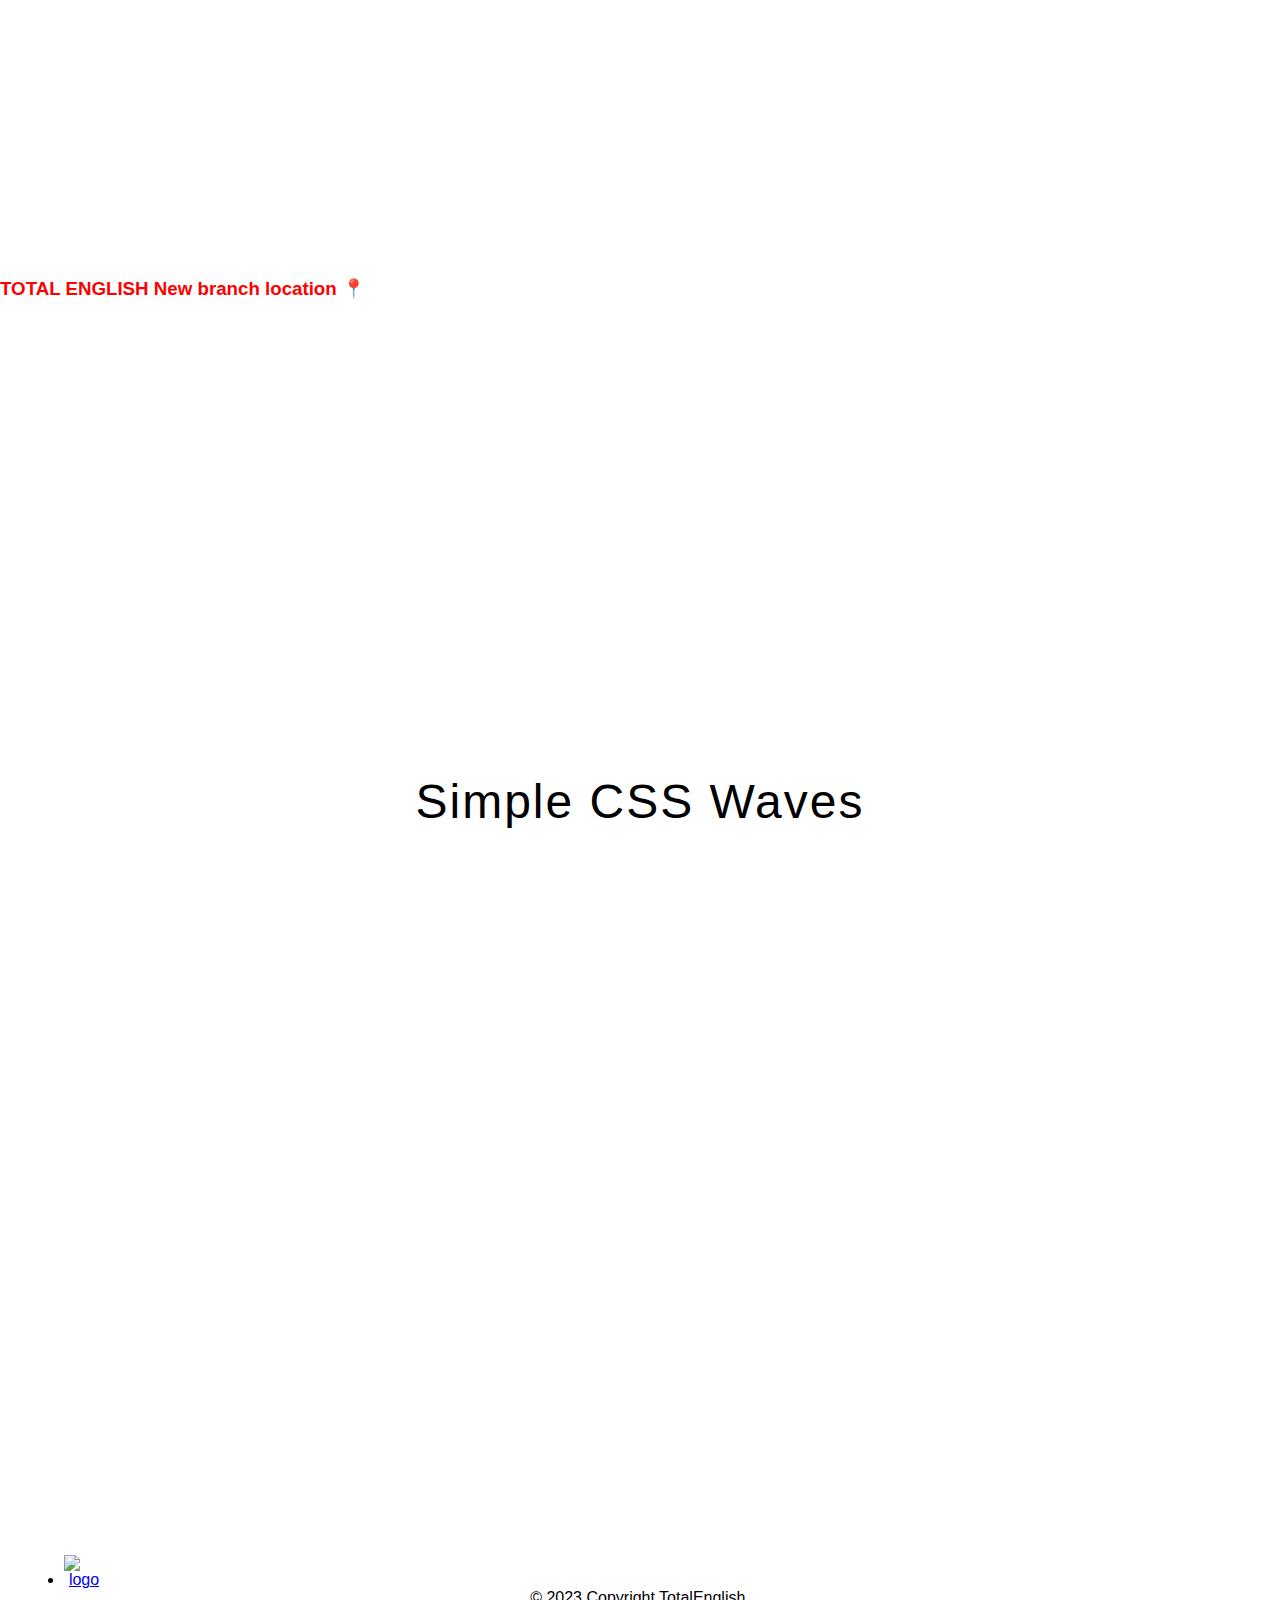
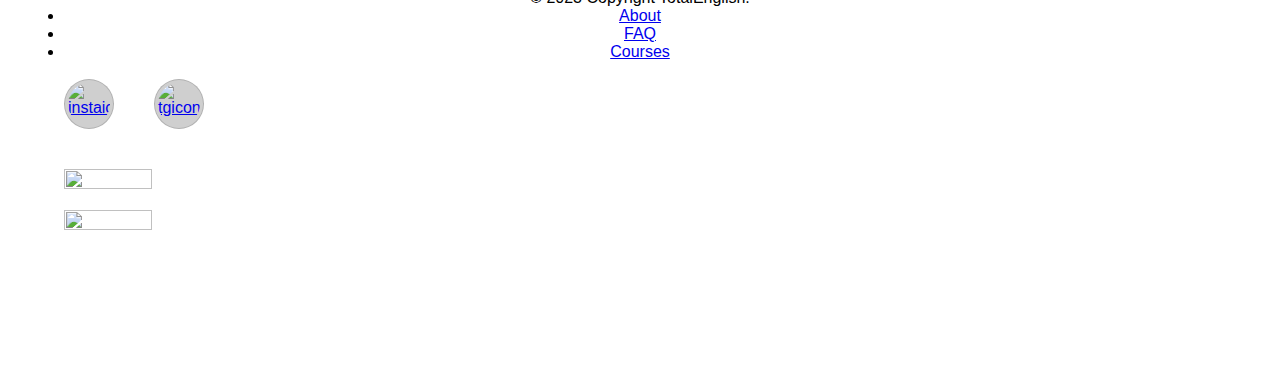
==== commit b5f9c990: "Update index.html" ====
--- a/index.html
+++ b/index.html
@@ -3,7 +3,7 @@
 <head>
     <meta charset="UTF-8">
     <title>TOTAL ENGLISH Shahrisabz</title>
-    <meta name="viewport" content="width=device-width, initial-scale=1">
+    <meta name="viewport" content="width=device-width, initial-scale=1.0">
     <link rel="stylesheet" href="Frameworks/bootstrap.min.css">
     <link rel="stylesheet" href="style.css">
     <link rel="icon" href="img/TOTAL%20ENGLISH%20LOGO%20PNG.png">
@@ -522,7 +522,7 @@
               <ul class="ul_1 list-unstyled d-flex flex-wrap col-0 col-lg-2 justify-content-start justify-content-lg-between mb-2 mb-lg-0" >
                  <li class="mt-2 mt-lg-0 d-flex justify-content-center">
                      <a href="#"><img class="footlogo" src="./img/TOTAL%20ENGLISH%20LOGO%20PNG.png" alt="logo"></a>
-                     <span> © 2022 Copyright TotalEnglish.</span>
+                     <span> © 2023 Copyright TotalEnglish.</span>
                  </li>
               </ul>
               <ul class="ul_2 ml-5 list-unstyled d-flex flex-wrap col-12 col-lg-8 justify-content-start justify-content-lg-between mb-2 mb-lg-0" >
--- a/style.css
+++ b/style.css
@@ -29,21 +29,38 @@
 }
 
 body{
-    overflow-x: hidden;
-    width: 100%!important;
-    height:100%!important;
-    margin: 0!important;
+    overflow-x: auto;
+    width: 100%;
+    height:100%;
+    margin: 0 auto;
     font-family: 'Exo', sans-serif;
-}
-
-
-
-
-
-
-
-
-
+    font-size: 16px;
+    margin: 10px;
+}
+
+.navbar {
+  display: flex;
+  justify-content: space-between;
+  align-items: center;
+}
+
+/* Make the navigation links a flex container as well */
+.navbar-links {
+  display: flex;
+  gap: 10px;
+}
+
+
+
+
+
+
+@media (max-width: 768px) {
+  body {
+    font-size: 16px;
+    margin: 10px;
+  }
+}
 
 
 
@@ -51,7 +68,11 @@
 /*BODY*/
 
 
-
+@media only screen and (max-width: 768px) {
+  .container {
+    overflow-x: auto;
+  }
+}
 
 
 
@@ -292,35 +313,28 @@
 }
 
 @media screen and (max-width: 500px) {
+    .topnav{
+        position: fixed;
+        width: 100%;
+        z-index: 1;
+        top: 0;
+        left: 0;
+        background-color: #333;
+    }
     .topnav a.icon {
         float: right;
         display: block;
     }
-    #myTopnav{
-        width:100%;
-    }
-}
-
-@media screen and (max-width: 500px) {
-    .topnav.responsive {position: relative;}
-    .topnav.responsive .icon {
-        position: absolute;
-        right: 0;
-        top: 0;
-    }
-    .topnav.responsive a {
-        float: none;
-        display: block;
-        text-align: left;
-    }
-}
+}
+
 @media screen and (max-width: 500px){
+
     .hom{
         margin-left: 1.5%;
         width: 21%;
     }
     .topnav .flot .red{
-        font-size: 17px!important;
+        font-size: 10px!important;
         vertical-align: center;
         padding-top: 10px!important;
         margin-top: 10px!important;
@@ -344,6 +358,8 @@
         }
     }
 }
+
+
 /*NAVBAR*/
 
 
@@ -492,7 +508,6 @@
 @media screen and (max-width: 500px) {
     .maps .col-md-6 {
         width: 100%;
-        margin-right: 0;
         margin-top: 5%;
     }
 }
@@ -853,9 +868,9 @@
         font-size: 15px;
     }
     .change-lang{
-        font-size: 5px;
+        font-size: 2px;
         float: right;
-        width: 10%;
+        width: 16%;
         height: 5%;
     }
 }
@@ -885,22 +900,6 @@
 
 
 
-
-
-/*IFRAME_MAP*/
-.iframe_caption{
-    text-align: center;
-    font-size: 5vw;
-    color: rgba(0, 0, 0, 0.66);
-    padding: 30px;
-}
-
-
-.iframe_map{
-    width: 100%;
-    height: 500px;
-}
-/*IFRAME_MAP*/
 
 
 
